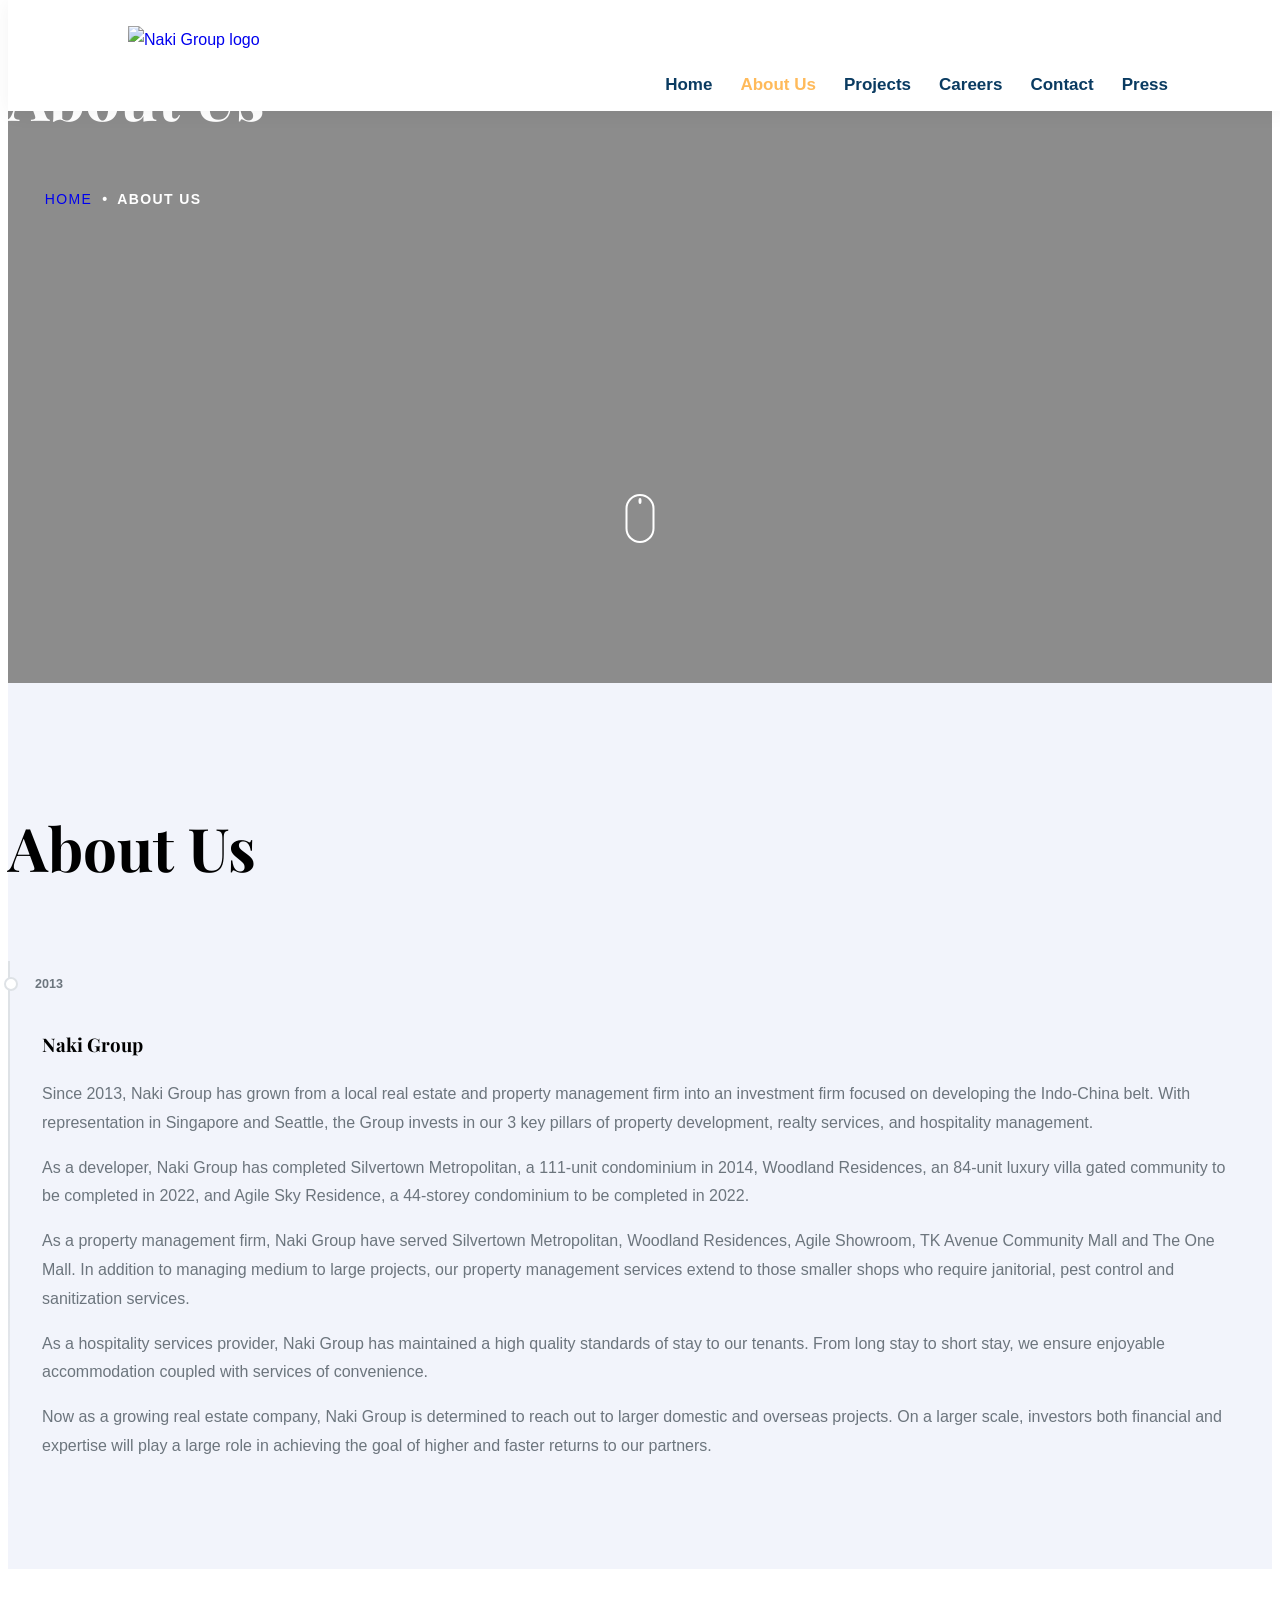
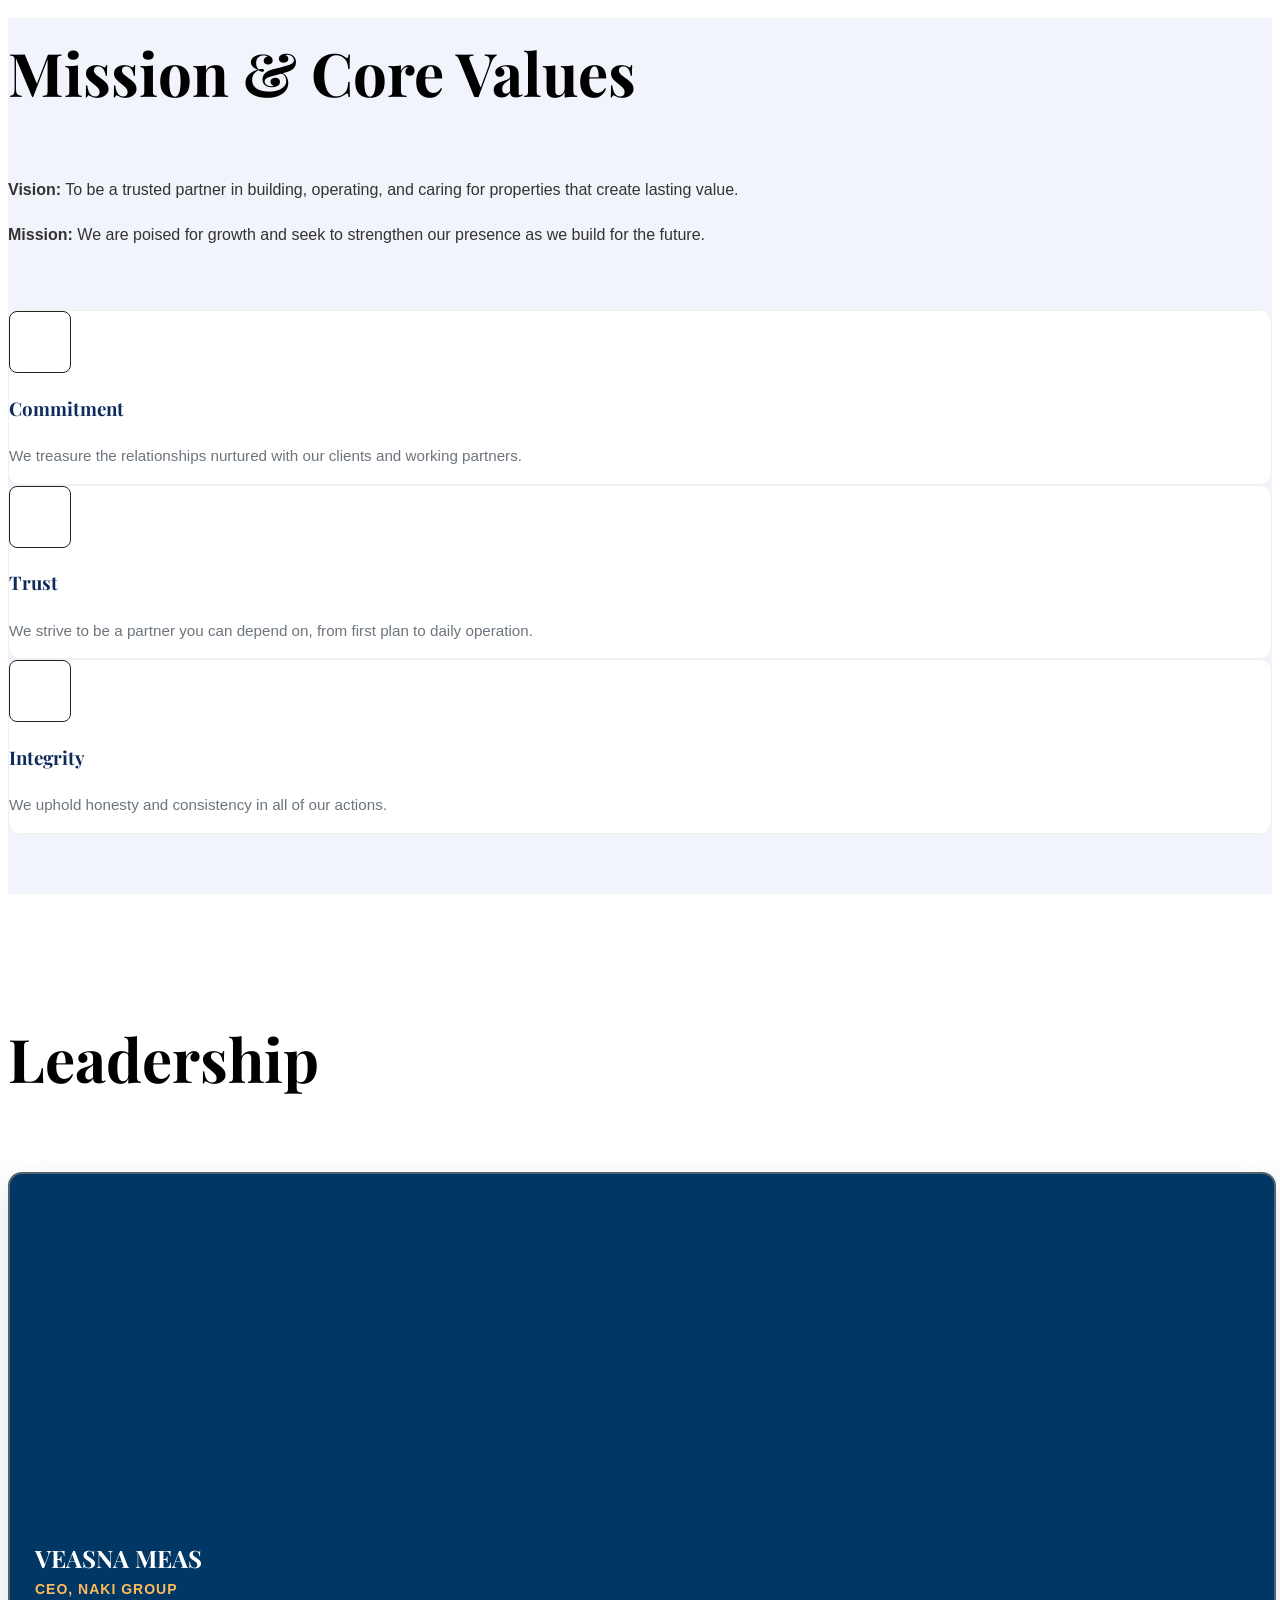
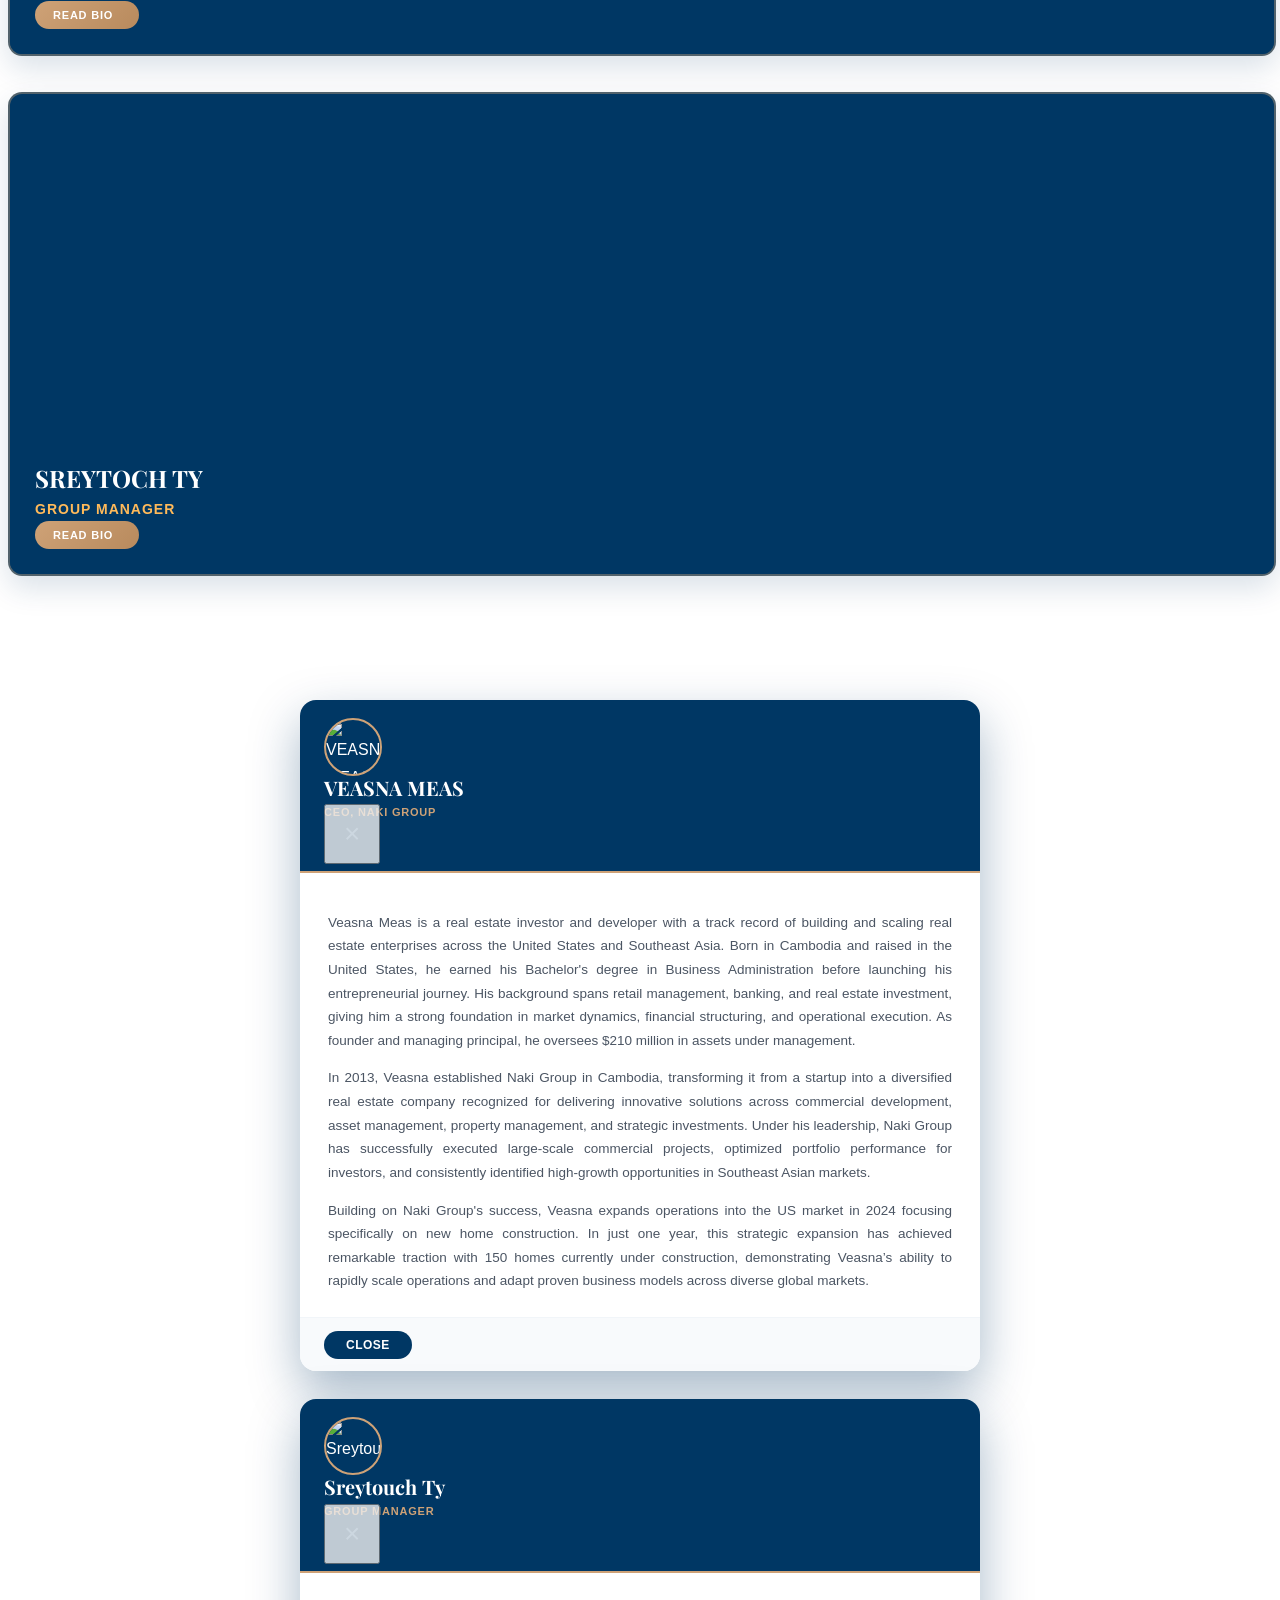
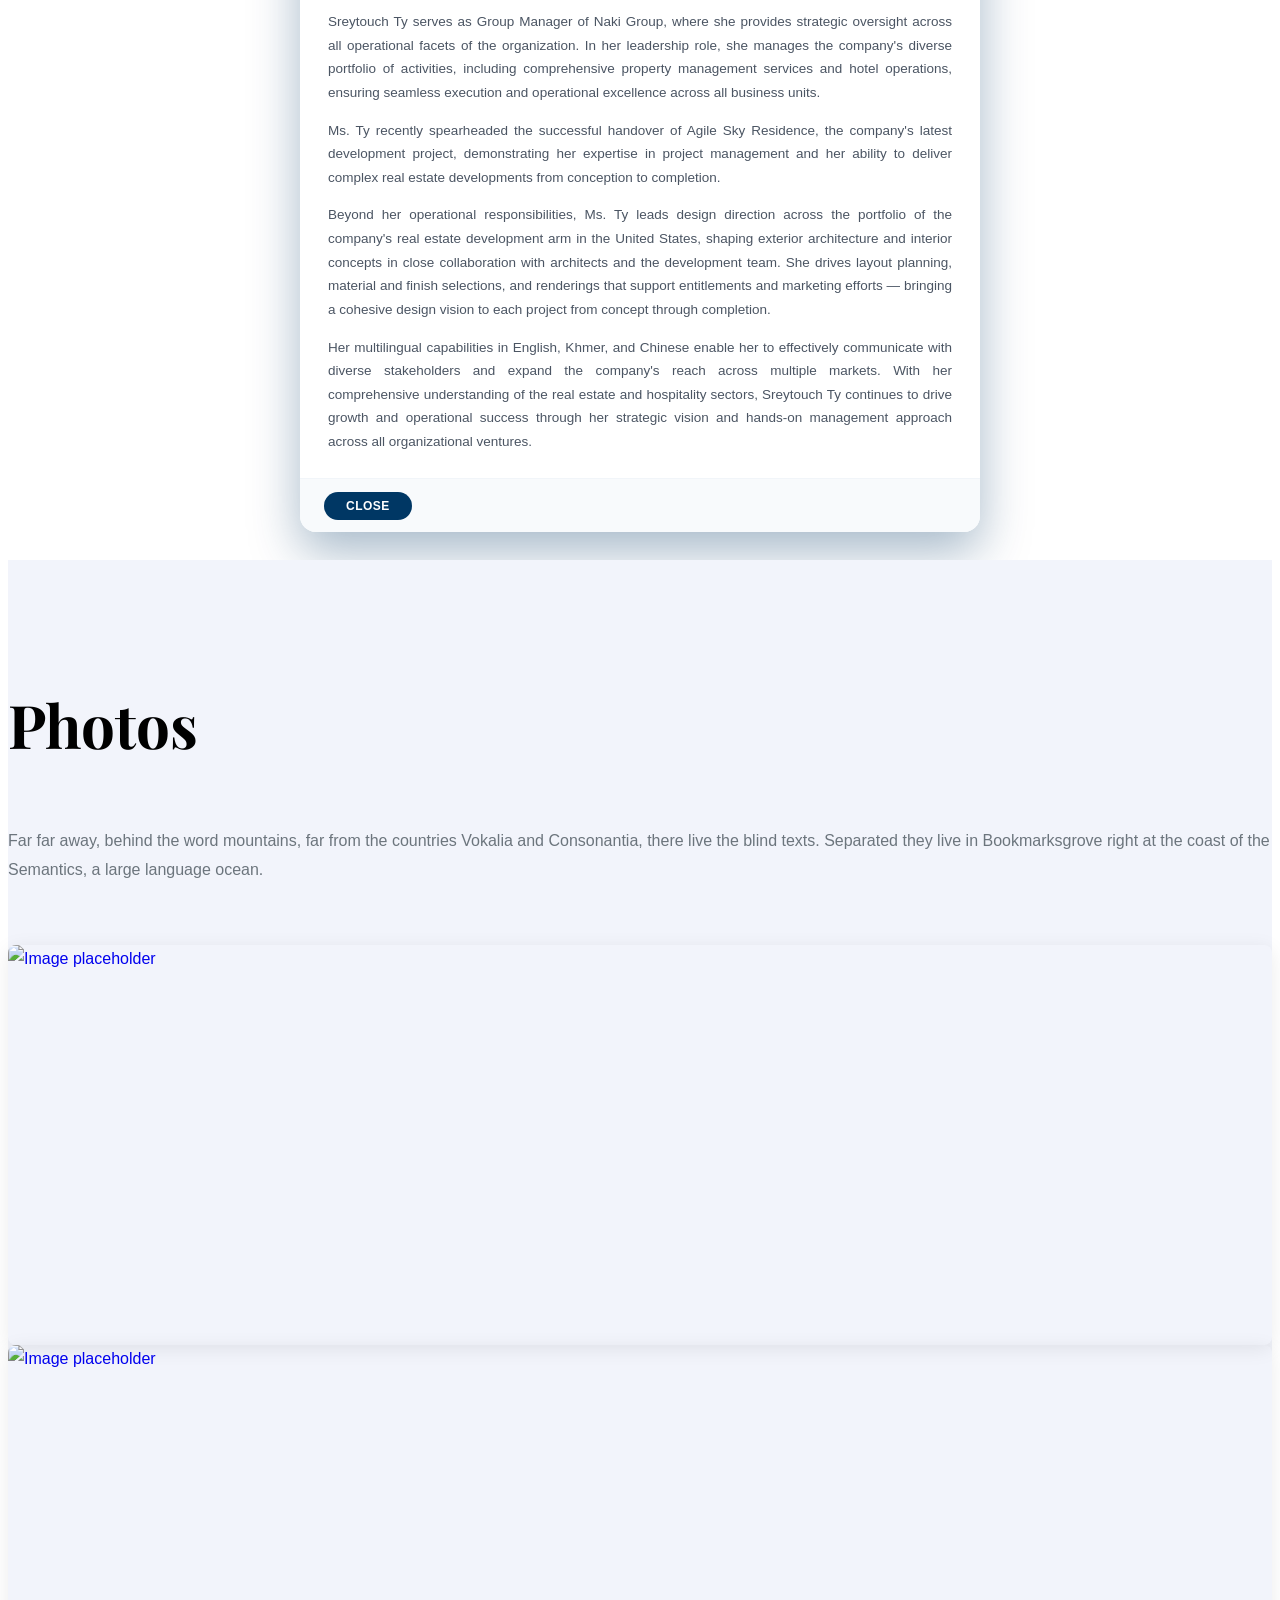
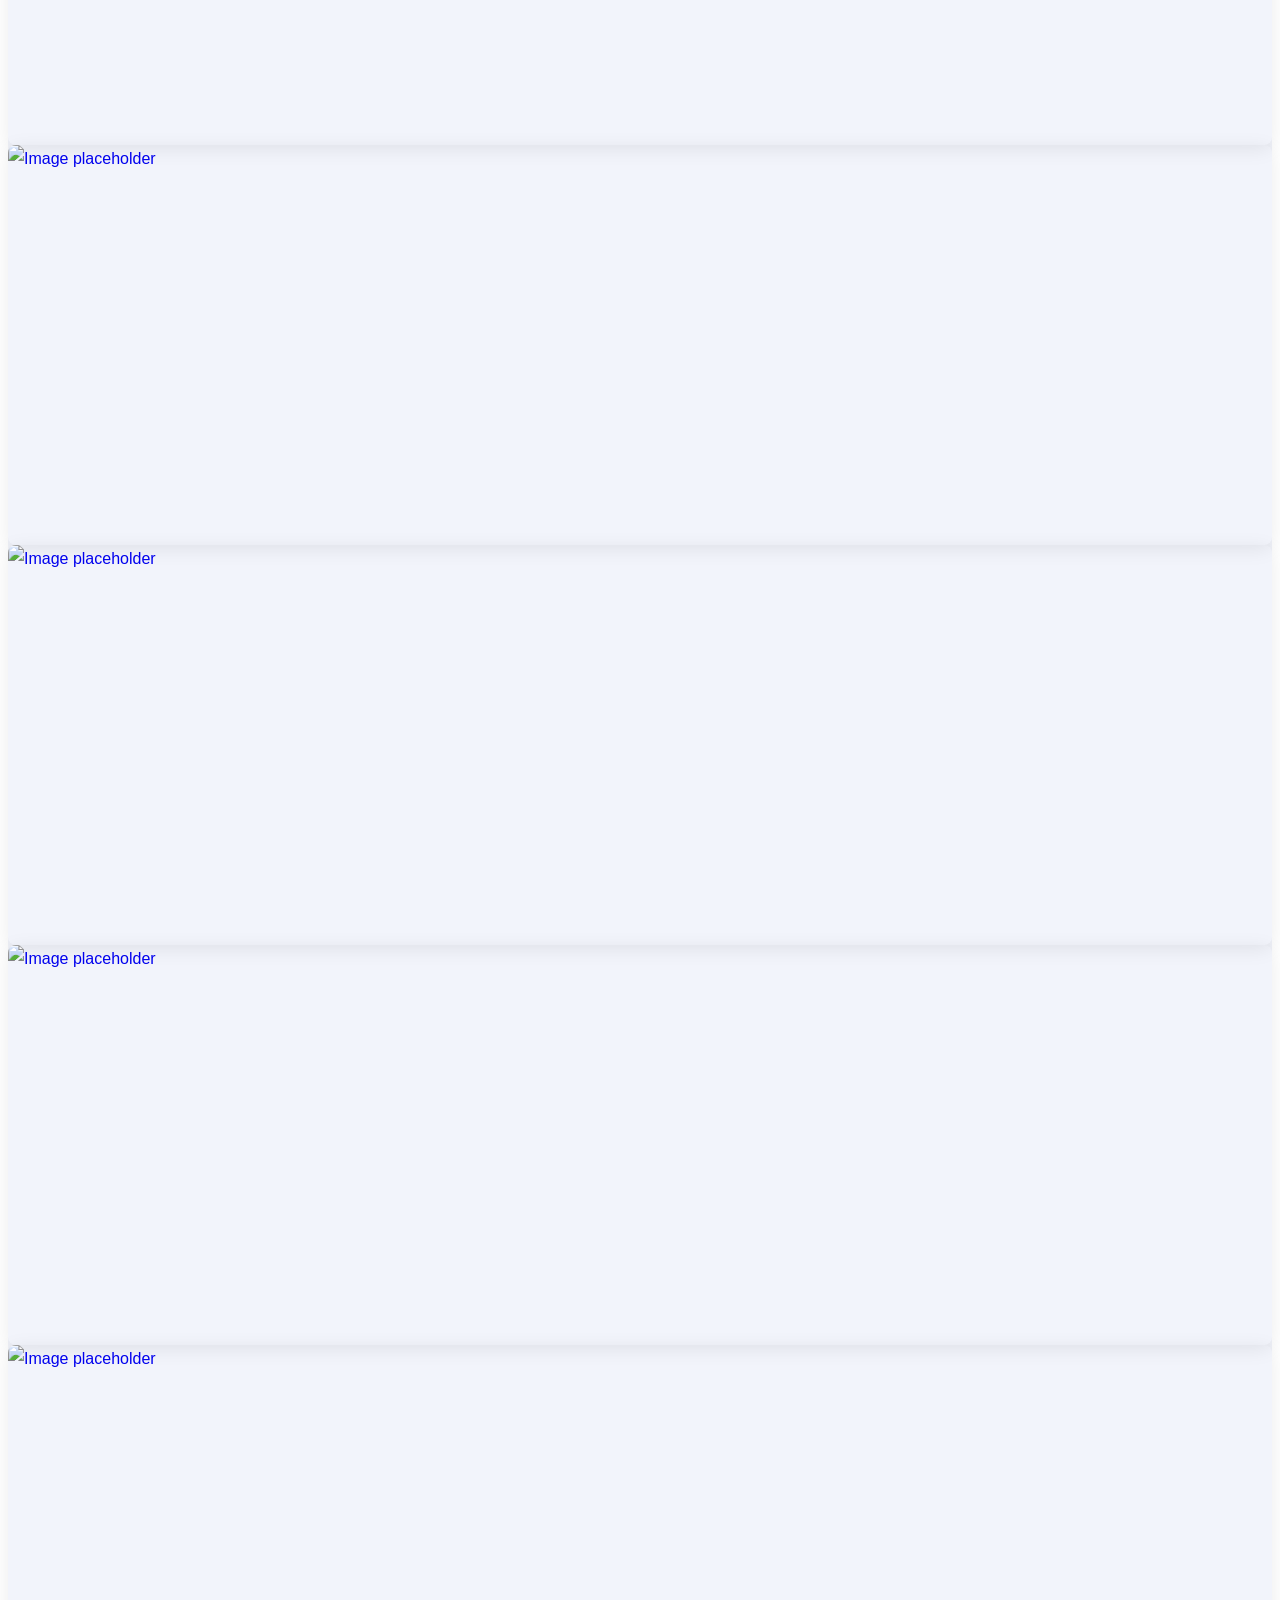
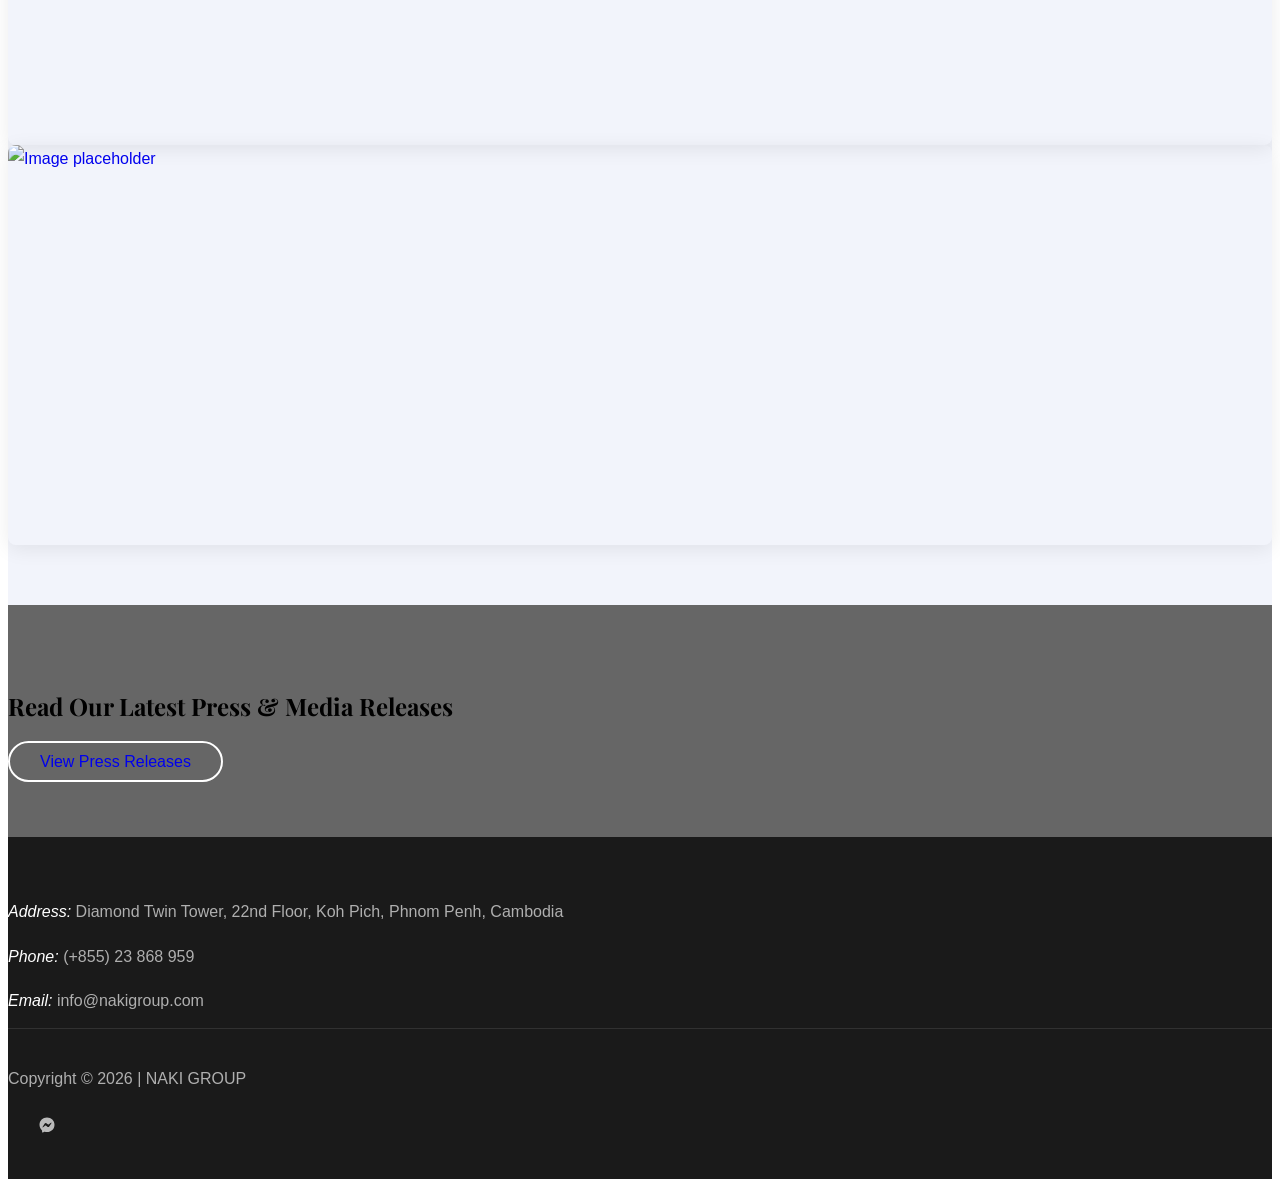
==== about.html @ 6ed98a63 "update footer" ====
<!DOCTYPE HTML>
<html>

<head>
  <meta charset="utf-8">
  <meta http-equiv="X-UA-Compatible" content="IE=edge">
  <title>About Us &ndash; Naki Group</title>
  <meta name="viewport" content="width=device-width, initial-scale=1, shrink-to-fit=no">
  <meta name="description" content="" />
  <meta name="keywords" content="" />
  <meta name="author" content="" />
  <link rel="stylesheet" type="text/css"
    href="//fonts.googleapis.com/css?family=|Roboto+Sans:400,700|Playfair+Display:400,700">

  <link rel="stylesheet" href="css/bootstrap.min.css">
  <link rel="stylesheet" href="css/animate.css">
  <link rel="stylesheet" href="css/owl.carousel.min.css">
  <link rel="stylesheet" href="css/aos.css">
  <link rel="stylesheet" href="css/bootstrap-datepicker.css">
  <link rel="stylesheet" href="css/jquery.timepicker.css">
  <link rel="stylesheet" href="css/fancybox.min.css">

  <link rel="stylesheet" href="fonts/ionicons/css/ionicons.min.css">
  <link rel="stylesheet" href="fonts/fontawesome/css/font-awesome.min.css">

  <!-- Theme Style -->
  <link rel="stylesheet" href="css/style.css">
</head>

<body>

  <header class="site-header js-site-header">
    <div class="container-fluid">
      <div class="row align-items-center justify-content-between">
        <!-- Logo -->
        <div class="logo-wrapper">
          <a href="index.html">
            <img src="https://nakigroup.com/wp-content/uploads/2022/08/NKG-Logo-Header.png" alt="Naki Group logo"
              class="site-logo-img" />
          </a>
        </div>

        <!-- Desktop Navigation -->
        <div class="col-6 col-lg-8 desktop-nav">
          <nav class="main-navbar">
            <ul class="main-menu">
              <li><a href="index.html">Home</a></li>
              <li class="active"><a href="about.html">About Us</a></li>
              <li><a href="projects.html">Projects</a></li>
              <li><a href="careers.html">Careers</a></li>
              <li><a href="contact.html">Contact</a></li>
              <li><a href="press.html">Press</a></li>
            </ul>
          </nav>
        </div>

        <!-- Mobile Menu Toggle Button -->
        <div class="mobile-menu-toggle">
          <button class="hamburger" id="hamburger-btn" aria-label="Menu">
            <span></span>
            <span></span>
            <span></span>
          </button>
        </div>
      </div>
    </div>
  </header>

  <!-- Mobile Navigation -->
  <div class="mobile-nav" id="mobile-nav">
    <ul class="mobile-menu">
      <li><a href="index.html">Home</a></li>
      <li class="active"><a href="about.html">About Us</a></li>
      <li><a href="projects.html">Projects</a></li>
      <li><a href="careers.html">Careers</a></li>
      <li><a href="contact.html">Contact</a></li>
      <li><a href="press.html">Press</a></li>
    </ul>
  </div>

  <!-- Mobile Overlay -->
  <div class="mobile-overlay" id="mobile-overlay"></div>
  <!-- END head -->

  <section class="site-hero inner-page overlay">
    <div class="site-hero-bg" style="background-image: url(images/hero_4.jpg)"></div>
    <div class="container">
      <div class="row site-hero-inner justify-content-center align-items-center">
        <div class="col-md-10 text-center" data-aos="fade">
          <h1 class="heading mb-3">About Us</h1>
          <ul class="custom-breadcrumbs mb-4">
            <li><a href="index.html">Home</a></li>
            <li>&bullet;</li>
            <li>About Us</li>
          </ul>
        </div>
      </div>
    </div>

    <a class="mouse smoothscroll" href="#next">
      <div class="mouse-icon">
        <span class="mouse-wheel"></span>
      </div>
    </a>
  </section>
  <!-- END section -->

  <div class="section bg-light" id="next">
    <div class="container">

      <div class="row justify-content-center text-center mb-5">
        <div class="col-md-7">
          <h2 class="heading" data-aos="fade">About Us</h2>
        </div>
      </div>

      <div class="row justify-content-center">
        <div class="col-md-8">
          <div class="timeline-item" date-is='2013' data-aos="fade">
            <h3>Naki Group</h3>
            <p>Since 2013, Naki Group has grown from a local real estate and property management firm into an investment
              firm focused on developing the Indo-China belt. With representation in Singapore and Seattle, the Group
              invests in our 3 key pillars of property development, realty services, and hospitality management.</p>
            <p>As a developer, Naki Group has completed Silvertown Metropolitan, a 111-unit condominium in 2014,
              Woodland Residences, an 84-unit luxury villa gated community to be completed in 2022, and Agile Sky
              Residence, a 44-storey condominium to be completed in 2022.</p>
            <p>As a property management firm, Naki Group have served Silvertown Metropolitan, Woodland Residences, Agile
              Showroom, TK Avenue Community Mall and The One Mall. In addition to managing medium to large projects, our
              property management services extend to those smaller shops who require janitorial, pest control and
              sanitization services.</p>
            <p>As a hospitality services provider, Naki Group has maintained a high quality standards of stay to our
              tenants. From long stay to short stay, we ensure enjoyable accommodation coupled with services of
              convenience.</p>
            <p>Now as a growing real estate company, Naki Group is determined to reach out to larger domestic and
              overseas projects. On a larger scale, investors both financial and expertise will play a large role in
              achieving the goal of higher and faster returns to our partners.</p>
          </div>
        </div>
      </div>

    </div>
  </div>

  <!-- Mission & Core Values Section -->
  <section class="section bg-light mission-values-section">
    <div class="container">
      <div class="row justify-content-center text-center mb-5">
        <div class="col-md-9" data-aos="fade-up">
          <h2 class="heading mb-3">Mission &amp; Core Values</h2>
          <p class="mb-1" style="color: #333; font-size: 1rem;"><strong>Vision:</strong> <span class="text-muted">To be
              a trusted partner in building, operating, and caring for properties that create lasting value.</span></p>
          <p class="mb-0" style="color: #333; font-size: 1rem;"><strong>Mission:</strong> <span class="text-muted">We
              are poised for growth and seek to strengthen our presence as we build for the future.</span></p>
        </div>
      </div>

      <div class="row justify-content-center">
        <!-- Card 1: Commitment -->
        <div class="col-lg-4 col-md-6 mb-4" data-aos="fade-up" data-aos-delay="100">
          <div class="value-card text-center p-4 bg-white h-100 shadow-sm rounded">
            <div class="value-icon-wrap mb-3 mx-auto">
              <span class="fa fa-handshake-o"></span>
            </div>
            <h3 class="h4 mb-3 font-weight-bold" style="color: #0f2b5c;">Commitment</h3>
            <p class="text-muted mb-0" style="font-size: 0.95rem; line-height: 1.6;">We treasure the relationships
              nurtured with
              our clients and working partners.</p>
          </div>
        </div>

        <!-- Card 2: Trust -->
        <div class="col-lg-4 col-md-6 mb-4" data-aos="fade-up" data-aos-delay="200">
          <div class="value-card text-center p-4 bg-white h-100 shadow-sm rounded">
            <div class="value-icon-wrap mb-3 mx-auto">
              <span class="fa fa-shield"></span>
            </div>
            <h3 class="h4 mb-3 font-weight-bold" style="color: #0f2b5c;">Trust</h3>
            <p class="text-muted mb-0" style="font-size: 0.95rem; line-height: 1.6;">We strive to be a partner you can
              depend on, from first plan to daily operation.</p>
          </div>
        </div>

        <!-- Card 3: Integrity -->
        <div class="col-lg-4 col-md-6 mb-4" data-aos="fade-up" data-aos-delay="300">
          <div class="value-card text-center p-4 bg-white h-100 shadow-sm rounded">
            <div class="value-icon-wrap mb-3 mx-auto">
              <span class="fa fa-sun-o"></span>
            </div>
            <h3 class="h4 mb-3 font-weight-bold" style="color: #0f2b5c;">Integrity</h3>
            <p class="text-muted mb-0" style="font-size: 0.95rem; line-height: 1.6;">We uphold honesty and consistency
              in all of
              our actions.</p>
          </div>
        </div>
      </div>
    </div>
  </section>

  <div class="container section">

    <div class="row justify-content-center text-center mb-5">
      <div class="col-md-7">
        <h2 class="heading" data-aos="fade-up">Leadership</h2>
      </div>
    </div>

    <div class="row justify-content-center">
      <!-- Leader 1: VEASNA MEAS -->
      <div class="col-md-6 col-lg-5 mb-4" data-aos="fade-up" data-aos-delay="100">
        <div class="block-2">
          <div class="flipper">
            <div class="front" style="background-image: url(images/person_3.png);">
              <div class="box">
                <h2>VEASNA MEAS</h2>
                <p>CEO, NAKI GROUP</p>
                <button type="button" class="btn btn-read-bio d-lg-none mt-3" data-toggle="modal"
                  data-target="#bioModalVeasna">
                  Read Bio &nbsp;<i class="fa fa-arrow-right"></i>
                </button>
              </div>
            </div>
            <div class="back">
              <blockquote>
                <p>Veasna Meas is a real estate investor and developer with a track record of building and scaling real
                  estate enterprises across the United States and Southeast Asia. Born in Cambodia and raised in the
                  United States, he earned his Bachelor's degree in Business Administration before launching his
                  entrepreneurial journey. His background spans retail management, banking, and real estate investment,
                  giving him a strong foundation in market dynamics, financial structuring, and operational execution.
                  As founder and managing principal, he oversees $210 million in assets under management.</p>
                <p>In 2013, Veasna established Naki Group in Cambodia, transforming it from a startup into a diversified
                  real estate company recognized for delivering innovative solutions across commercial development,
                  asset management, property management, and strategic investments. Under his leadership, Naki Group has
                  successfully executed large-scale commercial projects, optimized portfolio performance for investors,
                  and consistently identified high-growth opportunities in Southeast Asian markets.</p>
                <p>Building on Naki Group's success, Veasna expands operations into the US market in 2024 focusing
                  specifically on new home construction. In just one year, this strategic expansion has achieved
                  remarkable traction with 150 homes currently under construction, demonstrating Veasna’s ability to
                  rapidly scale operations and adapt proven business models across diverse global markets.</p>
              </blockquote>
              <div class="author d-flex">
                <div class="image mr-3 align-self-center">
                  <img src="images/person_3.png" alt="VEASNA MEAS">
                </div>
                <div class="name align-self-center">VEASNA MEAS <span class="position">CEO, NAKI GROUP</span></div>
              </div>
            </div>
          </div>
        </div>
      </div>

      <!-- Leader 2: Sreytouch Ty -->
      <div class="col-md-6 col-lg-5 mb-4" data-aos="fade-up" data-aos-delay="200">
        <div class="block-2">
          <div class="flipper">
            <div class="front" style="background-image: url(images/person_1.jpg);">
              <div class="box">
                <h2>SREYTOCH TY</h2>
                <p>Group Manager</p>
                <button type="button" class="btn btn-read-bio d-lg-none mt-3" data-toggle="modal"
                  data-target="#bioModalSreytouch">
                  Read Bio &nbsp;<i class="fa fa-arrow-right"></i>
                </button>
              </div>
            </div>
            <div class="back">
              <blockquote>
                <p>Sreytouch Ty serves as Group Manager of Naki Group, where she provides strategic oversight across all
                  operational facets of the organization. In her leadership role, she manages the company's diverse
                  portfolio of activities, including comprehensive property management services and hotel operations,
                  ensuring seamless execution and operational excellence across all business units.</p>
                <p>Ms. Ty recently spearheaded the successful handover of Agile Sky Residence, the company's latest
                  development project, demonstrating her expertise in project management and her ability to deliver
                  complex real estate developments from conception to completion.</p>
                <p>Beyond her operational responsibilities, Ms. Ty leads design direction across the portfolio of the
                  company's real estate development arm in the United States, shaping exterior architecture and interior
                  concepts in close collaboration with architects and the development team. She drives layout planning,
                  material and finish selections, and renderings that support entitlements and marketing efforts —
                  bringing a cohesive design vision to each project from concept through completion.</p>
                <p>Her multilingual capabilities in English, Khmer, and Chinese enable her to effectively communicate
                  with diverse stakeholders and expand the company's reach across multiple markets. With her
                  comprehensive understanding of the real estate and hospitality sectors, Sreytouch Ty continues to
                  drive growth and operational success through her strategic vision and hands-on management approach
                  across all organizational ventures.</p>
              </blockquote>
              <div class="author d-flex">
                <div class="image mr-3 align-self-center">
                  <img src="images/person_1.jpg" alt="Sreytouch Ty">
                </div>
                <div class="name align-self-center">SREYTOCH TY<span class="position">GROUP MANAGER</span></div>
              </div>
            </div>
          </div>
        </div>
      </div>
    </div>
  </div>
  <!-- END .block-2 -->

  <!-- Modal Leader 1: VEASNA MEAS -->
  <div class="modal fade leader-bio-modal" id="bioModalVeasna" tabindex="-1" role="dialog"
    aria-labelledby="bioModalVeasnaLabel" aria-hidden="true">
    <div class="modal-dialog modal-dialog-centered" role="document">
      <div class="modal-content">
        <div class="modal-header">
          <div class="d-flex align-items-center">
            <div class="modal-avatar mr-3">
              <img src="images/person_3.png" alt="VEASNA MEAS">
            </div>
            <div>
              <h4 class="modal-title" id="bioModalVeasnaLabel">VEASNA MEAS</h4>
              <span class="modal-position">CEO, NAKI GROUP</span>
            </div>
          </div>
          <button type="button" class="close" data-dismiss="modal" aria-label="Close">
            <span aria-hidden="true">&times;</span>
          </button>
        </div>
        <div class="modal-body">
          <p>Veasna Meas is a real estate investor and developer with a track record of building and scaling real estate
            enterprises across the United States and Southeast Asia. Born in Cambodia and raised in the United States,
            he earned his Bachelor's degree in Business Administration before launching his entrepreneurial journey. His
            background spans retail management, banking, and real estate investment, giving him a strong foundation in
            market dynamics, financial structuring, and operational execution. As founder and managing principal, he
            oversees $210 million in assets under management.</p>
          <p>In 2013, Veasna established Naki Group in Cambodia, transforming it from a startup into a diversified real
            estate company recognized for delivering innovative solutions across commercial development, asset
            management, property management, and strategic investments. Under his leadership, Naki Group has
            successfully executed large-scale commercial projects, optimized portfolio performance for investors, and
            consistently identified high-growth opportunities in Southeast Asian markets.</p>
          <p>Building on Naki Group's success, Veasna expands operations into the US market in 2024 focusing
            specifically on new home construction. In just one year, this strategic expansion has achieved remarkable
            traction with 150 homes currently under construction, demonstrating Veasna’s ability to rapidly scale
            operations and adapt proven business models across diverse global markets.</p>
        </div>
        <div class="modal-footer">
          <button type="button" class="btn btn-close-modal" data-dismiss="modal">Close</button>
        </div>
      </div>
    </div>
  </div>

  <!-- Modal Leader 2: Sreytouch Ty -->
  <div class="modal fade leader-bio-modal" id="bioModalSreytouch" tabindex="-1" role="dialog"
    aria-labelledby="bioModalSreytouchLabel" aria-hidden="true">
    <div class="modal-dialog modal-dialog-centered" role="document">
      <div class="modal-content">
        <div class="modal-header">
          <div class="d-flex align-items-center">
            <div class="modal-avatar mr-3">
              <img src="images/person_1.jpg" alt="Sreytouch Ty">
            </div>
            <div>
              <h4 class="modal-title" id="bioModalSreytouchLabel">Sreytouch Ty</h4>
              <span class="modal-position">Group Manager</span>
            </div>
          </div>
          <button type="button" class="close" data-dismiss="modal" aria-label="Close">
            <span aria-hidden="true">&times;</span>
          </button>
        </div>
        <div class="modal-body">
          <p>Sreytouch Ty serves as Group Manager of Naki Group, where she provides strategic oversight across all
            operational facets of the organization. In her leadership role, she manages the company's diverse portfolio
            of activities, including comprehensive property management services and hotel operations, ensuring seamless
            execution and operational excellence across all business units.</p>
          <p>Ms. Ty recently spearheaded the successful handover of Agile Sky Residence, the company's latest
            development project, demonstrating her expertise in project management and her ability to deliver complex
            real estate developments from conception to completion.</p>
          <p>Beyond her operational responsibilities, Ms. Ty leads design direction across the portfolio of the
            company's real estate development arm in the United States, shaping exterior architecture and interior
            concepts in close collaboration with architects and the development team. She drives layout planning,
            material and finish selections, and renderings that support entitlements and marketing efforts — bringing a
            cohesive design vision to each project from concept through completion.</p>
          <p>Her multilingual capabilities in English, Khmer, and Chinese enable her to effectively communicate with
            diverse stakeholders and expand the company's reach across multiple markets. With her comprehensive
            understanding of the real estate and hospitality sectors, Sreytouch Ty continues to drive growth and
            operational success through her strategic vision and hands-on management approach across all organizational
            ventures.</p>
        </div>
        <div class="modal-footer">
          <button type="button" class="btn btn-close-modal" data-dismiss="modal">Close</button>
        </div>
      </div>
    </div>
  </div>

  <section class="section slider-section bg-light">
    <div class="container">
      <div class="row justify-content-center text-center mb-5">
        <div class="col-md-7">
          <h2 class="heading" data-aos="fade-up">Photos</h2>
          <p data-aos="fade-up" data-aos-delay="100">Far far away, behind the word mountains, far from the countries
            Vokalia and Consonantia,
            there live the blind texts. Separated they live in Bookmarksgrove right at the coast of the
            Semantics, a large language ocean.</p>
        </div>
      </div>
      <div class="row">
        <div class="col-md-12">
          <div class="major-caousel js-carousel-1 owl-carousel mb-5" data-aos="fade-up" data-aos-delay="200">
            <div class="slider-item">
              <a href="images/slider-1.jpg" data-fancybox="images" data-caption="Caption for this image"><img
                  src="images/slider-1.jpg" alt="Image placeholder" class="img-fluid"></a>
            </div>
            <div class="slider-item">
              <a href="images/slider-2.jpg" data-fancybox="images" data-caption="Caption for this image"><img
                  src="images/slider-2.jpg" alt="Image placeholder" class="img-fluid"></a>
            </div>
            <div class="slider-item">
              <a href="images/slider-3.jpg" data-fancybox="images" data-caption="Caption for this image"><img
                  src="images/slider-3.jpg" alt="Image placeholder" class="img-fluid"></a>
            </div>
            <div class="slider-item">
              <a href="images/slider-4.jpg" data-fancybox="images" data-caption="Caption for this image"><img
                  src="images/slider-4.jpg" alt="Image placeholder" class="img-fluid"></a>
            </div>
            <div class="slider-item">
              <a href="images/slider-5.jpg" data-fancybox="images" data-caption="Caption for this image"><img
                  src="images/slider-5.jpg" alt="Image placeholder" class="img-fluid"></a>
            </div>
            <div class="slider-item">
              <a href="images/slider-6.jpg" data-fancybox="images" data-caption="Caption for this image"><img
                  src="images/slider-6.jpg" alt="Image placeholder" class="img-fluid"></a>
            </div>
            <div class="slider-item">
              <a href="images/slider-7.jpg" data-fancybox="images" data-caption="Caption for this image"><img
                  src="images/slider-7.jpg" alt="Image placeholder" class="img-fluid"></a>
            </div>
          </div>
          <!-- END slider -->
        </div>

      </div>
    </div>
  </section>
  <!-- END section -->

  <section class="section bg-image overlay" style="background-image: url('images/hero_4.jpg');">
    <div class="container">
      <div class="row align-items-center">
        <div class="col-12 col-md-6 text-center mb-4 mb-md-0 text-md-left" data-aos="fade-up">
          <h2 class="text-white font-weight-bold">Read Our Latest Press &amp; Media Releases</h2>
        </div>
        <div class="col-12 col-md-6 text-center text-md-right" data-aos="fade-up" data-aos-delay="200">
          <a href="press.html" class="btn btn-outline-white-primary py-3 text-white px-5">View Press Releases</a>
        </div>
      </div>
    </div>
  </section>

  <footer class="section footer-section">
    <div class="container">
      <div class="row justify-content-start text-left mb-4">
        <div class="col-md-6 col-lg-5 mb-4 pr-lg-4 contact-info">
          <p><span class="d-block"><span class="ion-ios-location h5 mr-2 text-primary"></span>Address:</span>
            <span>Diamond Twin Tower, 22nd Floor, Koh Pich, Phnom Penh, Cambodia</span></p>
          <p><span class="d-block"><span class="ion-ios-telephone h5 mr-2 text-primary"></span>Phone:</span>
            <span>(+855) 23 868 959</span></p>
          <p class="mb-0"><span class="d-block"><span class="ion-ios-email h5 mr-2 text-primary"></span>Email:</span>
            <span>info@nakigroup.com</span></p>
        </div>
        <!-- <div class="col-md-5 col-lg-4 mb-4 pl-lg-4">
          <p class="mb-2 text-white font-weight-bold">Sign up for our newsletter</p>
          <form action="#" class="footer-newsletter">
            <div class="form-group mb-0">
              <input type="email" class="form-control" placeholder="Email...">
              <button type="submit" class="btn"><span class="fa fa-paper-plane"></span></button>
            </div>
          </form>
        </div> -->
      </div>
      <div class="row pt-3 bordertop align-items-center">
        <p class="col-md-7 col-12 text-center text-md-left mb-2 mb-md-0">
          Copyright &copy;
          <script>document.write(new Date().getFullYear());</script> | NAKI GROUP
        </p>

        <p class="col-md-5 col-12 text-center text-md-right social mb-0">
          <a href="http://t.me/+85578666959" target="_blank" aria-label="Telegram"><span
              class="fa fa-telegram"></span></a>
          <a href="https://m.me/558646874560581" target="_blank" aria-label="Messenger">
            <svg xmlns="http://www.w3.org/2000/svg" width="18" height="18" viewBox="0 0 24 24" fill="currentColor"
              style="vertical-align: -2px;">
              <path
                d="M12 2C6.36 2 2 6.13 2 11.7c0 2.91 1.19 5.44 3.14 7.17.16.13.26.35.27.57l.05 1.78c.04.57.61.94 1.13.71l1.98-.87c.17-.08.36-.1.55-.06.88.24 1.83.38 2.88.38 5.64 0 10-4.13 10-9.7C22 6.13 17.64 2 12 2zm5.89 7.52l-2.9 4.61c-.46.73-1.45.91-2.13.4l-2.3-1.73a.6.6 0 0 0-.72 0l-3.1 2.36c-.41.31-.95-.18-.68-.62l2.9-4.61c.46-.73 1.45-.91 2.13-.4l2.3 1.73c.21.16.51.16.72 0l3.1-2.36c.41-.31.95.18.68.62z" />
            </svg>
          </a>
          <a href="http://wa.me/+85578666959" target="_blank" aria-label="WhatsApp"><span
              class="fa fa-whatsapp"></span></a>
          <a href="https://www.instagram.com/direct/t/17843727248285550/" target="_blank" aria-label="Instagram"><span
              class="fa fa-instagram"></span></a>
        </p>
      </div>
    </div>
  </footer>

  <script src="js/jquery-3.3.1.min.js"></script>
  <script src="js/jquery-migrate-3.0.1.min.js"></script>
  <script src="js/popper.min.js"></script>
  <script src="js/bootstrap.min.js"></script>
  <script src="js/owl.carousel.min.js"></script>
  <script src="js/jquery.stellar.min.js"></script>
  <script src="js/jquery.fancybox.min.js"></script>


  <script src="js/aos.js"></script>

  <script src="js/bootstrap-datepicker.js"></script>
  <script src="js/jquery.timepicker.min.js"></script>



  <script src="js/main.js"></script>
</body>

</html>
---- css/style.css ----
body {
  background: #fff;
  font-family: "Roboto", arial, sans-serif;
  font-weight: 200;
  font-size: 16px;
  line-height: 1.8;
  color: #6c757d;
  position: relative; }

::-moz-selection {
  color: #fff;
  background: #ffba5a; }

::selection {
  color: #fff;
  background: #ffba5a; }

a {
  -webkit-transition: .3s all ease;
  -o-transition: .3s all ease;
  transition: .3s all ease;
  text-decoration: none; }
  a:hover {
    text-decoration: none; }

h1, h2, h3, h4, h5 {
  color: #000;
  font-family: "Playfair Display", times, serif; }

.font-family-serif {
  font-family: "Playfair Display", times, serif; }

.font-family-sans-serif {
  font-family: "Roboto", arial, sans-serif; }

.bg-light {
  background: #f2f4fb !important; }

.container-fluid {
  max-width: 1600px; }

.btn {
  padding-left: 30px;
  padding-right: 30px;
  padding-top: 10px;
  padding-bottom: 10px;
  border-radius: 50px; }
  .btn.btn-outline-white {
    border: 2px solid #fff; }
    .btn.btn-outline-white:hover {
      border: 2px solid transparent;
      background: #000;
      color: #fff; }
  .btn.btn-outline-white-primary {
    border: 2px solid #fff; }
    .btn.btn-outline-white-primary:hover {
      border: 2px solid transparent;
      background: #ffba5a;
      color: #fff; }
  .btn.uppercase {
    text-transform: uppercase;
    font-size: 14px;
    letter-spacing: .2em; }

.btn, .form-control {
  outline: none;
  -webkit-box-shadow: none !important;
  box-shadow: none !important; }
  .btn:focus, .btn:active, .form-control:focus, .form-control:active {
    outline: none; }

.form-control {
  -webkit-box-shadow: none !important;
  box-shadow: none !important;
  height: 50px;
  border-width: 2px; }
  .form-control:active, .form-control:focus {
    border-color: #ffba5a; }

textarea.form-control {
  height: inherit; }

.site-header {
  position: fixed;
  top: 0;
  width: 100%;
  padding: 10px 0;
  z-index: 1001;
  background: #ffffff;
  -webkit-box-shadow: 0 2px 20px rgba(0, 0, 0, 0.05);
  box-shadow: 0 2px 20px rgba(0, 0, 0, 0.05);
  -webkit-transition: .3s all ease-in-out;
  -o-transition: .3s all ease-in-out;
  transition: .3s all ease-in-out; }
  .site-header.scrolled {
    padding: 8px 0;
    background: #ffffff;
    -webkit-box-shadow: 0 5px 20px -5px rgba(0, 0, 0, 0.08);
    box-shadow: 0 5px 20px -5px rgba(0, 0, 0, 0.08); }
    .site-header.scrolled .site-menu-toggle {
      top: 10px;
      position: relative; }
      .site-header.scrolled .site-menu-toggle span {
        background: #000; }
    .site-header.scrolled .site-logo {
      position: relative;
      z-index: 100; }
      .site-header.scrolled .site-logo a {
        color: #000; }

.menu-open {
  position: relative; }
  .menu-open .site-header {
    position: fixed; }
  .menu-open .site-logo {
    position: relative;
    z-index: 100; }
    .menu-open .site-logo a {
      color: #000; }
  .menu-open .site-navbar {
    border: 10px solid #f8f9fa; }

.site-logo {
  padding-left: 40px; }
  .site-logo a {
    font-size: 30px;
    color: #fff;
    font-weight: bold;
    line-height: 1;
    font-family: "Playfair Display", times, serif; }
    @media (max-width: 991.98px) {
      .site-logo a {
        font-size: 27px; } }
.site-header .container-fluid {
  padding-left: 120px;
  padding-right: 120px;
  max-width: 1400px;
  margin-left: auto;
  margin-right: auto;
}

/* ===== Logo Wrapper Styles ===== */
.logo-wrapper {
  height: 60px;
  display: flex;
  align-items: center;
  padding-left: 0;
}

.site-logo-img {
  height: 100%;
  width: auto;
  max-height: 55px;
}

/* ===== Desktop Navigation ===== */
.desktop-nav {
  display: block !important;
  padding-right: 0;
}

.main-navbar {
  display: flex;
  justify-content: flex-end;
  align-items: center;
  width: 100%;
}

.main-menu {
  display: flex;
  align-items: center;
  justify-content: flex-end;
  gap: 28px;
  list-style: none;
  margin: 0;
  padding: 0;
}

.main-menu li {
  margin: 0;
}

.main-menu li a {
  color: #0a3b61;
  font-size: 17px;
  font-weight: 600;
  text-decoration: none;
  transition: 0.3s;
  white-space: nowrap;
}

.main-menu li a:hover,
.main-menu li.active a {
  color: #ffba5a;
}

/* Laptop / Medium Desktop Spacing */
@media (min-width: 992px) and (max-width: 1199.98px) {
  .site-header .container-fluid {
    padding-left: 140px;
    padding-right: 150px;
  }
  .main-menu {
    gap: 16px;
  }
  .main-menu li a {
    font-size: 15px;
  }
}

/* ===== Mobile Menu Toggle Button ===== */
.mobile-menu-toggle {
  display: none;
  margin-right: 0;
}

.hamburger {
  display: flex;
  flex-direction: column;
  justify-content: center;
  align-items: center;
  width: 40px;
  height: 40px;
  background: transparent;
  border: none;
  cursor: pointer;
  padding: 0;
  z-index: 1005;
  position: relative;
}

.hamburger span {
  display: block;
  width: 30px;
  height: 3px;
  background: #0a3b61;
  margin: 3px 0;
  transition: all 0.3s ease;
  border-radius: 2px;
}

/* Hamburger Animation */
.hamburger.active span:nth-child(1) {
  transform: translateY(9px) rotate(45deg);
  background: #0a3b61;
}

.hamburger.active span:nth-child(2) {
  opacity: 0;
}

.hamburger.active span:nth-child(3) {
  transform: translateY(-9px) rotate(-45deg);
  background: #0a3b61;
}

/* ===== Mobile Navigation (Naki Group Style) ===== */
.mobile-nav {
  position: fixed;
  top: 74px;
  left: 0;
  width: 100%;
  max-height: 0;
  background: #ffffff;
  box-shadow: 0 10px 25px rgba(0, 0, 0, 0.08);
  transition: max-height 0.4s ease, opacity 0.3s ease, visibility 0.3s ease;
  z-index: 9999;
  overflow: hidden;
  opacity: 0;
  visibility: hidden;
  border-top: 1px solid #f1f5f9;
}

.mobile-nav.active {
  max-height: 450px;
  opacity: 1;
  visibility: visible;
  overflow-y: auto;
}

.mobile-menu {
  list-style: none;
  padding: 10px 0;
  margin: 0;
}

.mobile-menu li {
  border-bottom: 1px solid #f1f5f9;
}

.mobile-menu li:last-child {
  border-bottom: none;
}

.mobile-menu li a {
  display: block;
  padding: 14px 30px;
  color: #003764;
  font-size: 16px;
  font-weight: 500;
  text-decoration: none;
  transition: all 0.25s ease;
  cursor: pointer;
}

.mobile-menu li a:hover,
.mobile-menu li.active a {
  color: #CEA277;
  background: #f8fafc;
  padding-left: 36px;
}

/* ===== Mobile Overlay ===== */
.mobile-overlay {
  position: fixed;
  top: 74px;
  left: 0;
  width: 100%;
  height: calc(100vh - 74px);
  background: rgba(0, 0, 0, 0.4);
  opacity: 0;
  visibility: hidden;
  pointer-events: none;
  transition: all 0.3s ease;
  z-index: 9998;
}

.mobile-overlay.active {
  opacity: 1;
  visibility: visible;
  pointer-events: auto;
}

/* ===== RESPONSIVE STYLES (max-width: 991.98px) ===== */
@media (max-width: 991.98px) {
  /* Fix header for mobile */
  .site-header {
    padding: 12px 0 !important;
    background: #ffffff !important;
    box-shadow: 0 2px 12px rgba(0, 0, 0, 0.06) !important;
    position: fixed;
    top: 0;
    left: 0;
    width: 100%;
  }
  
  .site-header.scrolled {
    padding: 12px 0 !important;
    background: #ffffff !important;
  }
  
  /* Logo adjustments */
  .logo-wrapper {
    height: 50px;
    padding-left: 0;
  }
  
  .site-logo-img {
    height: 48px !important;
    max-height: 48px !important;
    width: auto;
  }
  
  /* Hide desktop nav */
  .desktop-nav {
    display: none !important;
  }
  
  /* Show hamburger */
  .mobile-menu-toggle {
    display: flex;
    align-items: center;
    margin-left: auto;
    padding-right: 0;
  }
  
  /* Container adjustments */
  .site-header .container-fluid {
    padding-left: 70px !important;
    padding-right: 70px !important;
  }
  
  .site-header .row {
    margin: 0;
  }
}

/* Small mobile devices */
@media (max-width: 576px) {
  .site-header .container-fluid {
    padding-left: 30px !important;
    padding-right: 30px !important;
  }
  .mobile-menu li a {
    padding: 13px 20px;
  }
  .mobile-menu li a:hover,
  .mobile-menu li.active a {
    padding-left: 25px;
  }
  .logo-wrapper {
    height: 48px;
  }
  .site-logo-img {
    height: 42px !important;
    max-height: 42px !important;
  }
}
.site-navbar {
  position: fixed;
  display: none;
  top: 0;
  left: 0;
  right: 0;
  bottom: 0;
  z-index: 99;
  border: 20px solid transparent;
  background: #fff;
  min-height: 300px;
  overflow-y: scroll; }
  .site-navbar nav {
    text-align: left; }
    .site-navbar nav .menu {
      font-family: "Playfair Display", times, serif; }
      .site-navbar nav .menu li a {
        color: #000;
        font-size: 40px;
        padding: 5px 10px;
        position: relative; }
        .site-navbar nav .menu li a:hover:before {
          width: 100%; }
      .site-navbar nav .menu li.active a {
        color: #ffba5a; }
        .site-navbar nav .menu li.active a:before {
          width: 100%; }
  .site-navbar .extra-info a {
    color: #000; }
  .site-navbar .extra-info ul li a {
    color: #000; }
  .site-navbar .extra-info h3 {
    font-family: "Roboto", arial, sans-serif;
    text-transform: uppercase;
    font-size: 13px;
    letter-spacing: .2em;
    color: #adb5bd;
    margin-bottom: 30px; }
  .site-navbar .extra-info p {
    color: #212529; }

.full-height {
  height: 100vh;
  min-height: 700px; }

.site-hero {
  background-size: cover;
  height: 100vh;
  min-height: 700px;
  width: 100%;
  position: relative;
  overflow: hidden; }
  .site-hero .heading {
    font-family: "Playfair Display", times, serif;
    font-weight: bold; }
  .site-hero .scroll-down {
    position: absolute;
    bottom: 20px;
    left: 50%;
    -webkit-transform: translateX(-50%);
    -ms-transform: translateX(-50%);
    transform: translateX(-50%);
    color: #fff;
    z-index: 5; }
  .site-hero.overlay:before {
    background: rgba(0, 0, 0, 0.45);
    content: "";
    position: absolute;
    height: 100%;
    top: 0;
    left: 0;
    bottom: 0;
    right: 0;
    z-index: 1; }
  .site-hero.inner-page {
    height: 75vh;
    min-height: 600px; }
    .site-hero.inner-page.overlay:before {
      height: 100%;
      min-height: 600px; }
  .site-hero .container {
    position: relative;
    z-index: 2; }
  .site-hero .mouse {
    position: absolute;
    z-index: 3; }

/* Animated Hero Background (Pure vertical pan from bottom to top - No zoom) */
.site-hero-bg {
  position: absolute;
  top: -15%;
  left: 0;
  width: 100%;
  height: 130%;
  background-size: cover;
  background-position: center center;
  background-repeat: no-repeat;
  z-index: 0;
  animation: heroPanUpward 16s ease-in-out infinite alternate;
  will-change: transform;
  pointer-events: none;
}

@keyframes heroPanUpward {
  0% {
    transform: translateY(8%);
  }
  100% {
    transform: translateY(-8%);
  }
}

.site-hero-inner {
  height: 100vh;
  min-height: 700px; }
  .site-hero-inner .heading {
    font-size: 62px;
    font-family: "Playfair Display", times, serif;
    color: #fff;
    line-height: 1.2;
    font-weight: bold; }
    @media (max-width: 991.98px) {
      .site-hero-inner .heading {
        font-size: 40px; } }
    @media (max-width: 576px) {
      .site-hero-inner .heading {
        font-size: 32px; } }
  .site-hero-inner .sub-heading {
    font-size: 30px;
    font-weight: 200;
    color: #fff;
    line-height: 1.5; }
    @media (max-width: 991.98px) {
      .site-hero-inner .sub-heading {
        font-size: 18px; } }

/* ===== Unified Duo Device Mockup (iPhone Duo / Luxury Silver Titanium Edition) ===== */
.duo-unified-device {
  position: relative;
  width: 100%;
  max-width: 1160px;
  margin: 15px auto;
  background: linear-gradient(135deg, #f1f5f9 0%, #cbd5e1 30%, #e2e8f0 60%, #94a3b8 100%);
  padding: 14px 16px 18px 16px;
  border-radius: 44px;
  border: 1.5px solid #ffffff;
  box-shadow: 
    0 35px 85px -10px rgba(0, 45, 90, 0.3),
    0 15px 35px rgba(0, 0, 0, 0.15),
    inset 0 1px 3px rgba(255, 255, 255, 0.95),
    inset 0 -2px 5px rgba(71, 85, 105, 0.45),
    inset 0 0 0 2px #cbd5e1;
  overflow: hidden;
  transition: transform 0.4s ease, box-shadow 0.4s ease;
}

.duo-unified-device:hover {
  transform: translateY(-4px);
  box-shadow: 
    0 42px 95px -10px rgba(0, 45, 90, 0.38),
    0 20px 40px rgba(0, 0, 0, 0.2),
    inset 0 1px 3px #ffffff,
    inset 0 -2px 5px rgba(71, 85, 105, 0.5),
    inset 0 0 0 2px #e2e8f0;
}

/* Dual Screen Wrapper (Black OLED Screen Frame inside Silver Bezel) */
.duo-screen-wrapper {
  display: flex;
  flex-direction: row;
  width: 100%;
  height: 470px;
  background: #000000;
  border-radius: 30px;
  border: 2px solid #0f172a;
  overflow: hidden;
  position: relative;
  box-shadow: 0 4px 20px rgba(0, 0, 0, 0.4), inset 0 0 0 1px rgba(255, 255, 255, 0.08);
  transition: height 0.55s cubic-bezier(0.4, 0, 0.2, 1);
}

/* Individual Screens inside the single device */
.duo-screen {
  flex: 1 1 50%;
  width: 50%;
  position: relative;
  height: 100%;
  overflow: hidden;
  background: #000;
  transition: flex 0.55s cubic-bezier(0.4, 0, 0.2, 1), width 0.55s cubic-bezier(0.4, 0, 0.2, 1), opacity 0.45s ease, transform 0.55s ease;
}

.duo-screen.duo-left-screen {
  z-index: 5;
}

.duo-screen.duo-right-screen {
  z-index: 4;
}

.duo-screen iframe,
.duo-screen img {
  position: absolute;
  top: 0;
  left: 0;
  width: 100%;
  height: 100%;
  border: none;
  object-fit: cover;
}

/* Center Seam / Stainless Steel Hinge */
.duo-center-hinge {
  width: 7px;
  height: 100%;
  background: linear-gradient(to right, #94a3b8, #f8fafc, #94a3b8);
  position: relative;
  z-index: 15;
  box-shadow: inset 0 0 3px rgba(0, 0, 0, 0.5);
  display: flex;
  align-items: center;
  justify-content: center;
  flex-shrink: 0;
  transition: all 0.45s ease;
}

.duo-center-hinge .hinge-line {
  width: 1px;
  height: 40%;
  background: rgba(15, 23, 42, 0.35);
  border-radius: 2px;
}

/* Screen Home Indicator Bars */
.duo-screen-home-bar {
  position: absolute;
  bottom: 10px;
  left: 50%;
  transform: translateX(-50%);
  width: 110px;
  height: 4.5px;
  background: rgba(255, 255, 255, 0.85);
  border-radius: 10px;
  z-index: 20;
  pointer-events: none;
  box-shadow: 0 1px 4px rgba(0, 0, 0, 0.7);
}

/* Click Overlay on Video Screen (Transparent Trigger) */
.duo-play-overlay {
  position: absolute;
  top: 0;
  left: 0;
  width: 100%;
  height: 100%;
  background: transparent;
  cursor: pointer;
  z-index: 10;
  transition: opacity 0.3s ease, visibility 0.3s ease;
}

/* ===== Video Expanded State (Full Width 100% & 16:9 Ratio) ===== */
.duo-unified-device.video-expanded .duo-screen-wrapper {
  height: 640px;
}

.duo-unified-device.video-expanded .duo-left-screen {
  flex: 1 1 100%;
  width: 100%;
}

.duo-unified-device.video-expanded .duo-right-screen {
  flex: 0 0 0%;
  width: 0 !important;
  opacity: 0;
  pointer-events: none;
  transform: scaleX(0);
}

.duo-unified-device.video-expanded .duo-center-hinge {
  width: 0 !important;
  opacity: 0;
  pointer-events: none;
}

.duo-unified-device.video-expanded .duo-play-overlay {
  opacity: 0;
  visibility: hidden;
  pointer-events: none;
  display: none;
}

/* Split-Screen / Minimize Toggle Button */
.duo-toggle-split-btn {
  position: absolute;
  top: 22px;
  right: 26px;
  z-index: 30;
  background: rgba(15, 23, 42, 0.88);
  color: #ffffff;
  border: 1px solid rgba(255, 255, 255, 0.4);
  padding: 6px 15px;
  border-radius: 20px;
  font-size: 13px;
  font-weight: 600;
  cursor: pointer;
  display: none;
  align-items: center;
  gap: 7px;
  backdrop-filter: blur(8px);
  -webkit-backdrop-filter: blur(8px);
  transition: all 0.25s ease;
  box-shadow: 0 4px 15px rgba(0, 0, 0, 0.5);
}

.duo-toggle-split-btn:hover {
  background: #CEA277;
  color: #003764;
  border-color: #CEA277;
  transform: scale(1.05);
}

.duo-unified-device.video-expanded .duo-toggle-split-btn {
  display: flex;
}

/* Responsive Media Queries */
@media (max-width: 1199.98px) {
  .duo-unified-device.video-expanded .duo-screen-wrapper {
    height: 560px;
  }
}

@media (max-width: 991.98px) {
  .duo-unified-device {
    padding: 10px 12px 14px 12px;
    border-radius: 34px;
  }
  .duo-screen-wrapper {
    height: 360px;
    border-radius: 24px;
  }
  .duo-unified-device.video-expanded .duo-screen-wrapper {
    height: 450px;
  }
  .duo-screen-home-bar {
    width: 80px;
    height: 3.5px;
  }
}

@media (max-width: 767.98px) {
  .duo-unified-device {
    padding: 10px 10px 14px 10px;
    border-radius: 30px;
    margin: 10px 0;
  }
  .duo-screen-wrapper {
    flex-direction: column !important;
    height: 480px !important;
    min-height: 480px !important;
    border-radius: 20px;
  }
  .duo-screen {
    flex: 1 1 50% !important;
    width: 100% !important;
    height: 50% !important;
    min-height: 220px !important;
    position: relative !important;
  }
  .duo-screen.duo-left-screen {
    border-top-left-radius: 18px;
    border-top-right-radius: 18px;
    border-bottom-left-radius: 0;
    border-bottom-right-radius: 0;
  }
  .duo-screen.duo-right-screen {
    border-bottom-left-radius: 18px;
    border-bottom-right-radius: 18px;
    border-top-left-radius: 0;
    border-top-right-radius: 0;
  }
  .duo-center-hinge {
    width: 100% !important;
    height: 7px !important;
    flex-shrink: 0 !important;
    background: linear-gradient(to bottom, #94a3b8, #f8fafc, #94a3b8) !important;
    box-shadow: inset 0 0 3px rgba(0, 0, 0, 0.4);
  }
  .duo-center-hinge .hinge-line {
    width: 35% !important;
    height: 1.5px !important;
    background: rgba(15, 23, 42, 0.35) !important;
  }
  .duo-screen-home-bar {
    bottom: 8px;
    width: 70px;
    height: 3.5px;
  }
  .duo-left-screen .duo-screen-home-bar {
    display: none;
  }
  .duo-toggle-split-btn {
    top: 14px;
    right: 16px;
    padding: 5px 12px;
    font-size: 11.5px;
  }
  
  /* Mobile Video Expanded State */
  .duo-unified-device.video-expanded .duo-screen-wrapper {
    height: 56.25vw !important;
    min-height: 220px !important;
  }
  .duo-unified-device.video-expanded .duo-left-screen {
    flex: 1 1 100% !important;
    width: 100% !important;
    height: 100% !important;
    min-height: 220px !important;
    border-radius: 18px;
  }
  .duo-unified-device.video-expanded .duo-right-screen {
    display: none !important;
  }
  .duo-unified-device.video-expanded .duo-center-hinge {
    display: none !important;
  }
}

.inner-page .site-hero-inner {
  height: 75vh;
  min-height: 600px; }

.page-inside .site-hero-inner, .page-inside {
  height: 70vh;
  min-height: 500px; }

.page-inside.overlay:before {
  height: 70vh;
  min-height: 500px; }

.menu-open .site-menu-toggle span {
  background: #000; }

.site-menu-toggle {
  top: 0;
  float: right;
  width: 40px;
  height: 45px;
  position: relative;
  margin: 0px auto;
  z-index: 200;
  -webkit-transform: rotate(0deg);
  -moz-transform: rotate(0deg);
  -o-transform: rotate(0deg);
  -ms-transform: rotate(0deg);
  transform: rotate(0deg);
  -webkit-transition: .5s ease-in-out;
  -moz-transition: .5s ease-in-out;
  -o-transition: .5s ease-in-out;
  transition: .5s ease-in-out;
  cursor: pointer;
  margin-right: 40px; }
  .site-menu-toggle span {
    display: block;
    position: absolute;
    height: 2px;
    width: 100%;
    background: #fff;
    border-radius: 9px;
    opacity: 1;
    left: 0;
    -webkit-transform: rotate(0deg);
    -moz-transform: rotate(0deg);
    -o-transform: rotate(0deg);
    -ms-transform: rotate(0deg);
    transform: rotate(0deg);
    -webkit-transition: .25s ease-in-out;
    -moz-transition: .25s ease-in-out;
    -o-transition: .25s ease-in-out;
    transition: .25s ease-in-out; }
  .site-menu-toggle span:nth-child(1) {
    top: 0px; }
  .site-menu-toggle span:nth-child(2) {
    top: 10px; }
  .site-menu-toggle span:nth-child(3) {
    top: 20px; }
  .site-menu-toggle.open span:nth-child(1) {
    top: 13px;
    -webkit-transform: rotate(135deg);
    -moz-transform: rotate(135deg);
    -o-transform: rotate(135deg);
    -ms-transform: rotate(135deg);
    transform: rotate(135deg); }
  .site-menu-toggle.open span:nth-child(2) {
    opacity: 0;
    left: -60px; }
  .site-menu-toggle.open span:nth-child(3) {
    top: 13px;
    -webkit-transform: rotate(-135deg);
    -moz-transform: rotate(-135deg);
    -o-transform: rotate(-135deg);
    -ms-transform: rotate(-135deg);
    transform: rotate(-135deg); }

.section {
  padding: 60px 0; }
  @media (max-width: 991.98px) {
    .section {
      padding: 40px 0; } }

/* Section Heading Balance & Equal Vertical Spacing */
.section .row.justify-content-center.text-center.mb-5,
.section .row.text-center.mb-5,
.section .container > .row:first-child.text-center,
.projects-overview-section .row.justify-content-center.text-center.mb-5,
.projects-showcase-section .row.justify-content-center.text-center.mb-5,
.careers-intro-section .row.justify-content-center.text-center.mb-5,
.careers-jobs-section .row.justify-content-center.text-center.mb-5,
.mission-values-section .row.justify-content-center.text-center.mb-5,
.press-media-section .row.justify-content-center.text-center.mb-5 {
  margin-bottom: 60px !important; }
  @media (max-width: 991.98px) {
    .section .row.justify-content-center.text-center.mb-5,
    .section .row.text-center.mb-5,
    .section .container > .row:first-child.text-center,
    .projects-overview-section .row.justify-content-center.text-center.mb-5,
    .projects-showcase-section .row.justify-content-center.text-center.mb-5,
    .careers-intro-section .row.justify-content-center.text-center.mb-5,
    .careers-jobs-section .row.justify-content-center.text-center.mb-5,
    .mission-values-section .row.justify-content-center.text-center.mb-5,
    .press-media-section .row.justify-content-center.text-center.mb-5 {
      margin-bottom: 40px !important; } }

.section .heading ~ p:last-child,
.section .row.justify-content-center.text-center p:last-child,
.section .row.text-center.mb-5 p:last-child,
.projects-overview-section .heading ~ p:last-child,
.projects-showcase-section .heading ~ p:last-child,
.careers-intro-section .heading ~ p:last-child,
.careers-jobs-section .heading ~ p:last-child,
.mission-values-section .heading ~ p:last-child,
.press-media-section .heading ~ p:last-child {
  margin-bottom: 0 !important; }

/* Remove trailing margin on last items so section bottom padding is exactly 60px */
.section .container > .site-block-half:last-child {
  margin-bottom: 0 !important; }
.section .container > .row:last-child > [class*="col-"] > .media-custom,
.section .container > .row:last-child > [class*="col-"] > .career-perk-card,
.section .container > .row:last-child > [class*="col-"] > .project-stat-card,
.section .container > .row:last-child > [class*="col-"] > .value-card {
  margin-bottom: 0 !important; }

/* Consecutive sections of same background: eliminate double padding */
.section.bg-light + .section.bg-light,
.section.blog-post-entry.bg-light + .section.bg-light,
.section.bg-light + .mission-values-section.bg-light {
  padding-top: 0 !important; }

@media (max-width: 991.98px) {
  .lead {
    font-size: 16px; } }

.visit-section .heading {
  font-size: 15px;
  text-transform: uppercase;
  font-family: "Roboto", arial, sans-serif;
  color: #b3b3b3;
  letter-spacing: .2em;
  margin-bottom: 30px; }

.visit-section .visit a {
  color: #000; }
  .visit-section .visit a:hover {
    color: #ffba5a; }

.visit-section .visit img {
  -webkit-box-shadow: 0 2px 3px 0 rgba(0, 0, 0, 0.2);
  box-shadow: 0 2px 3px 0 rgba(0, 0, 0, 0.2);
  margin-bottom: 15px; }

.visit-section .visit h3 {
  font-size: 20px;
  margin-bottom: 0; }

.visit-section .reviews-star span {
  font-size: 18px;
  color: #ffba5a; }

.visit-section .reviews-count {
  color: #adb5bd;
  font-style: italic; }

.heading-serif, .heading, .testimonial-section .heading, .slider-section .heading, .blog-post-entry .heading {
  font-size: 60px;
  font-family: "Playfair Display", times, serif;
  font-weight: 700; }
  @media (max-width: 991.98px) {
    .heading-serif, .heading, .testimonial-section .heading, .slider-section .heading, .blog-post-entry .heading {
      font-size: 40px; } }

.bg-pattern {
  background: #e9ecef url("../img/round.png"); }

.slider-section {
  position: relative; }

.blog-post-entry {
  position: relative; }

.half .image, .half .text {
  width: 50%; }
  @media (max-width: 991.98px) {
    .half .image, .half .text {
      width: 100%; } }

.half .image {
  background-size: cover;
  background-position: center center; }
  @media (max-width: 991.98px) {
    .half .image {
      height: 300px; } }

.half .text {
  padding: 100px 7%; }
  @media (max-width: 991.98px) {
    .half .text {
      padding-top: 50px;
      padding-bottom: 50px; } }
  .half .text h2 {
    font-size: 70px; }
    @media (max-width: 991.98px) {
      .half .text h2 {
        font-size: 40px; } }

.testimonial blockquote {
  padding: 0; }

.testimonial .author-image img {
  width: 84px !important;
  height: 84px !important;
  object-fit: cover !important;
  border-radius: 50% !important;
  box-shadow: 0 8px 24px rgba(0, 0, 0, 0.12);
  border: 3px solid #fff;
  transition: transform 0.3s ease; }
.testimonial:hover .author-image img {
  transform: scale(1.08); }

.post .media-custom {
  background: #fff;
  border-radius: 14px;
  overflow: hidden;
  -webkit-transition: transform .35s cubic-bezier(0.165, 0.84, 0.44, 1), box-shadow .35s cubic-bezier(0.165, 0.84, 0.44, 1);
  -o-transition: transform .35s cubic-bezier(0.165, 0.84, 0.44, 1), box-shadow .35s cubic-bezier(0.165, 0.84, 0.44, 1);
  transition: transform .35s cubic-bezier(0.165, 0.84, 0.44, 1), box-shadow .35s cubic-bezier(0.165, 0.84, 0.44, 1);
  -webkit-box-shadow: 0 4px 15px rgba(0, 0, 0, 0.05);
  box-shadow: 0 4px 15px rgba(0, 0, 0, 0.05); }
  .post .media-custom:hover, .post .media-custom:focus {
    -webkit-transform: translateY(-10px);
    -ms-transform: translateY(-10px);
    transform: translateY(-10px);
    -webkit-box-shadow: 0 22px 45px -10px rgba(0, 0, 0, 0.16), 0 10px 20px -5px rgba(0, 0, 0, 0.06);
    box-shadow: 0 22px 45px -10px rgba(0, 0, 0, 0.16), 0 10px 20px -5px rgba(0, 0, 0, 0.06); }
  .post .media-custom a {
    color: #000; }
    .post .media-custom a:hover {
      color: #ffba5a; }
  .post .media-custom > a,
  .post .media-custom > .media-custom-img {
    display: block;
    width: 100%;
    height: 240px;
    overflow: hidden; }
    .post .media-custom > a img,
    .post .media-custom > .media-custom-img img {
      width: 100% !important;
      height: 100% !important;
      object-fit: cover !important;
      object-position: center center !important;
      display: block;
      -webkit-transition: .4s ease;
      -o-transition: .4s ease;
      transition: .4s ease; }
  .post .media-custom:hover > a img,
  .post .media-custom:hover > .media-custom-img img {
    -webkit-transform: scale(1.06);
    -ms-transform: scale(1.06);
    transform: scale(1.06); }
  .post .media-custom .media-body {
    padding: 15px 25px 25px 25px; }
  .post .media-custom h2 {
    font-size: 26px; }

@media (max-width: 575.98px) {
  .post .media-custom > a,
  .post .media-custom > .media-custom-img {
    height: 200px; } }

.media-custom .meta-post {
  color: #adb5bd;
  text-transform: uppercase;
  letter-spacing: .2em;
  font-size: 14px; }

.owl-carousel .owl-item {
  opacity: .4; }
  .owl-carousel .owl-item.active {
    opacity: 1; }

.owl-carousel .owl-nav {
  position: absolute;
  top: 50%;
  width: 100%; }
  .owl-carousel .owl-nav .owl-prev,
  .owl-carousel .owl-nav .owl-next {
    position: absolute;
    -webkit-transform: translateY(-50%);
    -ms-transform: translateY(-50%);
    transform: translateY(-50%);
    margin-top: -10px; }
    .owl-carousel .owl-nav .owl-prev:hover, .owl-carousel .owl-nav .owl-prev:focus, .owl-carousel .owl-nav .owl-prev:active,
    .owl-carousel .owl-nav .owl-next:hover,
    .owl-carousel .owl-nav .owl-next:focus,
    .owl-carousel .owl-nav .owl-next:active {
      outline: none; }
    .owl-carousel .owl-nav .owl-prev span:before,
    .owl-carousel .owl-nav .owl-next span:before {
      font-size: 40px; }
  .owl-carousel .owl-nav .owl-prev {
    left: 30px !important; }
  .owl-carousel .owl-nav .owl-next {
    right: 30px !important; }

.owl-carousel .owl-dots {
  text-align: center; }
  .owl-carousel .owl-dots .owl-dot {
    border-width: 2px !important;
    width: 10px;
    height: 10px;
    margin: 5px;
    border-radius: 50%; }

.owl-carousel.home-slider {
  z-index: 1;
  position: relative; }
  .owl-carousel.home-slider .owl-nav {
    opacity: 0;
    visibility: hidden;
    -webkit-transition: .3s all ease;
    -o-transition: .3s all ease;
    transition: .3s all ease; }
    .owl-carousel.home-slider .owl-nav button {
      color: #fff; }
  .owl-carousel.home-slider:focus .owl-nav, .owl-carousel.home-slider:hover .owl-nav {
    opacity: 1;
    visibility: visible; }
  .owl-carousel.home-slider .slider-item {
    background-size: cover;
    background-repeat: no-repeat;
    background-position: center center;
    height: calc(100vh - 117px);
    min-height: 700px;
    position: relative; }
    .owl-carousel.home-slider .slider-item .slider-text {
      color: #fff;
      height: calc(100vh - 117px);
      min-height: 700px; }
      .owl-carousel.home-slider .slider-item .slider-text h1 {
        font-size: 40px;
        color: #fff;
        line-height: 1.2;
        font-weight: 800 !important;
        text-transform: uppercase; }
        @media (max-width: 991.98px) {
          .owl-carousel.home-slider .slider-item .slider-text h1 {
            font-size: 40px; } }
      .owl-carousel.home-slider .slider-item .slider-text p {
        font-size: 20px;
        line-height: 1.5;
        font-weight: 300;
        color: white; }
    .owl-carousel.home-slider .slider-item.dark .child-name {
      color: #000; }
    .owl-carousel.home-slider .slider-item.dark h1 {
      color: #000; }
    .owl-carousel.home-slider .slider-item.dark p {
      color: #000; }
  .owl-carousel.home-slider .owl-dots {
    position: absolute;
    bottom: 100px;
    width: 100%; }
    .owl-carousel.home-slider .owl-dots .owl-dot {
      width: 10px;
      height: 10px;
      margin: 5px;
      border-radius: 50%;
      border: 2px solid transparent;
      outline: none !important;
      position: relative;
      -webkit-transition: .3s all ease;
      -o-transition: .3s all ease;
      transition: .3s all ease;
      background: #fff; }
      .owl-carousel.home-slider .owl-dots .owl-dot.active {
        border: 2px solid white;
        background: none; }

.owl-carousel.major-caousel .owl-stage-outer {
  padding-top: 15px;
  padding-bottom: 15px; }

.owl-carousel.major-caousel .slider-item {
  height: 400px;
  min-height: auto; }
  .owl-carousel.major-caousel .slider-item a {
    display: block;
    width: 100%;
    height: 100%;
    overflow: hidden;
    border-radius: 8px;
    box-shadow: 0 4px 20px rgba(0, 0, 0, 0.08); }
  .owl-carousel.major-caousel .slider-item img {
    width: 100%;
    height: 100%;
    object-fit: cover;
    object-position: center;
    margin-bottom: 0; }

@media (max-width: 991.98px) {
  .owl-carousel.major-caousel .slider-item {
    height: 340px; } }

@media (max-width: 575.98px) {
  .owl-carousel.major-caousel .slider-item {
    height: 260px; } }

.owl-carousel.major-caousel .owl-nav {
  opacity: 1;
  visibility: visible; }
  .owl-carousel.major-caousel .owl-nav .owl-prev, .owl-carousel.major-caousel .owl-nav .owl-next {
    -webkit-transition: .3s all ease;
    -o-transition: .3s all ease;
    transition: .3s all ease;
    color: #495057; }
    .owl-carousel.major-caousel .owl-nav .owl-prev:hover, .owl-carousel.major-caousel .owl-nav .owl-prev:focus, .owl-carousel.major-caousel .owl-nav .owl-next:hover, .owl-carousel.major-caousel .owl-nav .owl-next:focus {
      color: #6c757d;
      outline: none; }
    .owl-carousel.major-caousel .owl-nav .owl-prev.disabled, .owl-carousel.major-caousel .owl-nav .owl-next.disabled {
      color: #dee2e6; }
  .owl-carousel.major-caousel .owl-nav .owl-prev {
    left: -50px !important; }
  .owl-carousel.major-caousel .owl-nav .owl-next {
    right: -50px !important; }
  @media (max-width: 767.98px) {
    .owl-carousel.major-caousel .owl-nav .owl-prev {
      left: 10px !important; }
    .owl-carousel.major-caousel .owl-nav .owl-next {
      right: 10px !important; } }

.owl-carousel.major-caousel .owl-dots {
  position: relative !important;
  bottom: auto !important;
  margin-top: 25px !important;
  text-align: center; }
  .owl-carousel.major-caousel .owl-dots .owl-dot {
    display: inline-block;
    border: none;
    outline: none !important; }
    .owl-carousel.major-caousel .owl-dots .owl-dot > span {
      width: 9px;
      height: 9px;
      margin: 4px;
      border-radius: 50%;
      background: #ced4da;
      display: inline-block;
      -webkit-transition: .3s all ease;
      -o-transition: .3s all ease;
      transition: .3s all ease; }
    .owl-carousel.major-caousel .owl-dots .owl-dot.active > span {
      background: #ffba5a;
      -webkit-transform: scale(1.3);
      -ms-transform: scale(1.3);
      transform: scale(1.3); }

.owl-carousel.js-carousel-2 .slider-item {
  padding: 0 20px;
  text-align: center; }

.owl-carousel.js-carousel-2 .owl-nav {
  position: absolute;
  top: 50%;
  width: 100%;
  z-index: 299; }
  .owl-carousel.js-carousel-2 .owl-nav .owl-prev,
  .owl-carousel.js-carousel-2 .owl-nav .owl-next {
    position: absolute;
    -webkit-transform: translateY(-50%);
    -ms-transform: translateY(-50%);
    transform: translateY(-50%);
    margin-top: -10px; }
    .owl-carousel.js-carousel-2 .owl-nav .owl-prev:hover, .owl-carousel.js-carousel-2 .owl-nav .owl-prev:focus, .owl-carousel.js-carousel-2 .owl-nav .owl-prev:active,
    .owl-carousel.js-carousel-2 .owl-nav .owl-next:hover,
    .owl-carousel.js-carousel-2 .owl-nav .owl-next:focus,
    .owl-carousel.js-carousel-2 .owl-nav .owl-next:active {
      outline: none; }
    .owl-carousel.js-carousel-2 .owl-nav .owl-prev span:before,
    .owl-carousel.js-carousel-2 .owl-nav .owl-next span:before {
      font-size: 40px; }
  .owl-carousel.js-carousel-2 .owl-nav .owl-prev {
    left: -30px !important; }
  .owl-carousel.js-carousel-2 .owl-nav .owl-next {
    right: -30px !important; }

.owl-carousel.js-carousel-2 .owl-dots .owl-dot {
  display: inline-block;
  border: none; }
  .owl-carousel.js-carousel-2 .owl-dots .owl-dot > span {
    width: 8px;
    height: 8px;
    border-radius: 50%;
    background: #e9ecef;
    display: inline-block; }
  .owl-carousel.js-carousel-2 .owl-dots .owl-dot.active > span {
    background: #ffba5a; }
  .owl-carousel.js-carousel-2 .owl-dots .owl-dot:active, .owl-carousel.js-carousel-2 .owl-dots .owl-dot:focus, .owl-carousel.js-carousel-2 .owl-dots .owl-dot:hover {
    outline: none; }

.owl-custom-nav {
  float: right;
  position: relative;
  z-index: 10; }
  .owl-custom-nav .owl-custom-prev,
  .owl-custom-nav .owl-custom-next {
    padding: 10px;
    font-size: 30px;
    background: #ccc;
    line-height: 0;
    width: 60px;
    text-align: center;
    display: inline-block; }

.footer-section {
  background: #1a1a1a;
  color: #fff;
  padding: 45px 0 25px 0 !important; }
  .footer-section a {
    color: rgba(255, 255, 255, 0.7); }
    .footer-section a:hover {
      color: #fff; }
  .footer-section p {
    color: rgba(255, 255, 255, 0.65);
    margin-bottom: 12px; }
  .footer-section .bordertop {
    border-top: 1px solid rgba(255, 255, 255, 0.1);
    padding-top: 20px;
    margin-top: 10px; }
  .footer-section .contact-info span.d-block {
    font-style: italic;
    color: #fff; }
  .footer-section .contact-info p {
    margin-bottom: 12px; }
  .footer-section .social a {
    font-size: 18px;
    padding: 8px 10px; }
  .footer-section .link li {
    margin-bottom: 10px; }

.footer-newsletter .form-group {
  position: relative; }

.footer-newsletter .form-control {
  background: none;
  border: none;
  border-bottom: 1px solid rgba(255, 255, 255, 0.2);
  border-radius: 0;
  color: #fff; }
  .footer-newsletter .form-control::-webkit-input-placeholder {
    /* Chrome/Opera/Safari */
    color: rgba(255, 255, 255, 0.2);
    font-style: italic; }
  .footer-newsletter .form-control::-moz-placeholder {
    /* Firefox 19+ */
    color: rgba(255, 255, 255, 0.2);
    font-style: italic; }
  .footer-newsletter .form-control:-ms-input-placeholder {
    /* IE 10+ */
    color: rgba(255, 255, 255, 0.2);
    font-style: italic; }
  .footer-newsletter .form-control:-moz-placeholder {
    /* Firefox 18- */
    color: rgba(255, 255, 255, 0.2);
    font-style: italic; }
  .footer-newsletter .form-control:active, .footer-newsletter .form-control:focus {
    border-bottom: 1px solid white; }

.footer-newsletter button[type="submit"] {
  background: none;
  color: #fff;
  position: absolute;
  top: 0;
  right: 0; }

.side-box, .sidebar-search {
  padding: 30px;
  background: #fff;
  -webkit-box-shadow: 0 1px 2px 0 rgba(0, 0, 0, 0.1);
  box-shadow: 0 1px 2px 0 rgba(0, 0, 0, 0.1);
  margin-bottom: 30px; }
  .side-box .heading, .sidebar-search .heading {
    font-size: 18px;
    margin-bottom: 30px;
    font-family: "Roboto", arial, sans-serif; }

.post-list li {
  margin-bottom: 20px; }
  .post-list li a > div {
    margin-top: -10px; }
  .post-list li a .meta {
    font-size: 13px;
    color: #adb5bd; }
  .post-list li a .image {
    width: 150px; }
  .post-list li a h3 {
    font-size: 16px; }
  .post-list li:last-child {
    margin-bottom: 0; }

.sidebar-search .form-group {
  position: relative;
  margin-bottom: 0; }

.sidebar-search .icon-search {
  position: absolute;
  top: 50%;
  left: 15px;
  -webkit-transform: translateY(-50%);
  -ms-transform: translateY(-50%);
  transform: translateY(-50%); }

.sidebar-search .search-input {
  border-color: #dee2e6;
  padding-left: 40px;
  border-radius: 0px; }
  .sidebar-search .search-input:focus, .sidebar-search .search-input:active {
    border-color: #343a40; }

.contact-section .contact-info p {
  font-family: "Playfair Display", times, serif;
  font-size: 30px;
  margin-bottom: 30px; }
  .contact-section .contact-info p .d-block {
    font-size: 14px;
    letter-spacing: .2em;
    font-weight: bold;
    font-family: "Roboto", arial, sans-serif;
    text-transform: uppercase; }

.post-categories li {
  display: block; }
  .post-categories li a {
    display: block;
    position: relative;
    padding-bottom: 10px;
    margin-bottom: 10px;
    border-bottom: 1px solid #e9ecef; }
    .post-categories li a .count {
      position: absolute;
      top: 0;
      right: 0;
      color: #6c757d; }

.custom-pagination .page-item .page-link {
  text-align: center;
  border: none;
  background: none;
  border-radius: 50% !important;
  width: 50px;
  height: 50px;
  padding: 0;
  line-height: 50px;
  margin-right: 10px;
  margin-bottom: 10px; }

.custom-pagination .page-item.active .page-link {
  background: #ffba5a;
  -webkit-box-shadow: 0 2px 7px 0 rgba(0, 0, 0, 0.2);
  box-shadow: 0 2px 7px 0 rgba(0, 0, 0, 0.2); }

.line-height-1-2 {
  line-height: 1.2; }

/* Mouse Animation */
.mouse {
  width: auto;
  display: inline-block;
  position: absolute;
  left: 50%;
  bottom: 140px;
  z-index: 3;
  -webkit-transform: translateX(-50%);
  -ms-transform: translateX(-50%);
  transform: translateX(-50%); }

.mouse-icon {
  width: 25px;
  height: 45px;
  margin: 0 auto;
  border: 2px solid white;
  border-radius: 15px;
  cursor: pointer;
  position: relative;
  text-align: center; }

.mouse-wheel {
  height: 6px;
  margin: 2px auto 0;
  display: block;
  width: 3px;
  background-color: white;
  border-radius: 50%;
  -webkit-animation: 1.6s ease infinite wheel-up-down;
  -moz-animation: 1.6s ease infinite wheel-up-down;
  animation: 1.6s ease infinite wheel-up-down; }

@-webkit-keyframes wheel-up-down {
  0% {
    margin-top: 2px;
    opacity: 0; }
  30% {
    opacity: 1; }
  100% {
    margin-top: 20px;
    opacity: 0; } }

@-moz-keyframes wheel-up-down {
  0% {
    margin-top: 2px;
    opacity: 0; }
  30% {
    opacity: 1; }
  100% {
    margin-top: 20px;
    opacity: 0; } }

@keyframes wheel-up-down {
  0% {
    margin-top: 2px;
    opacity: 0; }
  30% {
    opacity: 1; }
  100% {
    margin-top: 20px;
    opacity: 0; } }

.site-block-half {
  margin-bottom: 30px;
  border-radius: 12px;
  overflow: hidden;
  background: #ffffff;
  box-shadow: 0 4px 15px rgba(0, 0, 0, 0.05);
  border: 1px solid #eee;
  -webkit-transition: transform .35s cubic-bezier(0.165, 0.84, 0.44, 1), box-shadow .35s cubic-bezier(0.165, 0.84, 0.44, 1);
  -o-transition: transform .35s cubic-bezier(0.165, 0.84, 0.44, 1), box-shadow .35s cubic-bezier(0.165, 0.84, 0.44, 1);
  transition: transform .35s cubic-bezier(0.165, 0.84, 0.44, 1), box-shadow .35s cubic-bezier(0.165, 0.84, 0.44, 1); }
  .site-block-half:hover {
    -webkit-transform: translateY(-8px);
    -ms-transform: translateY(-8px);
    transform: translateY(-8px);
    -webkit-box-shadow: 0 20px 40px -10px rgba(0, 0, 0, 0.15), 0 8px 16px -4px rgba(0, 0, 0, 0.06);
    box-shadow: 0 20px 40px -10px rgba(0, 0, 0, 0.15), 0 8px 16px -4px rgba(0, 0, 0, 0.06); }

.site-block-half .image, .site-block-half .text {
  width: 100%; }
  @media (min-width: 992px) {
    .site-block-half {
      height: 515px; }
    .site-block-half .image, .site-block-half .text {
      width: 50%;
      height: 100%; } }

.site-block-half .image {
  position: relative;
  overflow: hidden;
  background-color: #f8fafc; }
  .site-block-half .image a {
    display: block;
    width: 100%;
    height: 100%; }
  .site-block-half .image img {
    width: 100%;
    height: 100%;
    object-fit: cover;
    object-position: center center;
    display: block;
    -webkit-transition: transform .45s ease;
    -o-transition: transform .45s ease;
    transition: transform .45s ease; }
  .site-block-half:hover .image img {
    -webkit-transform: scale(1.04);
    -ms-transform: scale(1.04);
    transform: scale(1.04); }
  @media (min-width: 992px) {
    .site-block-half .image {
      align-self: stretch;
      min-height: 515px;
      height: 100%;
      position: relative; }
    .site-block-half .image a {
      position: absolute;
      top: 0;
      left: 0;
      right: 0;
      bottom: 0;
      width: 100%;
      height: 100%; }
    .site-block-half .image img {
      position: absolute;
      top: 0;
      left: 0;
      width: 100%;
      height: 100%;
      min-height: 100%;
      object-fit: cover; } }
  @media (max-width: 991.98px) {
    .site-block-half .image {
      margin-bottom: 0;
      height: 380px;
      min-height: 380px; }
    .site-block-half .image a {
      position: relative;
      display: block;
      width: 100%;
      height: 100%; }
    .site-block-half .image img {
      width: 100%;
      height: 100%;
      object-fit: cover; } }
  @media (max-width: 575.98px) {
    .site-block-half .image {
      height: 320px;
      min-height: 320px; }
    .site-block-half .image img {
      height: 320px;
      min-height: 320px; } }

.site-block-half .text {
  padding: 1.5rem;
  display: flex;
  flex-direction: column;
  justify-content: center; }
  @media (min-width: 992px) {
    .site-block-half .text {
      height: 100%;
      padding: 1.8rem 2.5rem; } }
  .site-block-half .text .project-logo {
    display: flex;
    justify-content: center;
    align-items: center;
    text-align: center;
    margin-bottom: 1.2rem;
    width: 100%;
  }
  .site-block-half .text .project-logo a {
    display: inline-flex;
    justify-content: center;
    align-items: center;
  }
  .site-block-half .text .project-logo img {
    max-height: 110px;
    max-width: 250px;
    width: auto;
    height: auto;
    object-fit: contain;
    margin: 0 auto;
    display: block;
    transition: transform 0.3s ease;
  }
  .site-block-half .text .project-logo a:hover img {
    transform: scale(1.05);
  }
  @media (max-width: 576px) {
    .site-block-half .text .project-logo img {
      max-height: 85px;
      max-width: 200px;
    }
  }
  .site-block-half .text h2 {
    font-size: 1.4rem;
    font-weight: 700;
    color: #0f2b5c;
    margin-bottom: 0.8rem;
    text-align: center; }
  .site-block-half .text p {
    font-size: 0.9rem;
    line-height: 1.6;
    color: #666;
    margin-bottom: 0.8rem; }
  .site-block-half .text p:last-child {
    text-align: center;
    margin-bottom: 0;
    margin-top: 0.5rem; }
  .site-block-half .text .btn {
    padding: 0.5rem 1.4rem;
    font-size: 0.85rem;
    font-weight: 600;
    align-self: center;
    display: inline-block; }

.site-block-half .bg-image {
  background-repeat: no-repeat;
  background-size: cover;
  background-position: center center; }
  @media (max-width: 991.98px) {
    .site-block-half .bg-image {
      height: 250px; } }

.site-block-half.site-block-video .image {
  position: relative; }
  .site-block-half.site-block-video .image .play-button {
    position: absolute;
    top: 50%;
    left: 50%;
    -webkit-transform: translate(-50%, -50%);
    -ms-transform: translate(-50%, -50%);
    transform: translate(-50%, -50%);
    font-size: 20px;
    width: 70px;
    height: 70px;
    background: #fff;
    display: block;
    border-radius: 50%;
    opacity: 1;
    color: #ffba5a !important; }
    .site-block-half.site-block-video .image .play-button:hover {
      opacity: 1; }
    .site-block-half.site-block-video .image .play-button > span {
      position: absolute;
      left: 55%;
      top: 50%;
      -webkit-transform: translate(-60%, -50%);
      -ms-transform: translate(-60%, -50%);
      transform: translate(-60%, -50%); }

.field-icon-wrap {
  position: relative; }
  .field-icon-wrap .form-control {
    position: relative;
    padding-right: 40px;
    -webkit-box-shadow: none !important;
    box-shadow: none !important;
    color: #a6a6a6; }
  .field-icon-wrap .icon {
    position: absolute;
    top: 50%;
    -webkit-transform: translateY(-50%);
    -ms-transform: translateY(-50%);
    transform: translateY(-50%);
    right: 15px;
    z-index: 2; }
  .field-icon-wrap select {
    -webkit-appearance: none;
    -moz-appearance: none;
    appearance: none;
    width: 100%; }

.block-32 {
  background: #fff;
  padding: 30px;
  -webkit-box-shadow: 0 2px 80px -10px rgba(0, 0, 0, 0.2);
  box-shadow: 0 2px 80px -10px rgba(0, 0, 0, 0.2);
  width: 100%; }
  .block-32 .field-icon-wrap {
    position: relative; }
    .block-32 .field-icon-wrap .form-control {
      position: relative;
      padding-right: 40px;
      -webkit-box-shadow: none !important;
      box-shadow: none !important;
      color: #a6a6a6; }
    .block-32 .field-icon-wrap .icon {
      position: absolute;
      top: 50%;
      -webkit-transform: translateY(-50%);
      -ms-transform: translateY(-50%);
      transform: translateY(-50%);
      right: 15px;
      z-index: 2; }
    .block-32 .field-icon-wrap select {
      -webkit-appearance: none;
      -moz-appearance: none;
      appearance: none;
      width: 100%; }

.block-2 {
  margin-bottom: 40px;
  -webkit-perspective: 1000;
  -moz-perspective: 1000;
  -ms-perspective: 1000;
  perspective: 1000;
  -ms-transform: perspective(1000px);
  -moz-transform: perspective(1000px);
  -moz-transform-style: preserve-3d;
  -ms-transform-style: preserve-3d; }
  .block-2:hover .back, .block-2.hover .back {
    -webkit-transform: rotateY(0deg);
    -moz-transform: rotateY(0deg);
    -o-transform: rotateY(0deg);
    -ms-transform: rotateY(0deg);
    transform: rotateY(0deg); }
  .block-2:hover .front, .block-2.hover .front {
    -webkit-transform: rotateY(180deg);
    -moz-transform: rotateY(180deg);
    -o-transform: rotateY(180deg);
    transform: rotateY(180deg); }
  .block-2, .block-2 .front, .block-2 .back {
    width: 100%;
    height: 480px; }
  .block-2 .flipper {
    -webkit-transition: 0.6s cubic-bezier(0.4, 0, 0.2, 1);
    -webkit-transform-style: preserve-3d;
    -ms-transition: 0.6s cubic-bezier(0.4, 0, 0.2, 1);
    -moz-transition: 0.6s cubic-bezier(0.4, 0, 0.2, 1);
    -moz-transform: perspective(1000px);
    -moz-transform-style: preserve-3d;
    -ms-transform-style: preserve-3d;
    -o-transition: 0.6s cubic-bezier(0.4, 0, 0.2, 1);
    transition: 0.6s cubic-bezier(0.4, 0, 0.2, 1);
    transform-style: preserve-3d;
    position: relative;
    height: 100%; }
  .block-2 .front, .block-2 .back {
    -webkit-backface-visibility: hidden;
    -moz-backface-visibility: hidden;
    -ms-backface-visibility: hidden;
    backface-visibility: hidden;
    border-radius: 14px;
    -webkit-transition: 0.6s cubic-bezier(0.4, 0, 0.2, 1);
    -webkit-transform-style: preserve-3d;
    -webkit-transform: rotateY(0deg);
    -moz-transition: 0.6s cubic-bezier(0.4, 0, 0.2, 1);
    -moz-transform-style: preserve-3d;
    -moz-transform: rotateY(0deg);
    -o-transition: 0.6s cubic-bezier(0.4, 0, 0.2, 1);
    -o-transform-style: preserve-3d;
    -o-transform: rotateY(0deg);
    -ms-transition: 0.6s cubic-bezier(0.4, 0, 0.2, 1);
    -ms-transform-style: preserve-3d;
    -ms-transform: rotateY(0deg);
    transition: 0.6s cubic-bezier(0.4, 0, 0.2, 1);
    transform-style: preserve-3d;
    transform: rotateY(0deg);
    position: absolute;
    top: 0;
    left: 0;
    overflow: hidden; }
  .block-2 .front {
    -webkit-transform: rotateY(0deg);
    -ms-transform: rotateY(0deg);
    background: #003764;
    z-index: 2;
    background-size: cover;
    background-position: center center;
    background-repeat: no-repeat;
    box-shadow: 0 12px 30px rgba(0, 55, 100, 0.15);
    border: 2px solid rgba(206, 162, 119, 0.4); }
    .block-2 .front:before {
      content: '';
      position: absolute;
      top: 0;
      right: 0;
      bottom: 0;
      left: 0;
      background: linear-gradient(to bottom, transparent 0%, transparent 40%, rgba(0, 55, 100, 0.85) 90%, rgba(0, 55, 100, 0.95) 100%); }
    .block-2 .front .box {
      position: absolute;
      bottom: 25px;
      left: 25px;
      right: 25px; }
      .block-2 .front .box h2, .block-2 .front .box p {
        color: #fff;
        margin: 0;
        padding: 0;
        line-height: 1.4; }
      .block-2 .front .box h2 {
        font-size: 24px;
        font-weight: 700;
        font-family: "Playfair Display", serif;
        margin-bottom: 4px; }
      .block-2 .front .box p {
        font-size: 14px;
        color: #ffba5a;
        font-weight: 600;
        text-transform: uppercase;
        letter-spacing: 1px; }
  .block-2 .back {
    background: #ffffff;
    -webkit-box-shadow: 0 14px 40px rgba(0, 55, 100, 0.18);
    box-shadow: 0 14px 40px rgba(0, 55, 100, 0.18);
    border: 2px solid #CEA277;
    -webkit-transform: rotateY(-180deg);
    -moz-transform: rotateY(-180deg);
    -o-transform: rotateY(-180deg);
    -ms-transform: rotateY(-180deg);
    transform: rotateY(-180deg); }
  .block-2 .back blockquote {
    position: absolute;
    top: 20px;
    bottom: 75px;
    left: 0;
    right: 0;
    padding: 0 25px;
    margin: 0;
    overflow-y: auto;
    text-align: left; }
  .block-2 .back blockquote::-webkit-scrollbar {
    width: 4px; }
  .block-2 .back blockquote::-webkit-scrollbar-thumb {
    background: #CEA277;
    border-radius: 4px; }
  .block-2 .back blockquote p {
    font-size: 12.5px !important;
    line-height: 1.65;
    color: #374151;
    text-align: justify;
    margin-bottom: 10px;
    padding: 0; }
  .block-2 .author {
    position: absolute;
    bottom: 0;
    left: 0;
    right: 0;
    padding: 12px 20px;
    background: #ffffff;
    border-top: 1px solid #f1f5f9;
    z-index: 10; }
    .block-2 .author .image {
      width: 44px;
      height: 44px;
      border-radius: 50%;
      overflow: hidden;
      border: 2px solid #CEA277;
      flex-shrink: 0; }
      .block-2 .author .image img {
        width: 100%;
        height: 100%;
        object-fit: cover; }
    .block-2 .author .name {
      font-size: 14px;
      font-weight: 700;
      color: #003764; }
    .block-2 .author .position {
      display: block;
      font-size: 11px;
      color: #CEA277;
      font-weight: 600; }

/* Leader Bio Button & Modal Styles */
.btn-read-bio {
  background: linear-gradient(135deg, #CEA277, #b88a5d);
  color: #ffffff !important;
  border: none;
  font-size: 11px;
  font-weight: 600;
  letter-spacing: 0.8px;
  text-transform: uppercase;
  padding: 8px 18px;
  border-radius: 25px;
  box-shadow: 0 4px 14px rgba(0, 0, 0, 0.3);
  transition: all 0.3s ease;
  display: inline-flex;
  align-items: center;
  cursor: pointer;
  z-index: 5;
  position: relative; }
  .btn-read-bio:hover, .btn-read-bio:focus, .btn-read-bio:active {
    background: linear-gradient(135deg, #dfb489, #CEA277);
    transform: translateY(-2px);
    box-shadow: 0 6px 18px rgba(206, 162, 119, 0.45);
    color: #ffffff !important; }

@media (max-width: 991.98px) {
  .block-2 {
    height: 440px;
    margin-bottom: 30px; }
  .block-2, .block-2 .front, .block-2 .back {
    height: 440px; }
  /* Disable 3D flip on mobile */
  .block-2:hover .back, .block-2.hover .back {
    transform: rotateY(-180deg) !important;
    display: none !important; }
  .block-2:hover .front, .block-2.hover .front {
    transform: rotateY(0deg) !important; }
  .block-2 .back {
    display: none !important; } }

/* Luxury Leader Bio Modal */
.leader-bio-modal .modal-dialog {
  max-width: 680px;
  margin: 1.75rem auto; }
.leader-bio-modal .modal-content {
  border: none;
  border-radius: 16px;
  overflow: hidden;
  box-shadow: 0 20px 50px rgba(0, 55, 100, 0.35); }
.leader-bio-modal .modal-header {
  background: #003764;
  color: #fff;
  border-bottom: 2px solid #CEA277;
  padding: 18px 24px;
  align-items: center;
  position: relative; }
.leader-bio-modal .modal-avatar {
  width: 54px;
  height: 54px;
  border-radius: 50%;
  overflow: hidden;
  border: 2px solid #CEA277;
  flex-shrink: 0; }
  .leader-bio-modal .modal-avatar img {
    width: 100%;
    height: 100%;
    object-fit: cover; }
.leader-bio-modal .modal-title {
  font-family: "Playfair Display", serif;
  font-size: 20px;
  font-weight: 700;
  color: #ffffff;
  margin: 0;
  line-height: 1.2; }
.leader-bio-modal .modal-position {
  font-size: 11px;
  color: #CEA277;
  font-weight: 600;
  text-transform: uppercase;
  letter-spacing: 0.8px;
  display: block;
  margin-top: 3px; }
.leader-bio-modal .close {
  color: #ffffff;
  opacity: 0.8;
  font-size: 28px;
  font-weight: 300;
  text-shadow: none;
  padding: 12px 18px;
  margin: -18px -24px -18px auto;
  transition: opacity 0.2s ease, color 0.2s ease; }
  .leader-bio-modal .close:hover {
    opacity: 1;
    color: #CEA277; }
.leader-bio-modal .modal-body {
  padding: 24px 28px;
  max-height: 60vh;
  overflow-y: auto;
  background: #ffffff; }
  .leader-bio-modal .modal-body::-webkit-scrollbar {
    width: 5px; }
  .leader-bio-modal .modal-body::-webkit-scrollbar-thumb {
    background: #CEA277;
    border-radius: 4px; }
  .leader-bio-modal .modal-body p {
    font-size: 13.5px;
    line-height: 1.75;
    color: #4b5563;
    text-align: justify;
    margin-bottom: 14px; }
    .leader-bio-modal .modal-body p:last-child {
      margin-bottom: 0; }
.leader-bio-modal .modal-footer {
  border-top: 1px solid #f1f5f9;
  padding: 12px 24px;
  background: #f8fafc; }
.leader-bio-modal .btn-close-modal {
  background: #003764;
  color: #ffffff;
  border-radius: 20px;
  padding: 7px 22px;
  font-size: 12px;
  font-weight: 600;
  letter-spacing: 0.5px;
  text-transform: uppercase;
  border: none;
  transition: all 0.2s ease;
  cursor: pointer; }
  .leader-bio-modal .btn-close-modal:hover {
    background: #CEA277;
    color: #ffffff; }

.check-availabilty {
  margin-top: -170px;
  position: relative; }
  .check-availabilty .block-32 {
    background: #fff;
    border-radius: 10px; }

.room {
  position: relative;
  display: block; }
  .room .img-wrap {
    position: relative;
    overflow: hidden;
    width: 100%;
    height: 250px;
    border-radius: 4px; }
    .room .img-wrap img {
      width: 100% !important;
      height: 100% !important;
      object-fit: cover !important;
      object-position: center center !important;
      display: block;
      -webkit-transition: .3s all ease-in-out;
      -o-transition: .3s all ease-in-out;
      transition: .3s all ease-in-out;
      -webkit-transform: scale(1);
      -ms-transform: scale(1);
      transform: scale(1);
      margin-bottom: 0 !important; }
  .room:hover .img-wrap img, .room:focus .img-wrap img {
    -webkit-transform: scale(1.05);
    -ms-transform: scale(1.05);
    transform: scale(1.05); }

@media (max-width: 575.98px) {
  .room .img-wrap {
    height: 210px; } }

.letter-spacing-1 {
  letter-spacing: .1em; }

.text-opacity-8 {
  opacity: .8; }

.text-opacity-7 {
  opacity: .7; }

.text-opacity-6 {
  opacity: .6; }

.text-opacity-5 {
  opacity: .5; }

.letter-spacing-2 {
  letter-spacing: .2em; }

.bg-image {
  background-size: cover;
  background-attachment: fixed; }

.bg-image-2 {
  background-size: contain !important;
  background-position: center center !important;
  background-repeat: no-repeat !important; }

.food-menu-tabs {
  text-align: center; }
  .food-menu-tabs .nav-tabs {
    text-align: center;
    display: inline-block;
    text-transform: uppercase;
    border-bottom: none; }
    .food-menu-tabs .nav-tabs li {
      display: inline-block; }
      .food-menu-tabs .nav-tabs li a {
        border: none;
        background: none;
        font-size: 1.2rem;
        font-weight: bold;
        position: relative;
        display: block; }
        .food-menu-tabs .nav-tabs li a:before {
          -webkit-transition: .3s all ease;
          -o-transition: .3s all ease;
          transition: .3s all ease;
          content: "";
          position: absolute;
          bottom: 0;
          left: 16px;
          right: 20px;
          height: 2px;
          background: transparent; }
        .food-menu-tabs .nav-tabs li a.active {
          border: none;
          background: none;
          color: #fff; }
          .food-menu-tabs .nav-tabs li a.active:before {
            background: #fff; }

.custom-caption {
  font-size: 14px;
  letter-spacing: .2em; }

.bg-image {
  background-repeat: no-repeat;
  background-size: cover;
  background-position: center center;
  position: relative;
  z-index: 1; }
  .bg-image.overlay {
    position: relative; }
    .bg-image.overlay > .container {
      position: relative;
      z-index: 3;
     }
    .bg-image.overlay:before {
      z-index: 2;
      position: absolute;
      top: 0;
      left: 0;
      right: 0;
      bottom: 0;
      content: "";
      background: rgba(0, 0, 0, 0.6); }

.img-absolute {
  position: absolute;
  bottom: -100px;
  right: -100px; }
  .img-absolute img {
    max-width: 250px;
    border-radius: 50%;
    border: 10px solid #f2f4fb; }
  @media (max-width: 991.98px) {
    .img-absolute {
      right: 0px; }
      .img-absolute img {
        max-width: 160px; } }

.custom-breadcrumbs {
  list-style: none;
  padding: 0;
  margin: 0;
  display: inline-grid;
  grid-template-columns: 1fr auto 1fr;
  align-items: center;
  gap: 10px; }
  .custom-breadcrumbs li {
    display: inline-block;
    color: #fff;
    margin: 0;
    text-transform: uppercase;
    font-size: 14px;
    letter-spacing: .1em;
    font-weight: bold;
    white-space: nowrap; }
    .custom-breadcrumbs li:first-child {
      justify-self: end;
      text-align: right; }
    .custom-breadcrumbs li:nth-child(2) {
      justify-self: center;
      text-align: center;
      letter-spacing: 0; }
    .custom-breadcrumbs li:last-child {
      justify-self: start;
      text-align: left; }
    .custom-breadcrumbs li a {
      font-weight: normal; }
      .custom-breadcrumbs li a:hover {
        color: #fff; }

.timeline-item {
  padding: 3em 2em 2em;
  position: relative;
  border-left: 2px solid #dee2e6; }
  .timeline-item::before {
    content: attr(date-is);
    position: absolute;
    left: 2em;
    font-weight: bold;
    top: 1em;
    display: block;
    font-weight: 700;
    font-size: .785rem; }
  .timeline-item::after {
    width: 10px;
    height: 10px;
    display: block;
    top: 1em;
    position: absolute;
    left: -6px;
    border-radius: 10px;
    content: '';
    border: 2px solid #dee2e6;
    background: white; }
  .timeline-item:last-child {
    -webkit-border-image: -webkit-gradient(linear, left top, left bottom, color-stop(60%, #dee2e6), to(rgba(222, 226, 230, 0))) 1 100%;
    -webkit-border-image: -webkit-linear-gradient(top, #dee2e6 60%, rgba(222, 226, 230, 0)) 1 100%;
    -o-border-image: -o-linear-gradient(top, #dee2e6 60%, rgba(222, 226, 230, 0)) 1 100%;
    border-image: -webkit-gradient(linear, left top, left bottom, color-stop(60%, #dee2e6), to(rgba(222, 226, 230, 0))) 1 100%;
    border-image: linear-gradient(to bottom, #dee2e6 60%, rgba(222, 226, 230, 0)) 1 100%; }

.custom-pagination {
  text-align: center; }
  .custom-pagination ul {
    padding: 0;
    margin: 0; }
    .custom-pagination ul li {
      display: inline-block; }
      .custom-pagination ul li a {
        background: #fff;
        border-radius: 50%;
        border: 1px solid transparent; }
        .custom-pagination ul li a:hover {
          border: 1px solid #d9d9d9;
          -webkit-box-shadow: 0 4px 10px -2px rgba(0, 0, 0, 0.1);
          box-shadow: 0 4px 10px -2px rgba(0, 0, 0, 0.1); }
      .custom-pagination ul li a, .custom-pagination ul li span {
        display: inline-block;
        width: 47px;
        margin: 2px;
        height: 47px;
        font-size: 1.2rem;
        line-height: 47px; }
      .custom-pagination ul li.active span {
        background: #ffba5a;
        color: #fff;
        border-radius: 50%; }

.project-logo {
  text-align: left;
  margin-bottom: 1rem;
}
.project-logo img {
  max-height: 120px;
  max-width: 270px;
  height: auto;
  object-fit: contain;
  object-position: left center;
  display: inline-block;
}

/* Contact Page Enhancements */
.contact-section-title {
  color: #0f2b5c;
  font-weight: 700;
  font-size: 2.2rem;
  letter-spacing: -0.5px;
}

.contact-map-holder {
  width: 100%;
  height: 100%;
  min-height: 480px;
  border-radius: 8px;
  overflow: hidden;
  box-shadow: 0 4px 15px rgba(0, 0, 0, 0.06);
  border: 1px solid #e9ecef;
}

.contact-map-holder iframe {
  width: 100%;
  height: 100%;
  min-height: 480px;
  border: 0;
  display: block;
}

.contact-form-card {
  height: 100%;
  border-radius: 8px;
}

@media (max-width: 991.98px) {
  .contact-map-holder,
  .contact-map-holder iframe {
    min-height: 380px;
  }
}

@media (max-width: 575.98px) {
  .contact-section-title {
    font-size: 1.8rem;
  }
  .contact-map-holder,
  .contact-map-holder iframe {
    min-height: 300px;
  }
}

/* International Offices Section */
.offices-section {
  background-color: #f8f9fa;
  padding: 60px 0;
  border-top: 1px solid #e9ecef;
  border-bottom: 1px solid #e9ecef;
}

.office-card {
  height: 100%;
  padding: 10px 15px;
}

.office-country {
  color: #0f2b5c;
  font-size: 1.15rem;
  font-weight: 700;
  letter-spacing: 0.5px;
  margin-bottom: 22px;
  text-transform: uppercase;
}

.office-item {
  display: flex;
  align-items: flex-start;
  margin-bottom: 16px;
  line-height: 1.6;
}

.office-icon {
  color: #0f2b5c;
  font-size: 1.25rem;
  min-width: 26px;
  margin-right: 12px;
  margin-top: 2px;
  text-align: center;
}

.office-text {
  color: #495057;
  font-size: 0.95rem;
  flex: 1;
  word-break: break-word;
}

.office-text a {
  color: #495057;
  text-decoration: none;
  transition: color 0.2s ease;
}

.office-text a:hover {
  color: #0f2b5c;
  text-decoration: underline;
}

/* Vertical dividers on tablet & desktop */
@media (min-width: 768px) {
  .office-col + .office-col {
    border-left: 1px solid #e2e8f0;
  }
}

/* Responsive adjustments on mobile */
@media (max-width: 767.98px) {
  .offices-section {
    padding: 40px 0;
  }
  .office-col {
    margin-bottom: 24px;
    padding-bottom: 20px;
  }
  .office-col:not(:last-child) {
    border-bottom: 1px solid #e2e8f0;
  }
  .office-card {
    padding: 0;
  }
}

/* ========================================================
   Careers Page Styling & Responsive Layout
   ======================================================== */

.careers-intro-section {
  padding: 60px 0;
}
@media (max-width: 991.98px) {
  .careers-intro-section {
    padding: 40px 0;
  }
}

.career-perk-card {
  background: #ffffff;
  border: 1px solid #eef0f3;
  border-radius: 10px;
  padding: 30px 22px;
  height: 100%;
  text-align: center;
  box-shadow: 0 4px 15px rgba(0, 0, 0, 0.03);
  transition: transform 0.25s ease, box-shadow 0.25s ease;
}

.career-perk-card:hover {
  transform: translateY(-5px);
  box-shadow: 0 10px 25px rgba(0, 0, 0, 0.08);
}

.career-perk-icon {
  width: 60px;
  height: 60px;
  line-height: 60px;
  border-radius: 50%;
  background: rgba(15, 43, 92, 0.08);
  color: #0f2b5c;
  font-size: 1.5rem;
  margin: 0 auto 20px;
  display: inline-block;
  text-align: center;
}

.career-perk-title {
  font-size: 1.15rem;
  font-weight: 700;
  color: #0f2b5c;
  margin-bottom: 12px;
}

.career-perk-desc {
  font-size: 0.92rem;
  color: #6c757d;
  line-height: 1.6;
  margin-bottom: 0;
}

/* Open Positions */
.careers-jobs-section {
  padding: 60px 0;
  background-color: #f8f9fa;
}
@media (max-width: 991.98px) {
  .careers-jobs-section {
    padding: 40px 0;
  }
}

.job-card {
  background: #ffffff;
  border: 1px solid #e2e8f0;
  border-radius: 10px;
  padding: 28px 30px;
  margin-bottom: 20px;
  box-shadow: 0 2px 10px rgba(0, 0, 0, 0.03);
  transition: all 0.25s ease;
  display: flex;
  justify-content: space-between;
  align-items: center;
}

.job-card:hover {
  border-color: #0f2b5c;
  box-shadow: 0 8px 24px rgba(15, 43, 92, 0.1);
  transform: translateY(-2px);
}

.job-info {
  flex: 1;
  padding-right: 25px;
}

.job-title {
  font-size: 1.3rem;
  font-weight: 700;
  color: #0f2b5c;
  margin-bottom: 10px;
}

.job-badges {
  display: flex;
  flex-wrap: wrap;
  gap: 8px;
  margin-bottom: 12px;
}

.job-badge {
  display: inline-flex;
  align-items: center;
  font-size: 0.8rem;
  font-weight: 600;
  padding: 4px 10px;
  border-radius: 20px;
  background: #eef2f7;
  color: #0f2b5c;
}

.job-badge i {
  margin-right: 5px;
}

.job-badge.badge-type {
  background: #e6f4ea;
  color: #137333;
}

.job-desc {
  font-size: 0.93rem;
  color: #4a5568;
  line-height: 1.6;
  margin-bottom: 0;
}

.job-action {
  flex-shrink: 0;
}

.job-action .btn {
  white-space: nowrap;
  padding: 10px 24px;
  font-weight: 600;
  border-radius: 6px;
}

/* How to Apply Section */
.careers-apply-section {
  padding: 70px 0;
}

.apply-steps-card {
  background: #ffffff;
  border: 1px solid #e9ecef;
  border-radius: 10px;
  padding: 35px 30px;
  height: 100%;
}

.apply-step-item {
  display: flex;
  align-items: flex-start;
  margin-bottom: 22px;
}

.apply-step-number {
  width: 36px;
  height: 36px;
  min-width: 36px;
  border-radius: 50%;
  background: #0f2b5c;
  color: #ffffff;
  display: flex;
  align-items: center;
  justify-content: center;
  font-weight: 700;
  font-size: 0.95rem;
  margin-right: 15px;
  margin-top: 2px;
}

.apply-step-content h5 {
  font-size: 1.05rem;
  font-weight: 700;
  color: #0f2b5c;
  margin-bottom: 5px;
}

.apply-step-content p {
  font-size: 0.9rem;
  color: #6c757d;
  margin-bottom: 0;
  line-height: 1.5;
}

.hr-contact-box {
  background: #f8f9fa;
  border-radius: 8px;
  padding: 20px;
  margin-top: 25px;
  border-left: 4px solid #0f2b5c;
}

.hr-contact-box h6 {
  font-weight: 700;
  color: #0f2b5c;
  margin-bottom: 12px;
}

.hr-contact-item {
  display: flex;
  align-items: center;
  font-size: 0.9rem;
  color: #495057;
  margin-bottom: 8px;
}

.hr-contact-item:last-child {
  margin-bottom: 0;
}

.hr-contact-item i {
  color: #0f2b5c;
  width: 22px;
  margin-right: 8px;
}

.hr-contact-item a {
  color: #0f2b5c;
  font-weight: 600;
}

.quick-apply-card {
  background: #ffffff;
  border: 1px solid #e9ecef;
  border-radius: 10px;
  padding: 35px 30px;
  box-shadow: 0 5px 20px rgba(0, 0, 0, 0.05);
}

/* Responsive Breakpoints */
@media (max-width: 991.98px) {
  .careers-intro-section,
  .careers-jobs-section,
  .careers-apply-section {
    padding: 45px 0;
  }

  .apply-steps-card {
    margin-bottom: 30px;
  }
}

@media (max-width: 767.98px) {
  .job-card {
    flex-direction: column;
    align-items: flex-start;
    padding: 22px 20px;
  }

  .job-info {
    padding-right: 0;
    margin-bottom: 18px;
    width: 100%;
  }

  .job-action {
    width: 100%;
  }

  .job-action .btn {
    width: 100%;
    text-align: center;
  }

  .career-perk-card {
    padding: 25px 18px;
  }

  .quick-apply-card,
  .apply-steps-card {
    padding: 25px 20px;
  }
}

/* ========================================================
   Projects Page Styling & Responsive Layout
   ======================================================== */

.projects-overview-section {
  padding: 60px 0;
  background-color: #ffffff;
}
@media (max-width: 991.98px) {
  .projects-overview-section {
    padding: 40px 0;
  }
}

.project-stat-card {
  background: #f8f9fa;
  border: 1px solid #eef0f3;
  border-radius: 10px;
  padding: 25px 15px;
  text-align: center;
  height: 100%;
  transition: transform 0.25s ease, box-shadow 0.25s ease;
}

.project-stat-card:hover {
  transform: translateY(-4px);
  box-shadow: 0 8px 20px rgba(15, 43, 92, 0.08);
}

.project-stat-number {
  font-size: 2.2rem;
  font-weight: 700;
  color: #0f2b5c;
  line-height: 1.2;
  margin-bottom: 5px;
}

.project-stat-label {
  font-size: 0.9rem;
  color: #6c757d;
  font-weight: 600;
  margin-bottom: 0;
  text-transform: uppercase;
  letter-spacing: 0.5px;
}

/* Main Projects Showcase */
.projects-showcase-section {
  padding: 60px 0;
  background-color: #f8f9fa;
}
@media (max-width: 991.98px) {
  .projects-showcase-section {
    padding: 40px 0;
  }
}

.project-card-item {
  background: #ffffff;
  border: 1px solid #e2e8f0;
  border-radius: 12px;
  overflow: hidden;
  margin-bottom: 40px;
  box-shadow: 0 4px 18px rgba(0, 0, 0, 0.04);
  transition: box-shadow 0.3s ease;
}

.project-card-item:hover {
  box-shadow: 0 10px 30px rgba(15, 43, 92, 0.12);
}

.project-image-wrap {
  position: relative;
  overflow: hidden;
  min-height: 420px;
  height: 100%;
}

.project-image-wrap a {
  display: block;
  width: 100%;
  height: 100%;
}

.project-image-wrap img {
  width: 100%;
  height: 100%;
  object-fit: cover;
  object-position: center center;
  min-height: 420px;
  display: block;
  transition: transform 0.4s ease;
}

.project-card-item:hover .project-image-wrap img {
  transform: scale(1.03);
}

@media (min-width: 992px) {
  .project-card-item .row.no-gutters {
    align-items: stretch !important;
  }
  .project-card-item .col-lg-6 {
    display: flex;
    flex-direction: column;
  }
  .project-image-wrap {
    flex: 1;
    position: relative;
    height: 100%;
  }
  .project-image-wrap a {
    position: absolute;
    top: 0;
    left: 0;
    width: 100%;
    height: 100%;
  }
  .project-image-wrap img {
    position: absolute;
    top: 0;
    left: 0;
    width: 100%;
    height: 100%;
    object-fit: cover;
  }
}

.project-status-badge {
  position: absolute;
  top: 20px;
  left: 20px;
  background: #0f2b5c;
  color: #ffffff;
  padding: 6px 14px;
  border-radius: 20px;
  font-size: 0.78rem;
  font-weight: 700;
  letter-spacing: 0.5px;
  text-transform: uppercase;
  box-shadow: 0 2px 8px rgba(0, 0, 0, 0.2);
}

.project-details-wrap {
  padding: 40px 35px;
}

.project-category-tag {
  color: #ffba5a;
  font-weight: 700;
  font-size: 0.85rem;
  text-transform: uppercase;
  letter-spacing: 1px;
  margin-bottom: 8px;
  display: inline-block;
}

.project-main-title {
  color: #0f2b5c;
  font-size: 1.8rem;
  font-weight: 700;
  margin-bottom: 15px;
  line-height: 1.3;
}

.project-specs-list {
  display: flex;
  flex-wrap: wrap;
  gap: 10px;
  margin-bottom: 18px;
}

.project-spec-pill {
  background: #f1f4f9;
  color: #0f2b5c;
  padding: 5px 12px;
  border-radius: 6px;
  font-size: 0.82rem;
  font-weight: 600;
  display: inline-flex;
  align-items: center;
}

.project-spec-pill i {
  margin-right: 6px;
  color: #0f2b5c;
}

.project-main-desc {
  color: #4a5568;
  font-size: 0.95rem;
  line-height: 1.7;
  margin-bottom: 22px;
}

/* Property Management Section */
.mgmt-section {
  padding: 70px 0;
  background-color: #ffffff;
}

.mgmt-card {
  background: #f8f9fa;
  border: 1px solid #eef0f3;
  border-radius: 10px;
  padding: 28px 22px;
  height: 100%;
  transition: transform 0.25s ease, box-shadow 0.25s ease;
  text-align: center;
}

.mgmt-card:hover {
  transform: translateY(-4px);
  box-shadow: 0 8px 22px rgba(15, 43, 92, 0.08);
}

.mgmt-icon {
  width: 56px;
  height: 56px;
  line-height: 56px;
  border-radius: 50%;
  background: rgba(15, 43, 92, 0.08);
  color: #0f2b5c;
  font-size: 1.4rem;
  margin: 0 auto 16px;
}

.mgmt-title {
  color: #0f2b5c;
  font-size: 1.15rem;
  font-weight: 700;
  margin-bottom: 10px;
}

.mgmt-desc {
  color: #6c757d;
  font-size: 0.9rem;
  line-height: 1.6;
  margin-bottom: 0;
}

/* Responsive adjustments for Projects */
@media (max-width: 991.98px) {
  .projects-overview-section,
  .projects-showcase-section,
  .mgmt-section {
    padding: 40px 0;
  }

  .project-image-wrap {
    min-height: 280px;
  }

  .project-image-wrap img {
    min-height: 280px;
  }

  .project-details-wrap {
    padding: 30px 25px;
  }

  .project-main-title {
    font-size: 1.5rem;
  }
}

@media (max-width: 575.98px) {
  .project-image-wrap {
    min-height: 220px;
  }

  .project-image-wrap img {
    min-height: 220px;
  }

  .project-details-wrap {
    padding: 22px 18px;
  }

  .project-main-title {
    font-size: 1.35rem;
  }

  .project-stat-number {
    font-size: 1.8rem;
  }
}

/* ==========================================================================
   Press & Media Page Styles
   ========================================================================== */
.press-filter-wrapper {
  margin-bottom: 45px;
  overflow-x: auto;
  -webkit-overflow-scrolling: touch;
  padding-bottom: 8px;
}

.press-filters {
  display: flex;
  flex-wrap: wrap;
  gap: 10px;
  justify-content: center;
  list-style: none;
  padding: 0;
  margin: 0;
}

.press-filter-btn {
  display: inline-block;
  padding: 9px 24px;
  background: #f4f6fa;
  color: #555;
  border-radius: 30px;
  font-weight: 600;
  font-size: 0.9rem;
  border: 1px solid #e1e7f0;
  transition: all 0.3s ease;
  cursor: pointer;
  text-decoration: none;
}

.press-filter-btn:hover,
.press-filter-btn.active {
  background: #0f2b5c;
  color: #fff;
  border-color: #0f2b5c;
  box-shadow: 0 4px 14px rgba(15, 43, 92, 0.2);
}

/* Featured Press Release */
.press-featured-card {
  background: #ffffff;
  border-radius: 12px;
  overflow: hidden;
  box-shadow: 0 10px 30px rgba(0, 0, 0, 0.07);
  margin-bottom: 50px;
  border: 1px solid #eaeef5;
  transition: all 0.35s ease;
}

.press-featured-card:hover {
  box-shadow: 0 16px 40px rgba(0, 0, 0, 0.12);
  transform: translateY(-3px);
}

.press-featured-img-wrap {
  position: relative;
  overflow: hidden;
  height: 100%;
  min-height: 340px;
}

.press-featured-img-wrap img {
  width: 100%;
  height: 100%;
  min-height: 340px;
  object-fit: cover;
  transition: transform 0.5s ease;
}

.press-featured-card:hover .press-featured-img-wrap img {
  transform: scale(1.04);
}

.press-featured-body {
  padding: 40px;
  display: flex;
  flex-direction: column;
  justify-content: center;
}

.press-badge {
  display: inline-block;
  padding: 5px 14px;
  border-radius: 20px;
  font-size: 0.78rem;
  font-weight: 700;
  text-transform: uppercase;
  letter-spacing: 0.8px;
  background: #e9f2ff;
  color: #0f2b5c;
  margin-bottom: 14px;
}

.press-badge.badge-csr {
  background: #e6f9f0;
  color: #0d824d;
}

.press-badge.badge-corp {
  background: #fff3e6;
  color: #c46d0a;
}

.press-badge.badge-project {
  background: #f3ebff;
  color: #6929c4;
}

.press-meta {
  font-size: 0.86rem;
  color: #7d8b9b;
  margin-bottom: 12px;
  display: flex;
  align-items: center;
  gap: 15px;
  flex-wrap: wrap;
}

.press-meta i {
  color: #e59934;
  margin-right: 4px;
}

.press-featured-title {
  font-size: 1.65rem;
  font-weight: 700;
  line-height: 1.35;
  color: #0f2b5c;
  margin-bottom: 16px;
}

.press-featured-desc {
  font-size: 0.98rem;
  color: #596775;
  line-height: 1.7;
  margin-bottom: 22px;
}

.press-impact-grid {
  display: flex;
  gap: 20px;
  margin-bottom: 25px;
  padding: 16px 0;
  border-top: 1px solid #f0f3f8;
  border-bottom: 1px solid #f0f3f8;
}

.press-impact-item {
  flex: 1;
}

.press-impact-number {
  font-size: 1.45rem;
  font-weight: 800;
  color: #0f2b5c;
  display: block;
  line-height: 1.1;
}

.press-impact-label {
  font-size: 0.75rem;
  color: #77838f;
  text-transform: uppercase;
  letter-spacing: 0.5px;
  font-weight: 600;
}

/* Regular Press Cards Grid */
.press-card {
  background: #ffffff;
  border-radius: 10px;
  overflow: hidden;
  box-shadow: 0 6px 20px rgba(0, 0, 0, 0.05);
  border: 1px solid #eaeef5;
  margin-bottom: 30px;
  transition: all 0.35s ease;
  height: 100%;
  display: flex;
  flex-direction: column;
}

.press-card:hover {
  transform: translateY(-5px);
  box-shadow: 0 14px 30px rgba(0, 0, 0, 0.1);
  border-color: #d1dcec;
}

.press-card-img-wrap {
  position: relative;
  height: 220px;
  overflow: hidden;
}

.press-card-img-wrap img {
  width: 100%;
  height: 100%;
  object-fit: cover;
  transition: transform 0.5s ease;
}

.press-card:hover .press-card-img-wrap img {
  transform: scale(1.06);
}

.press-card-body {
  padding: 24px;
  display: flex;
  flex-direction: column;
  flex-grow: 1;
}

.press-card-title {
  font-size: 1.18rem;
  font-weight: 700;
  line-height: 1.4;
  margin-bottom: 12px;
  color: #0f2b5c;
}

.press-card-desc {
  font-size: 0.92rem;
  color: #637282;
  line-height: 1.6;
  margin-bottom: 20px;
  flex-grow: 1;
}

.press-card-link {
  font-size: 0.88rem;
  font-weight: 700;
  color: #0f2b5c;
  display: inline-flex;
  align-items: center;
  gap: 6px;
  text-decoration: none;
  transition: all 0.25s ease;
}

.press-card-link i {
  transition: transform 0.25s ease;
  font-size: 0.95rem;
}

.press-card-link:hover {
  color: #e59934;
  text-decoration: none;
}

.press-card-link:hover i {
  transform: translateX(4px);
}

/* Media Relations & Press Kit Box */
.press-media-section {
  background: #f8fafc;
  border-top: 1px solid #eaeef5;
  border-bottom: 1px solid #eaeef5;
  padding: 60px 0;
}
@media (max-width: 991.98px) {
  .press-media-section {
    padding: 40px 0;
  }
}

.press-info-card {
  background: #ffffff;
  border-radius: 12px;
  padding: 35px;
  box-shadow: 0 8px 24px rgba(0, 0, 0, 0.05);
  border: 1px solid #eaeef5;
  height: 100%;
}

.press-info-header {
  display: flex;
  align-items: center;
  gap: 16px;
  margin-bottom: 24px;
  padding-bottom: 18px;
  border-bottom: 1px solid #edf2f9;
}

.press-info-icon {
  width: 50px;
  height: 50px;
  border-radius: 10px;
  background: #0f2b5c;
  color: #ffffff;
  display: flex;
  align-items: center;
  justify-content: center;
  font-size: 1.35rem;
  flex-shrink: 0;
}

.press-info-title {
  font-size: 1.25rem;
  font-weight: 700;
  color: #0f2b5c;
  margin: 0;
}

.press-contact-item {
  display: flex;
  align-items: flex-start;
  gap: 14px;
  margin-bottom: 18px;
}

.press-contact-item i {
  font-size: 1.15rem;
  color: #e59934;
  margin-top: 3px;
  flex-shrink: 0;
}

.press-contact-item div p {
  margin: 0;
  color: #556270;
  font-size: 0.93rem;
  line-height: 1.5;
}

.press-contact-item div strong {
  color: #1a2638;
  display: block;
  font-size: 0.82rem;
  text-transform: uppercase;
  letter-spacing: 0.5px;
}

/* Brand Kit Download List */
.press-asset-list {
  list-style: none;
  padding: 0;
  margin: 0 0 24px 0;
}

.press-asset-item {
  display: flex;
  align-items: center;
  justify-content: space-between;
  padding: 12px 16px;
  background: #f8fafc;
  border-radius: 8px;
  margin-bottom: 10px;
  border: 1px solid #edf2f9;
  transition: all 0.25s ease;
}

.press-asset-item:hover {
  background: #edf4fe;
  border-color: #c7dcf9;
}

.press-asset-details {
  display: flex;
  align-items: center;
  gap: 12px;
}

.press-asset-icon {
  color: #0f2b5c;
  font-size: 1.25rem;
}

.press-asset-name {
  font-size: 0.92rem;
  font-weight: 600;
  color: #243347;
}

.press-asset-format {
  font-size: 0.75rem;
  color: #7b8a9b;
  display: block;
}

.press-asset-btn {
  padding: 5px 14px;
  font-size: 0.8rem;
  font-weight: 600;
  border-radius: 20px;
}

/* Newsletter / Press Alerts */
.press-subscribe-card {
  background: linear-gradient(135deg, #0f2b5c 0%, #1a448a 100%);
  border-radius: 14px;
  padding: 40px;
  color: #ffffff;
  margin-top: 40px;
}

.press-subscribe-card h3 {
  color: #ffffff;
  font-weight: 700;
  font-size: 1.5rem;
  margin-bottom: 10px;
}

.press-subscribe-card p {
  color: rgba(255, 255, 255, 0.85);
  font-size: 0.95rem;
  margin-bottom: 22px;
}

.press-subscribe-form .form-control {
  border-radius: 30px;
  padding: 14px 22px;
  border: none;
  font-size: 0.92rem;
}

.press-subscribe-form .btn {
  border-radius: 30px;
  padding: 13px 30px;
  font-weight: 700;
  background: #e59934;
  border-color: #e59934;
  color: #ffffff;
  transition: all 0.3s ease;
}

.press-subscribe-form .btn:hover {
  background: #cc8325;
  border-color: #cc8325;
}

/* Responsive adjustments for Press page */
@media (max-width: 991.98px) {
  .press-featured-img-wrap {
    min-height: 280px;
  }
  .press-featured-img-wrap img {
    min-height: 280px;
  }
  .press-featured-body {
    padding: 30px 24px;
  }
  .press-featured-title {
    font-size: 1.4rem;
  }
  .press-media-section {
    padding: 50px 0;
  }
}

@media (max-width: 767.98px) {
  .press-filters {
    justify-content: flex-start;
    flex-wrap: nowrap;
    padding-bottom: 5px;
  }
  .press-filter-btn {
    white-space: nowrap;
    padding: 7px 18px;
    font-size: 0.85rem;
  }
  .press-featured-img-wrap {
    min-height: 220px;
  }
  .press-featured-img-wrap img {
    min-height: 220px;
  }
  .press-featured-body {
    padding: 22px 18px;
  }
  .press-featured-title {
    font-size: 1.25rem;
  }
  .press-impact-grid {
    gap: 12px;
  }
  .press-impact-number {
    font-size: 1.2rem;
  }
  .press-card-img-wrap {
    height: 190px;
  }
  .press-card-body {
    padding: 20px 16px;
  }
  .press-info-card {
    padding: 24px 18px;
    margin-bottom: 25px;
  }
  .press-subscribe-card {
    padding: 28px 20px;
  }
  .press-subscribe-card h3 {
    font-size: 1.3rem;
  }
}

@media (max-width: 575.98px) {
  .press-featured-title {
    font-size: 1.15rem;
  }
  .press-card-title {
    font-size: 1.05rem;
  }
  .press-subscribe-form .input-group {
    flex-direction: column;
  }
  .press-subscribe-form .form-control {
    width: 100%;
    margin-bottom: 10px;
    border-radius: 30px;
  }
  .press-subscribe-form .input-group-append {
    width: 100%;
    margin-left: 0;
  }
  .press-subscribe-form .btn {
    width: 100%;
    margin-top: 0;
  }
}

/* Mission & Core Values Section */
.mission-values-section {
  padding: 60px 0;
}
@media (max-width: 991.98px) {
  .mission-values-section {
    padding: 40px 0;
  }
}
.value-card {
  border: 1px solid #f0f0f0;
  border-radius: 12px;
  background: #fff;
  transition: transform 0.3s ease, box-shadow 0.3s ease;
}
.value-card:hover {
  transform: translateY(-5px);
  box-shadow: 0 12px 30px rgba(0, 0, 0, 0.08) !important;
}
.value-icon-wrap {
  width: 60px;
  height: 60px;
  border: 1.5px solid #222;
  border-radius: 8px;
  display: flex;
  align-items: center;
  justify-content: center;
  background: #fff;
}
.value-icon-wrap span {
  font-size: 26px;
  color: #222;
}

/* PowerApps Style Latest Press Section */
.press-portal-section {
  padding: 60px 0;
  background-color: #f8fafc;
}
@media (max-width: 991.98px) {
  .press-portal-section {
    padding: 40px 0;
  }
}
.press-portal-heading {
  font-size: 36px;
  font-weight: 700;
  color: #0f172a;
  text-align: center;
  margin-bottom: 60px !important;
  letter-spacing: -0.5px;
}
@media (max-width: 991.98px) {
  .press-portal-heading {
    margin-bottom: 40px !important;
  }
}
.press-portal-card {
  background: #ffffff;
  border-radius: 16px;
  border: 1px solid #e2e8f0;
  box-shadow: 0 4px 18px rgba(0, 0, 0, 0.05);
  overflow: hidden;
  display: flex;
  flex-direction: column;
  height: 100%;
  transition: transform 0.3s ease, box-shadow 0.3s ease;
}
.press-portal-card:hover {
  transform: translateY(-6px);
  box-shadow: 0 16px 36px rgba(20, 50, 90, 0.12);
}
.press-portal-img {
  width: 100%;
  height: 220px;
  overflow: hidden;
  background: #e2e8f0;
}
.press-portal-img img {
  width: 100%;
  height: 100%;
  object-fit: cover;
  object-position: center;
  transition: transform 0.4s ease;
}
.press-portal-card:hover .press-portal-img img {
  transform: scale(1.05);
}
.press-portal-body {
  padding: 24px 22px 28px;
  display: flex;
  flex-direction: column;
  flex-grow: 1;
}
.press-portal-title {
  font-size: 16.5px;
  font-weight: 700;
  color: #0f172a;
  line-height: 1.45;
  margin-bottom: 14px;
}
.press-portal-desc {
  font-size: 14px;
  color: #475569;
  line-height: 1.6;
  margin-bottom: 24px;
  flex-grow: 1;
}
.btn-press-readmore {
  background-color: #14325a;
  color: #ffffff !important;
  font-size: 14px;
  font-weight: 600;
  padding: 9px 24px;
  border-radius: 6px;
  border: none;
  display: inline-block;
  align-self: flex-start;
  text-decoration: none !important;
  transition: background-color 0.2s ease, transform 0.2s ease;
  cursor: pointer;
}
.btn-press-readmore:hover {
  background-color: #0d213c;
  transform: translateY(-1px);
}
.press-modal-header {
  background-color: #14325a;
  color: #ffffff;
  border-top-left-radius: calc(0.3rem - 1px);
  border-top-right-radius: calc(0.3rem - 1px);
}
.press-modal-header .close {
  color: #ffffff;
  opacity: 0.85;
}
.press-modal-header .close:hover {
  opacity: 1;
}

/* ===== Executive Leadership Cards (2 Leaders Layout) ===== */
.executive-leadership-section {
  padding: 80px 0;
  background: #f8fafc;
}

.executive-card {
  background: #ffffff;
  border-radius: 20px;
  border: 1px solid #e5e7eb;
  padding: 35px 32px;
  box-shadow: 0 10px 30px rgba(0, 55, 100, 0.06);
  display: flex;
  flex-direction: column;
  height: 100%;
  width: 100%;
  transition: transform 0.35s ease, box-shadow 0.35s ease, border-color 0.35s ease;
}

.executive-card:hover {
  transform: translateY(-5px);
  border-color: #CEA277;
  box-shadow: 0 20px 45px rgba(0, 55, 100, 0.12);
}

.executive-header {
  display: flex;
  align-items: center;
  gap: 22px;
  margin-bottom: 24px;
  padding-bottom: 20px;
  border-bottom: 1px solid #f1f5f9;
}

.executive-photo-wrap {
  width: 105px;
  height: 105px;
  flex-shrink: 0;
  border-radius: 50%;
  overflow: hidden;
  border: 3.5px solid #CEA277;
  box-shadow: 0 6px 18px rgba(206, 162, 119, 0.28);
  background: #003764;
}

.executive-photo {
  width: 100%;
  height: 100%;
  object-fit: cover;
  object-position: top center;
  display: block;
}

.executive-title-info {
  flex: 1;
}

.executive-role-badge {
  display: inline-block;
  background: rgba(206, 162, 119, 0.15);
  color: #003764;
  font-size: 11.5px;
  font-weight: 700;
  text-transform: uppercase;
  letter-spacing: 0.8px;
  padding: 4px 12px;
  border-radius: 20px;
  margin-bottom: 6px;
}

.executive-name {
  font-size: 24px;
  font-weight: 700;
  color: #003764;
  margin: 4px 0 2px 0;
  font-family: "Playfair Display", serif;
}

.executive-designation {
  font-size: 14px;
  color: #CEA277;
  font-weight: 600;
  margin: 0;
}

.executive-bio {
  flex: 1;
}

.executive-bio p {
  font-size: 14px;
  line-height: 1.75;
  color: #4b5563;
  margin-bottom: 14px;
  text-align: justify;
}

.executive-bio p:last-child {
  margin-bottom: 0;
}

@media (max-width: 576px) {
  .executive-card {
    padding: 24px 18px;
  }
  .executive-header {
    flex-direction: column;
    text-align: center;
    gap: 14px;
  }
  .executive-photo-wrap {
    width: 95px;
    height: 95px;
  }
  .executive-bio p {
    font-size: 13.5px;
    text-align: left;
  }
}
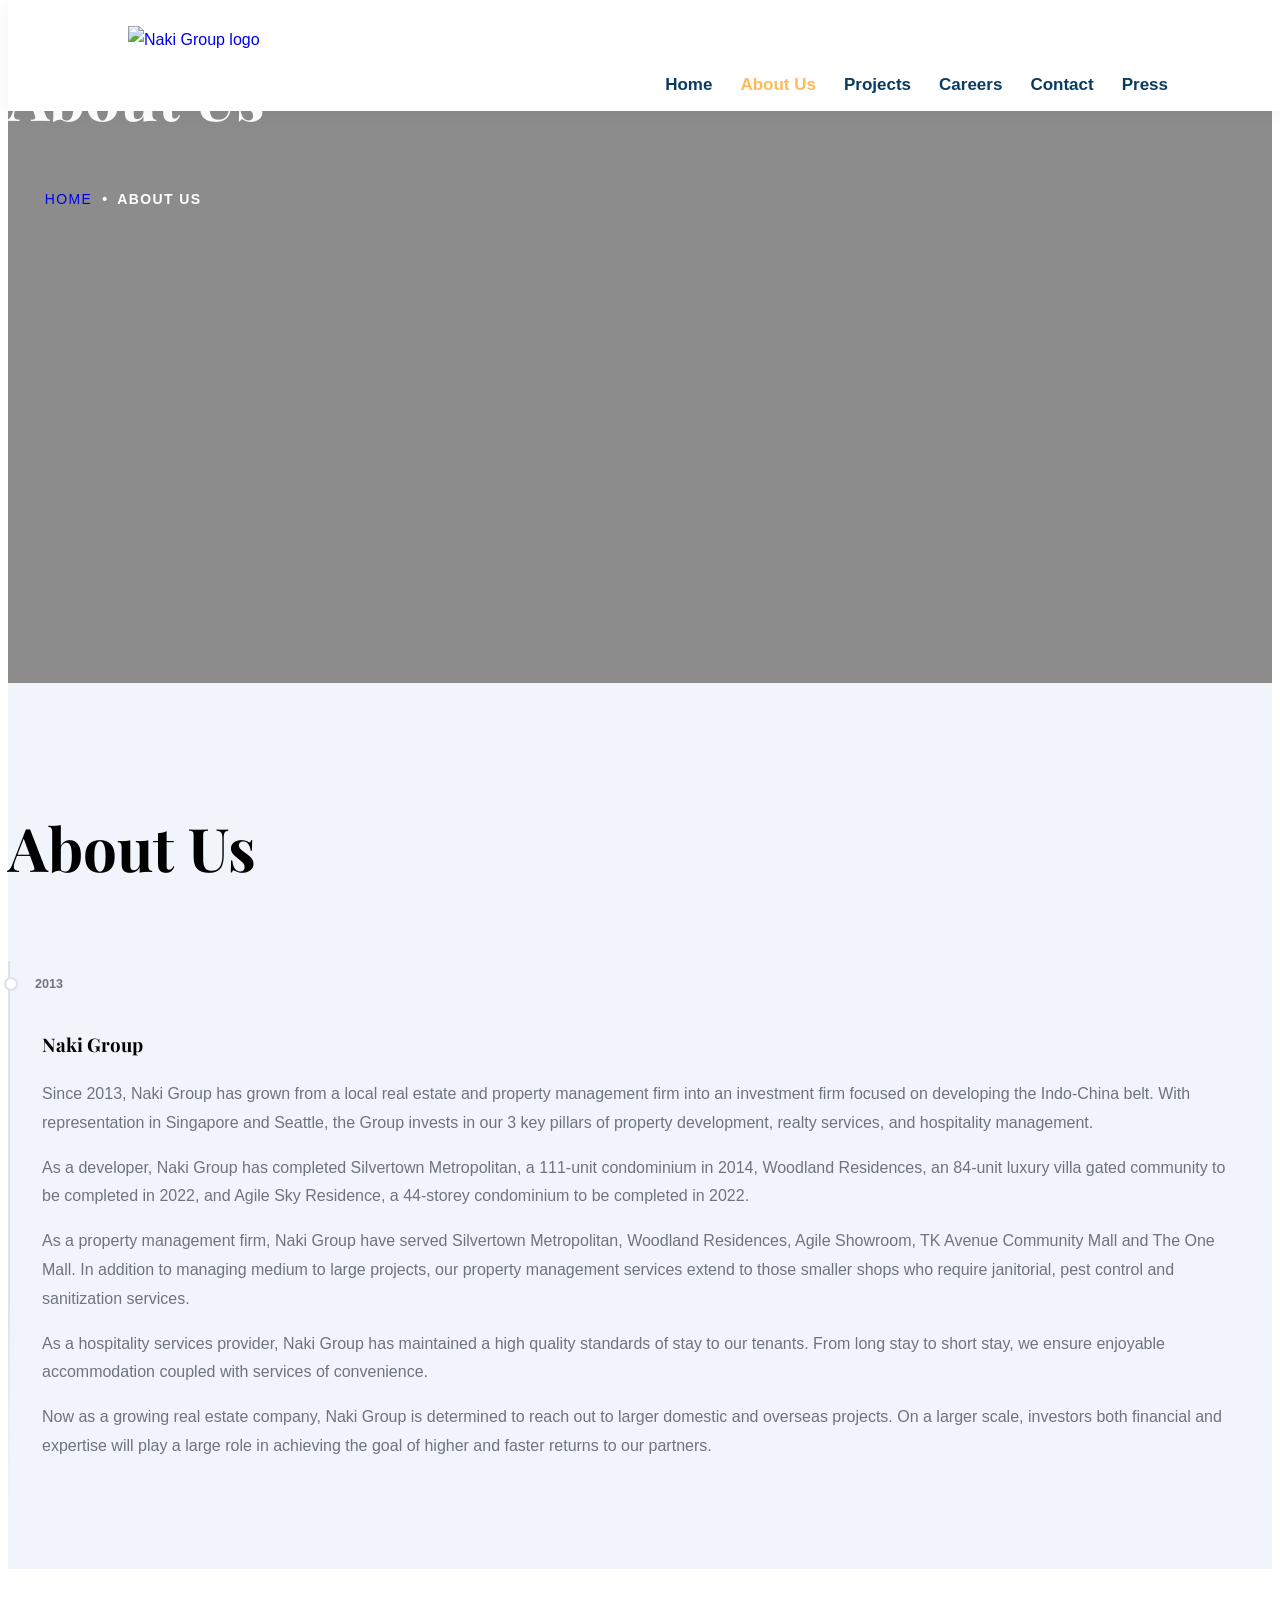
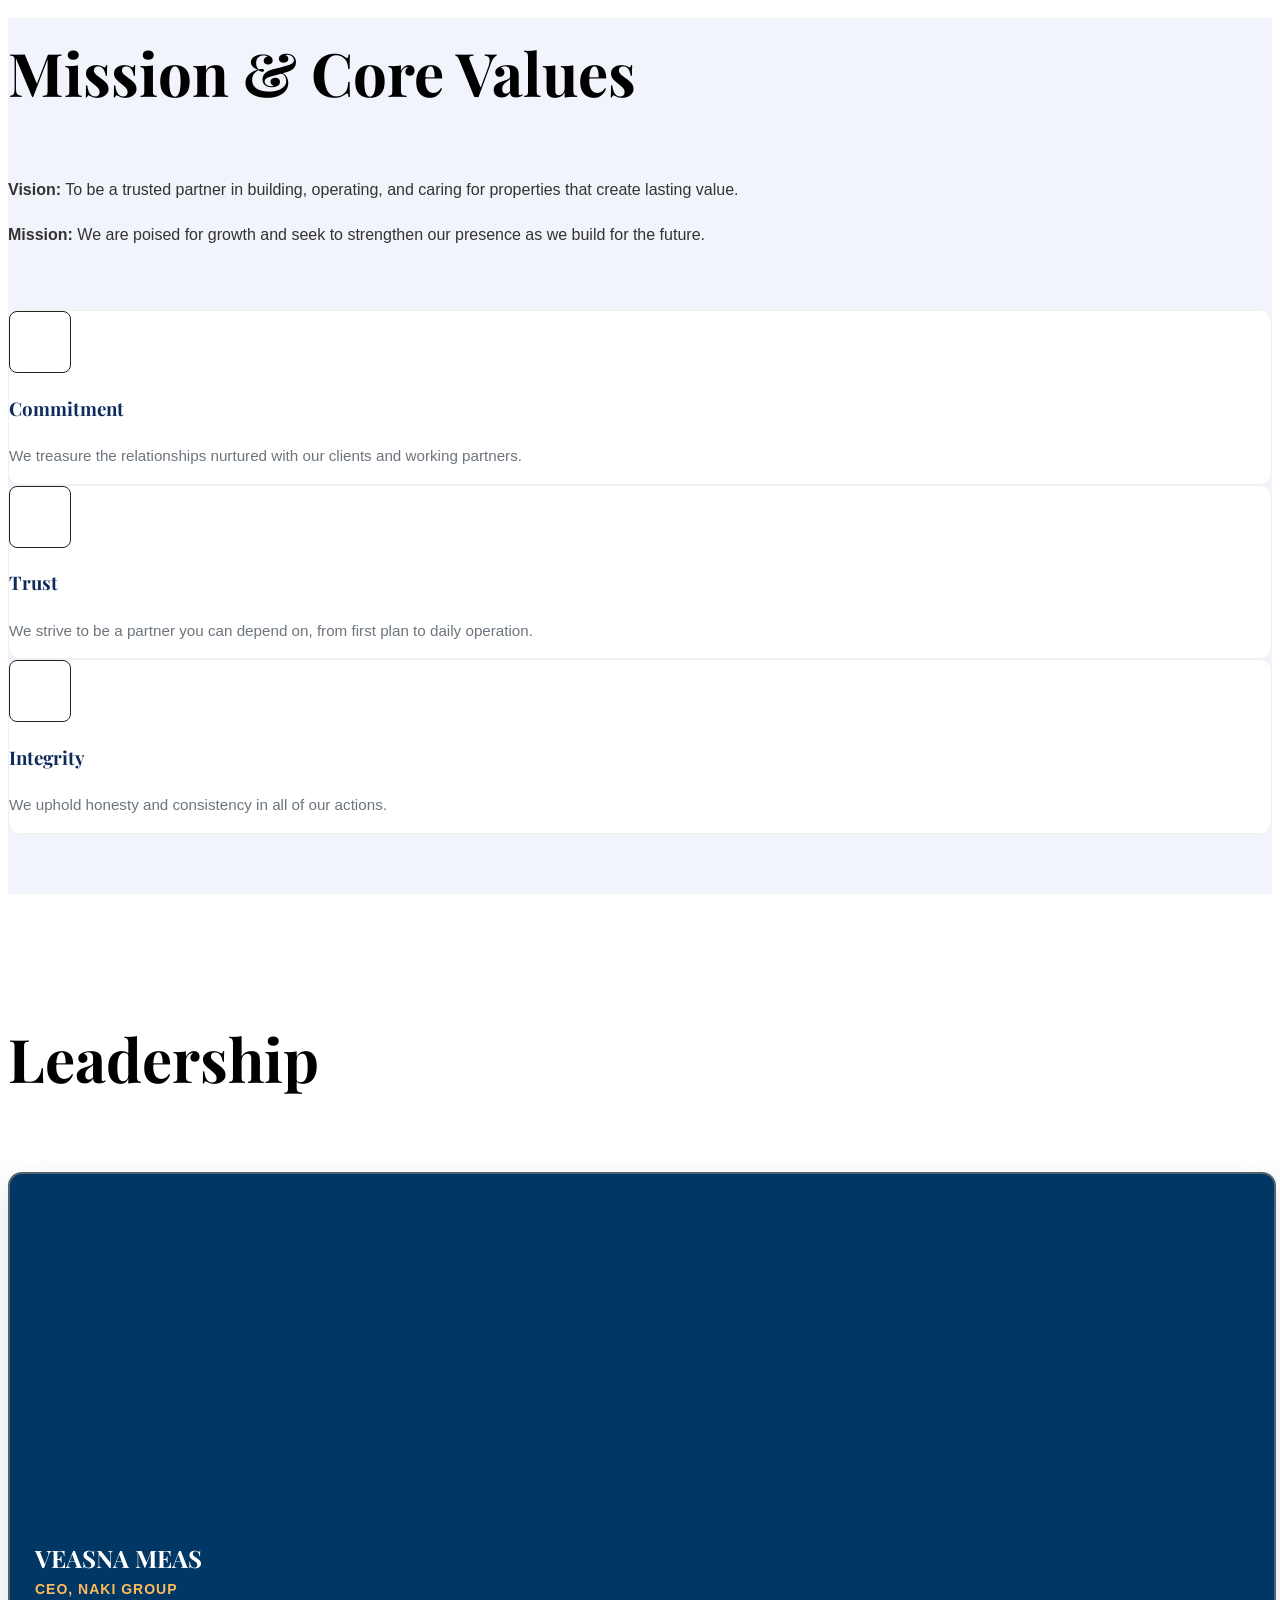
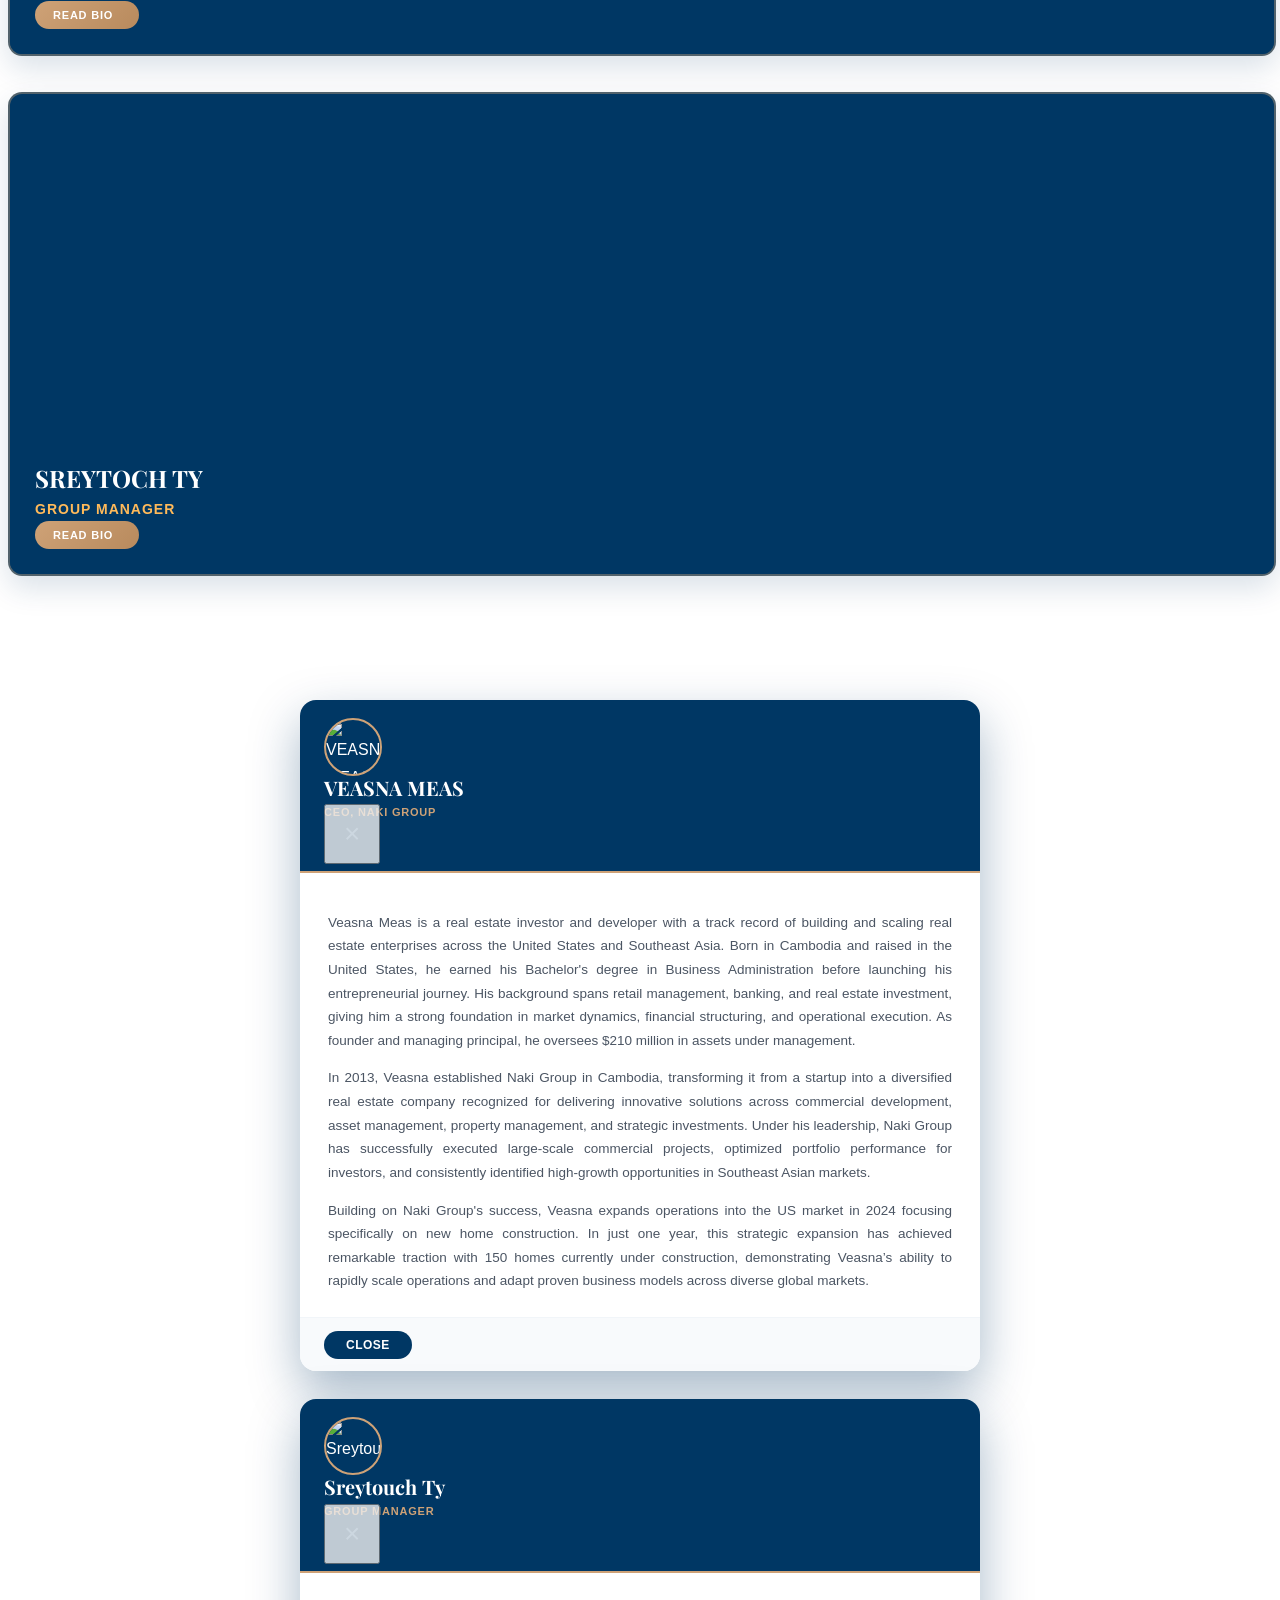
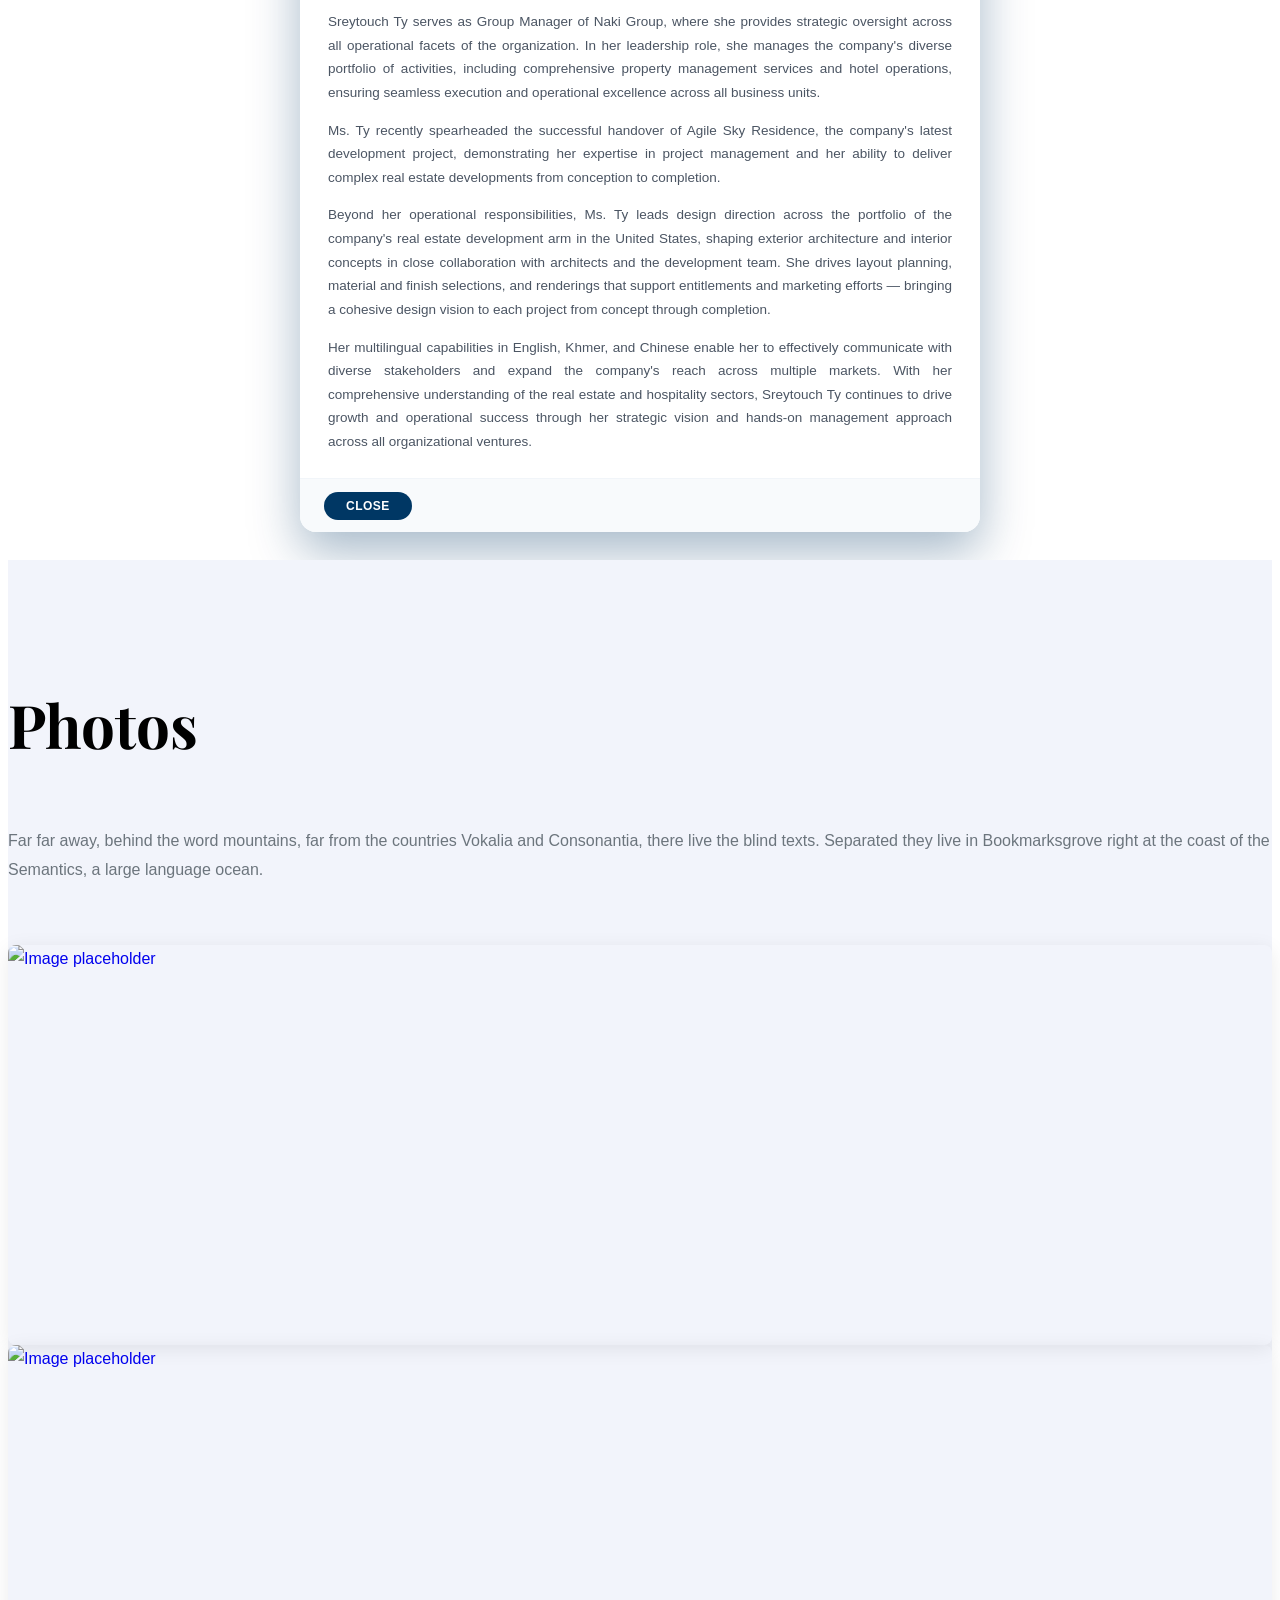
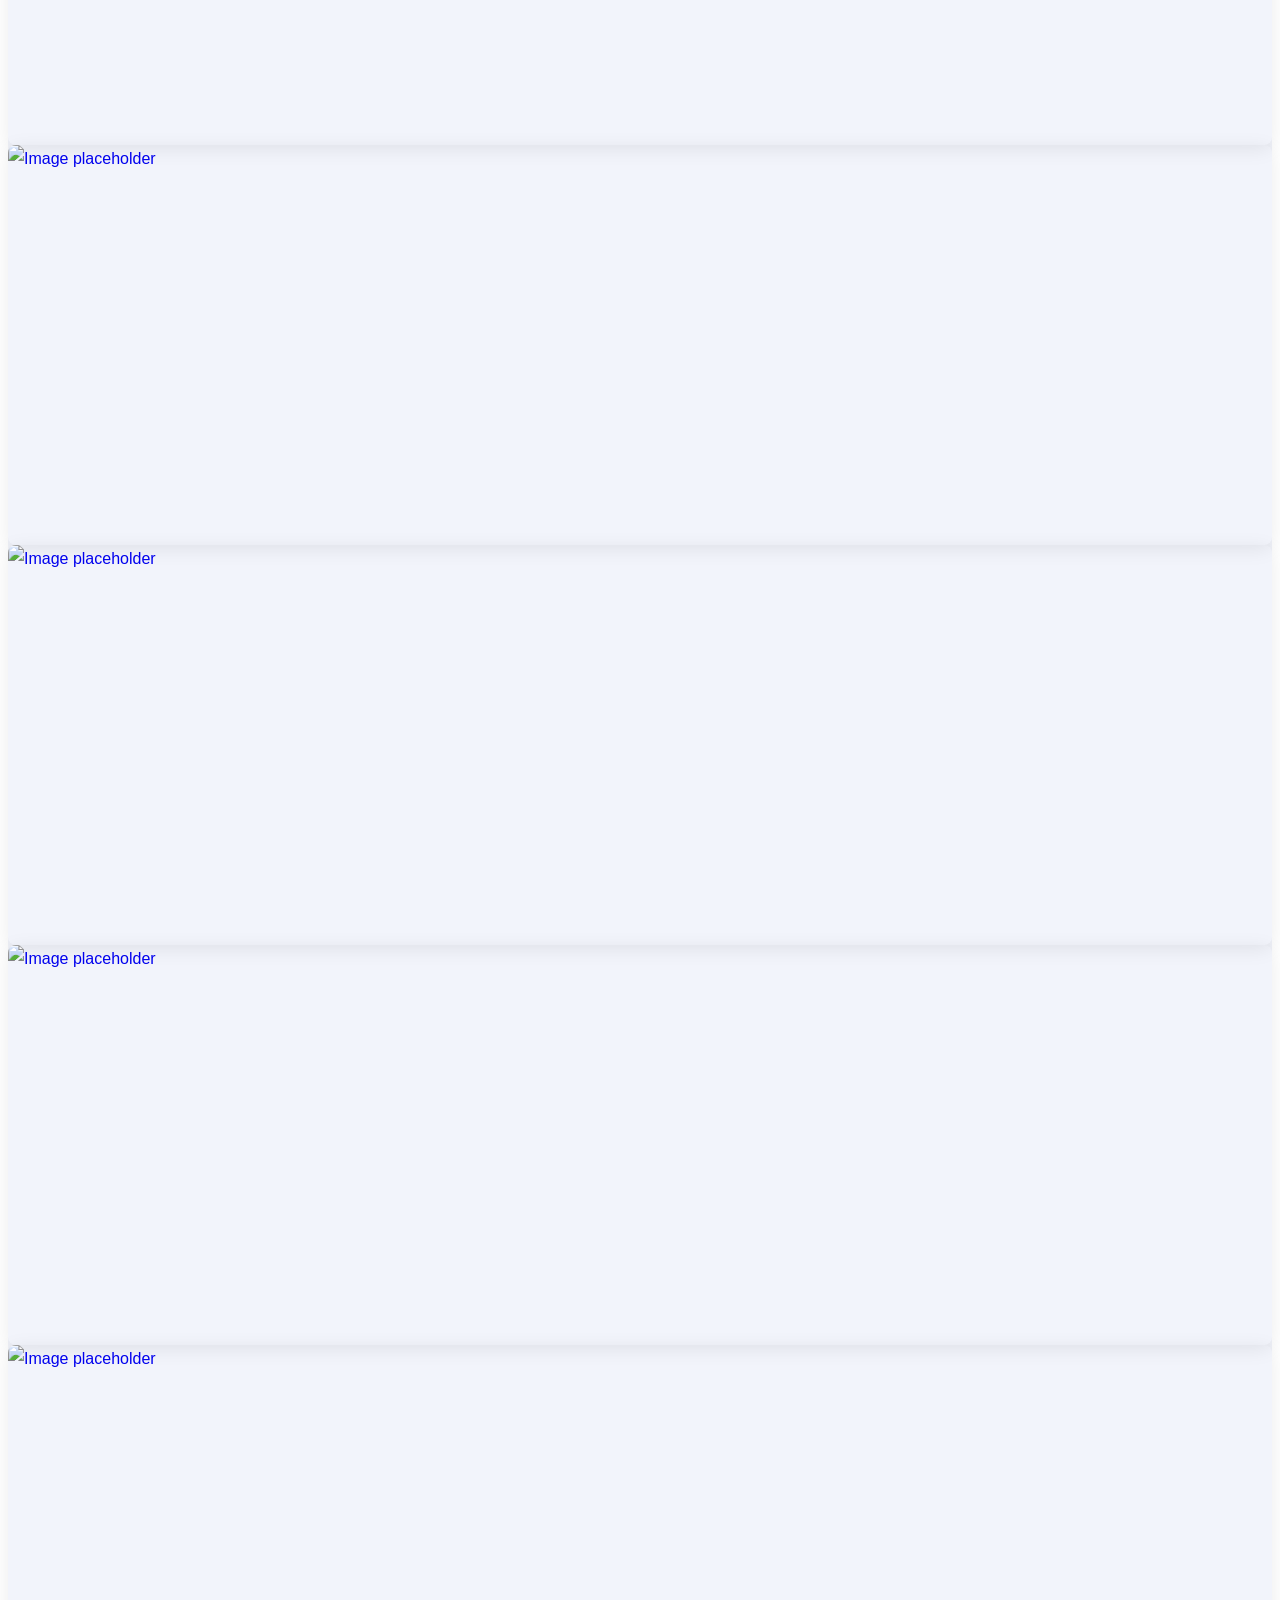
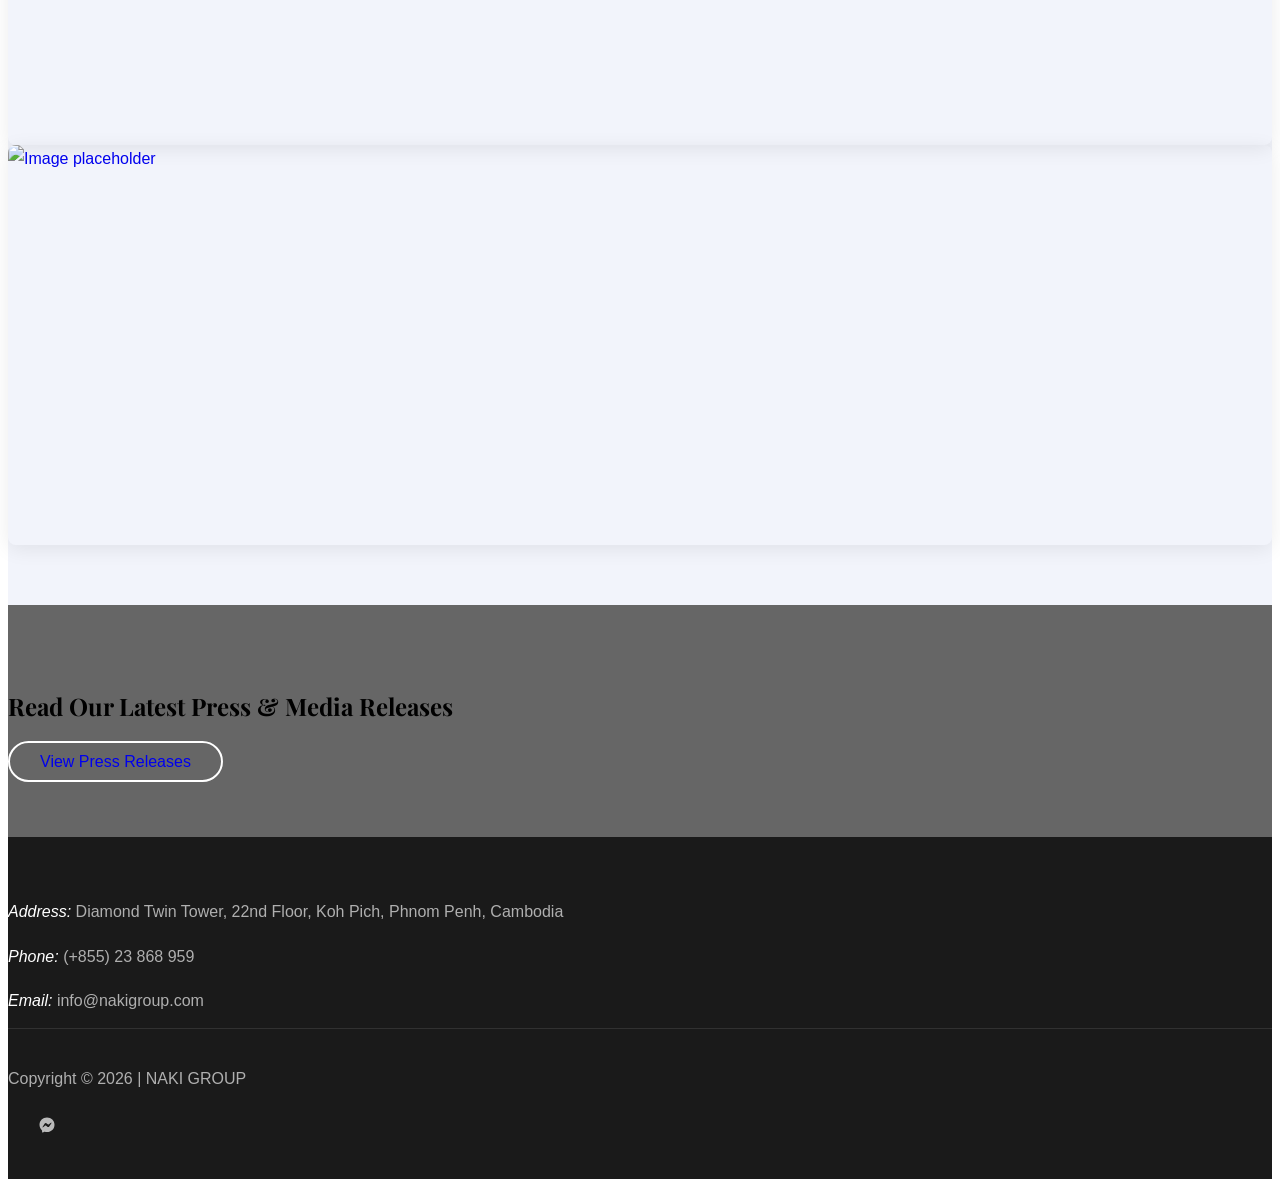
==== commit 7c29b123: "remove mouse scroll animation icon from all pages" ====
--- a/about.html
+++ b/about.html
@@ -97,11 +97,7 @@
       </div>
     </div>
 
-    <a class="mouse smoothscroll" href="#next">
-      <div class="mouse-icon">
-        <span class="mouse-wheel"></span>
-      </div>
-    </a>
+
   </section>
   <!-- END section -->
 
@@ -476,19 +472,17 @@
         </p>
 
         <p class="col-md-5 col-12 text-center text-md-right social mb-0">
-          <a href="http://t.me/+85578666959" target="_blank" aria-label="Telegram"><span
-              class="fa fa-telegram"></span></a>
-          <a href="https://m.me/558646874560581" target="_blank" aria-label="Messenger">
+          <a href="https://www.facebook.com/share/1Pe8kDTFeu/?mibextid=wwXIfr" target="_blank" aria-label="Facebook"><span
+              class="fa fa-facebook"></span></a>
+          <a href="https://m.me/61590706071910" target="_blank" aria-label="Messenger">
             <svg xmlns="http://www.w3.org/2000/svg" width="18" height="18" viewBox="0 0 24 24" fill="currentColor"
               style="vertical-align: -2px;">
               <path
                 d="M12 2C6.36 2 2 6.13 2 11.7c0 2.91 1.19 5.44 3.14 7.17.16.13.26.35.27.57l.05 1.78c.04.57.61.94 1.13.71l1.98-.87c.17-.08.36-.1.55-.06.88.24 1.83.38 2.88.38 5.64 0 10-4.13 10-9.7C22 6.13 17.64 2 12 2zm5.89 7.52l-2.9 4.61c-.46.73-1.45.91-2.13.4l-2.3-1.73a.6.6 0 0 0-.72 0l-3.1 2.36c-.41.31-.95-.18-.68-.62l2.9-4.61c.46-.73 1.45-.91 2.13-.4l2.3 1.73c.21.16.51.16.72 0l3.1-2.36c.41-.31.95.18.68.62z" />
             </svg>
           </a>
-          <a href="http://wa.me/+85578666959" target="_blank" aria-label="WhatsApp"><span
-              class="fa fa-whatsapp"></span></a>
-          <a href="https://www.instagram.com/direct/t/17843727248285550/" target="_blank" aria-label="Instagram"><span
-              class="fa fa-instagram"></span></a>
+          <a href="https://t.me/hradminnaki2025" target="_blank" aria-label="Telegram"><span
+              class="fa fa-telegram"></span></a>
         </p>
       </div>
     </div>
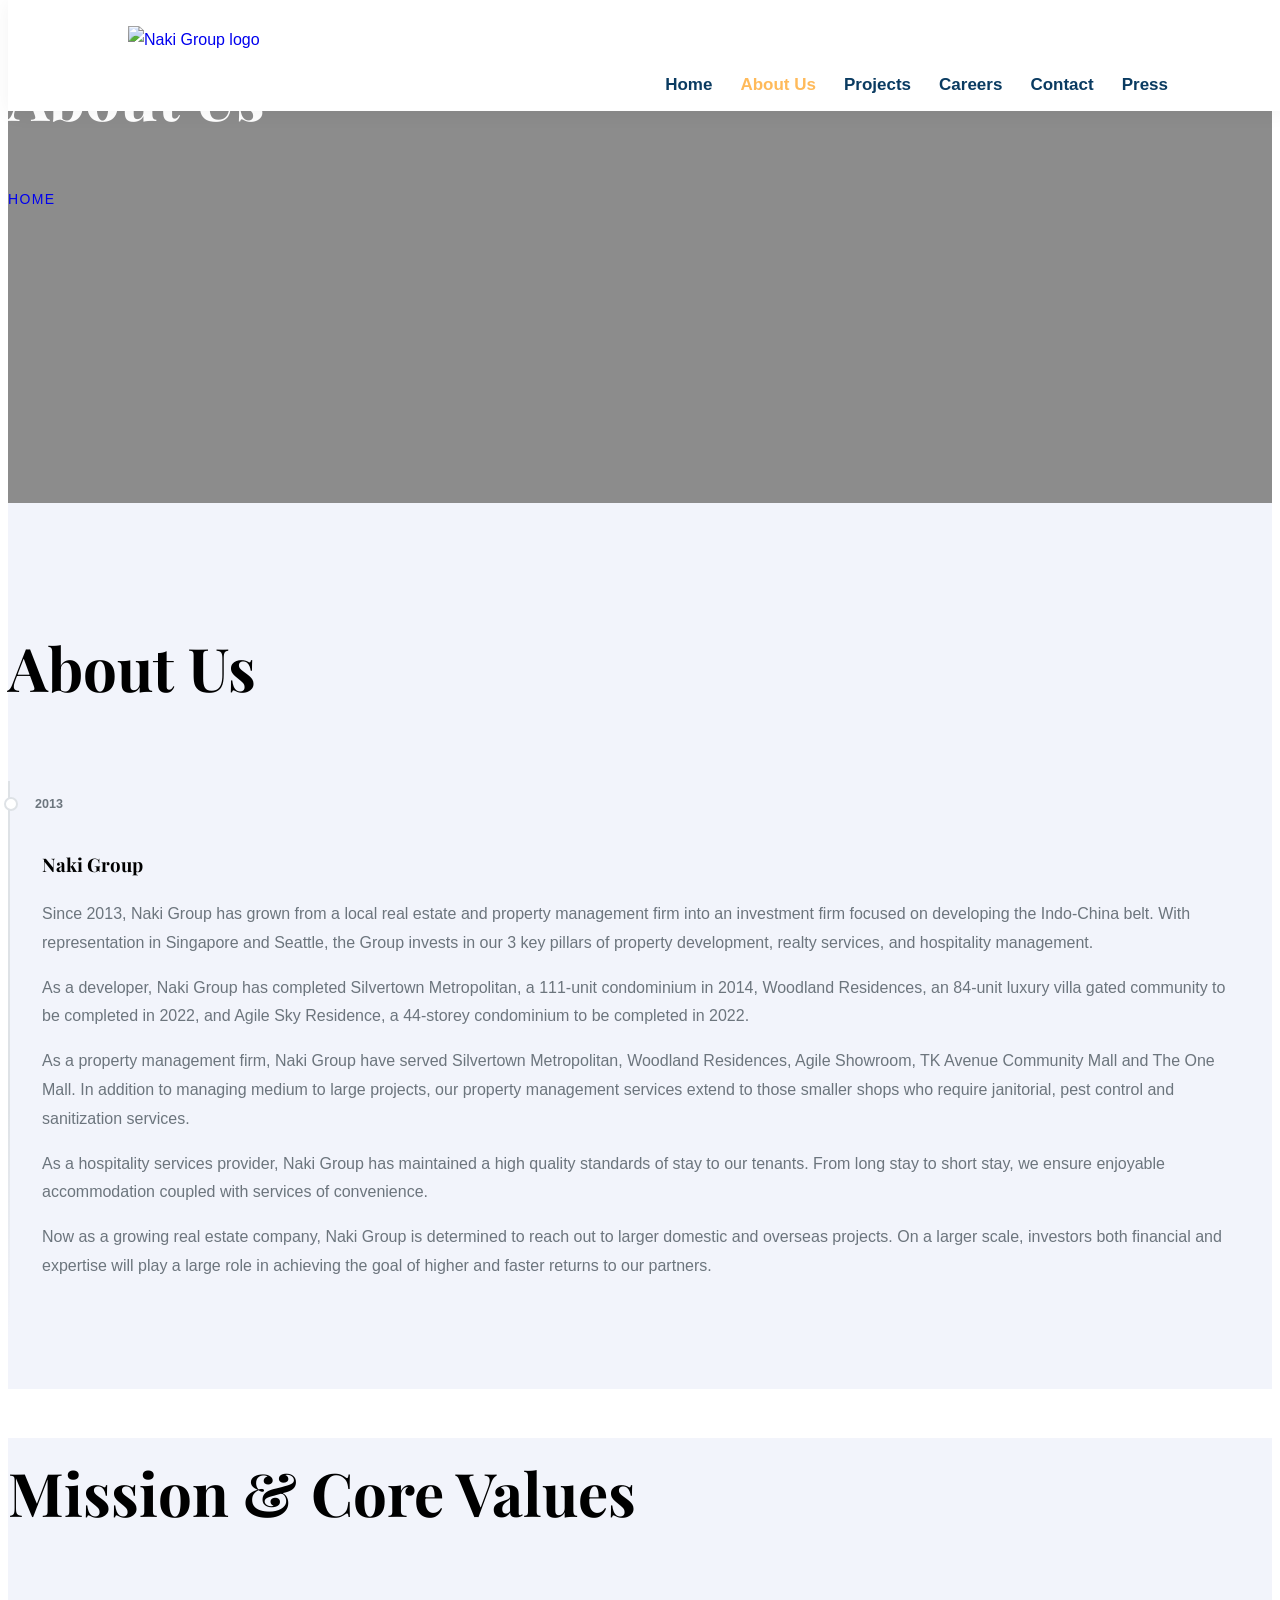
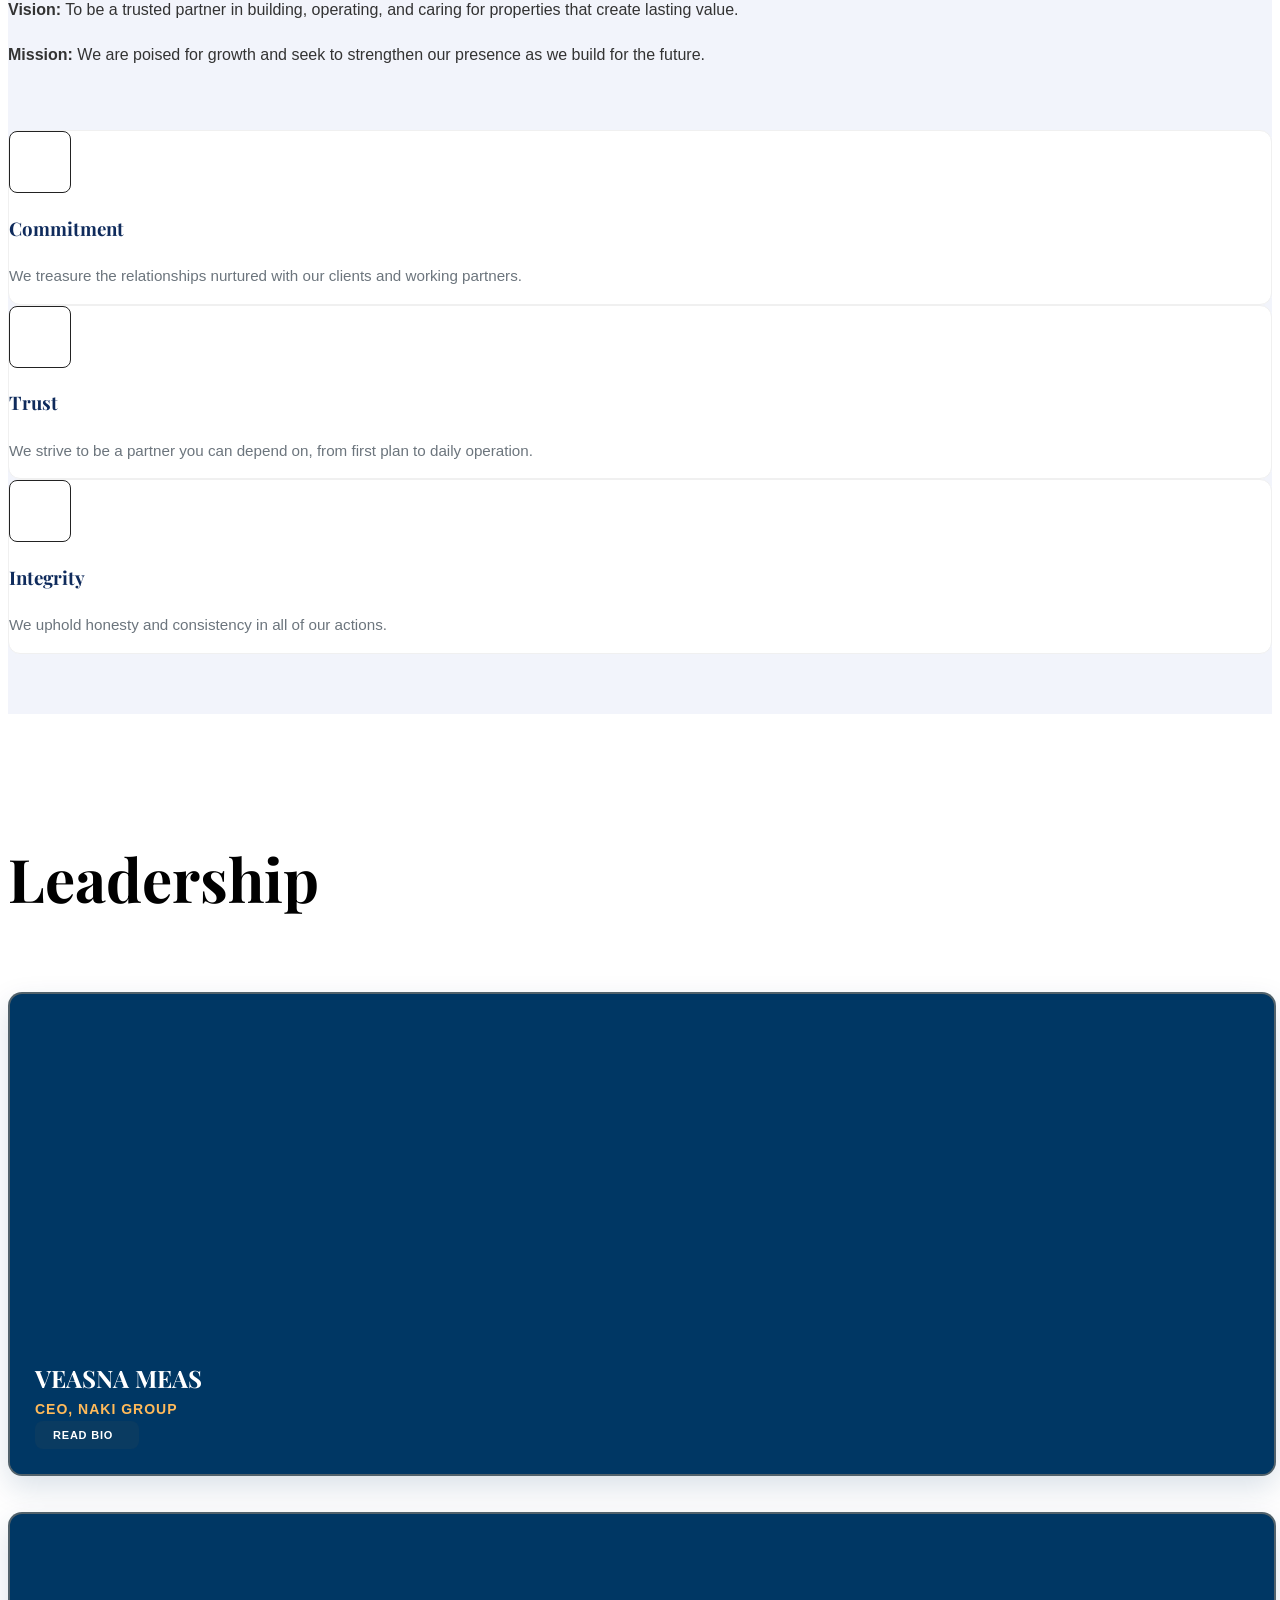
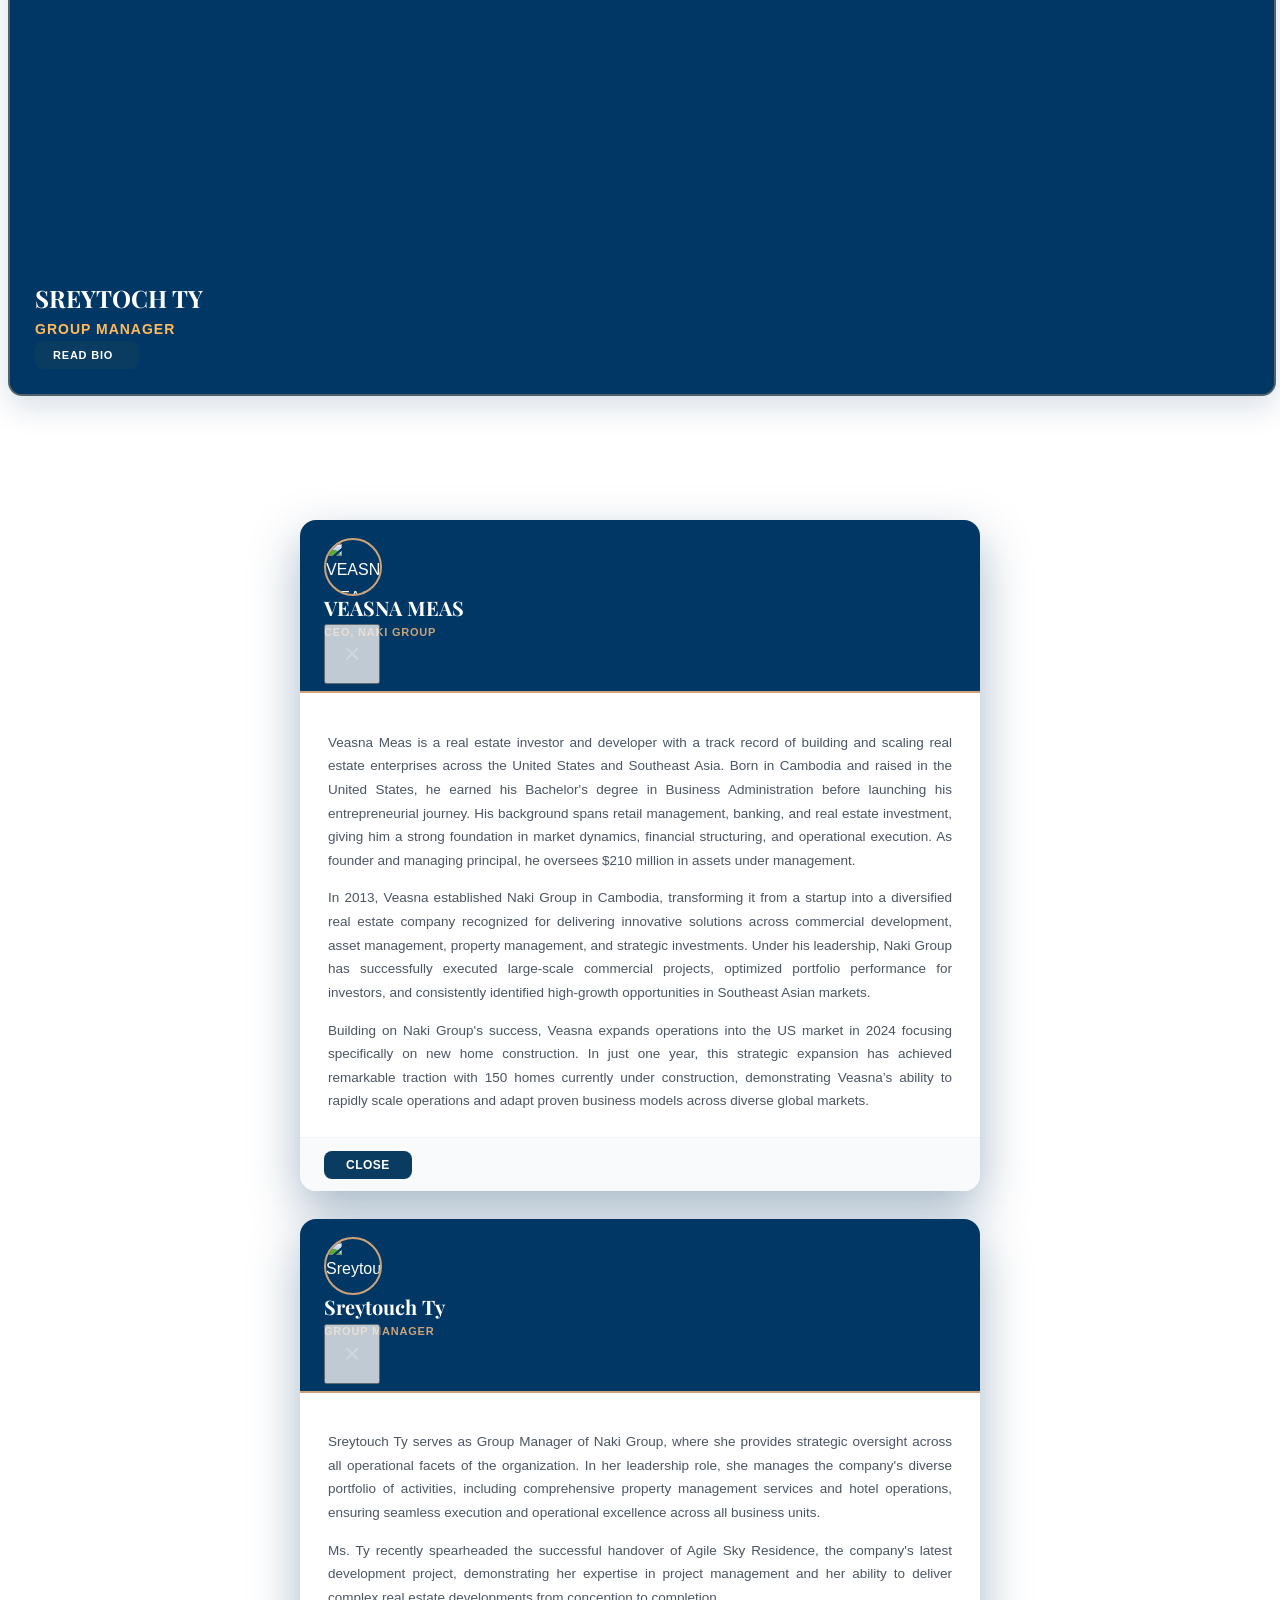
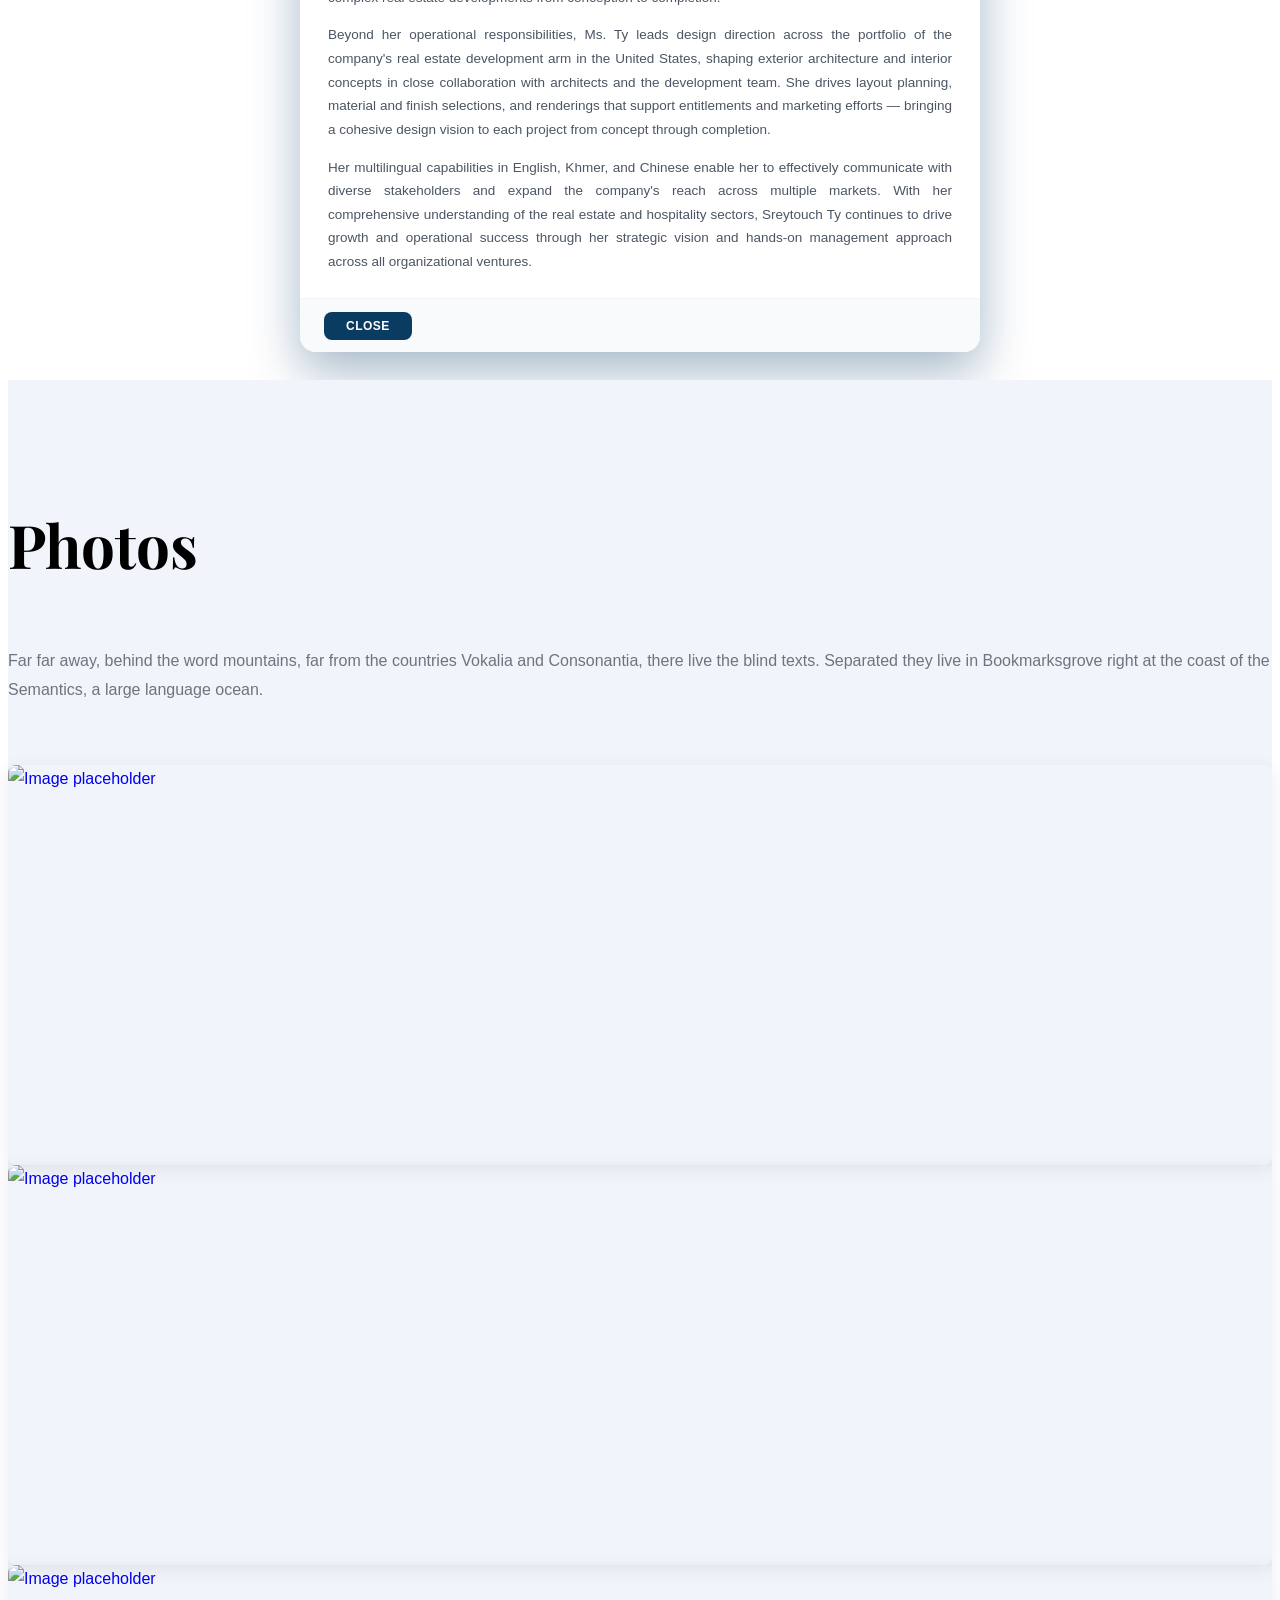
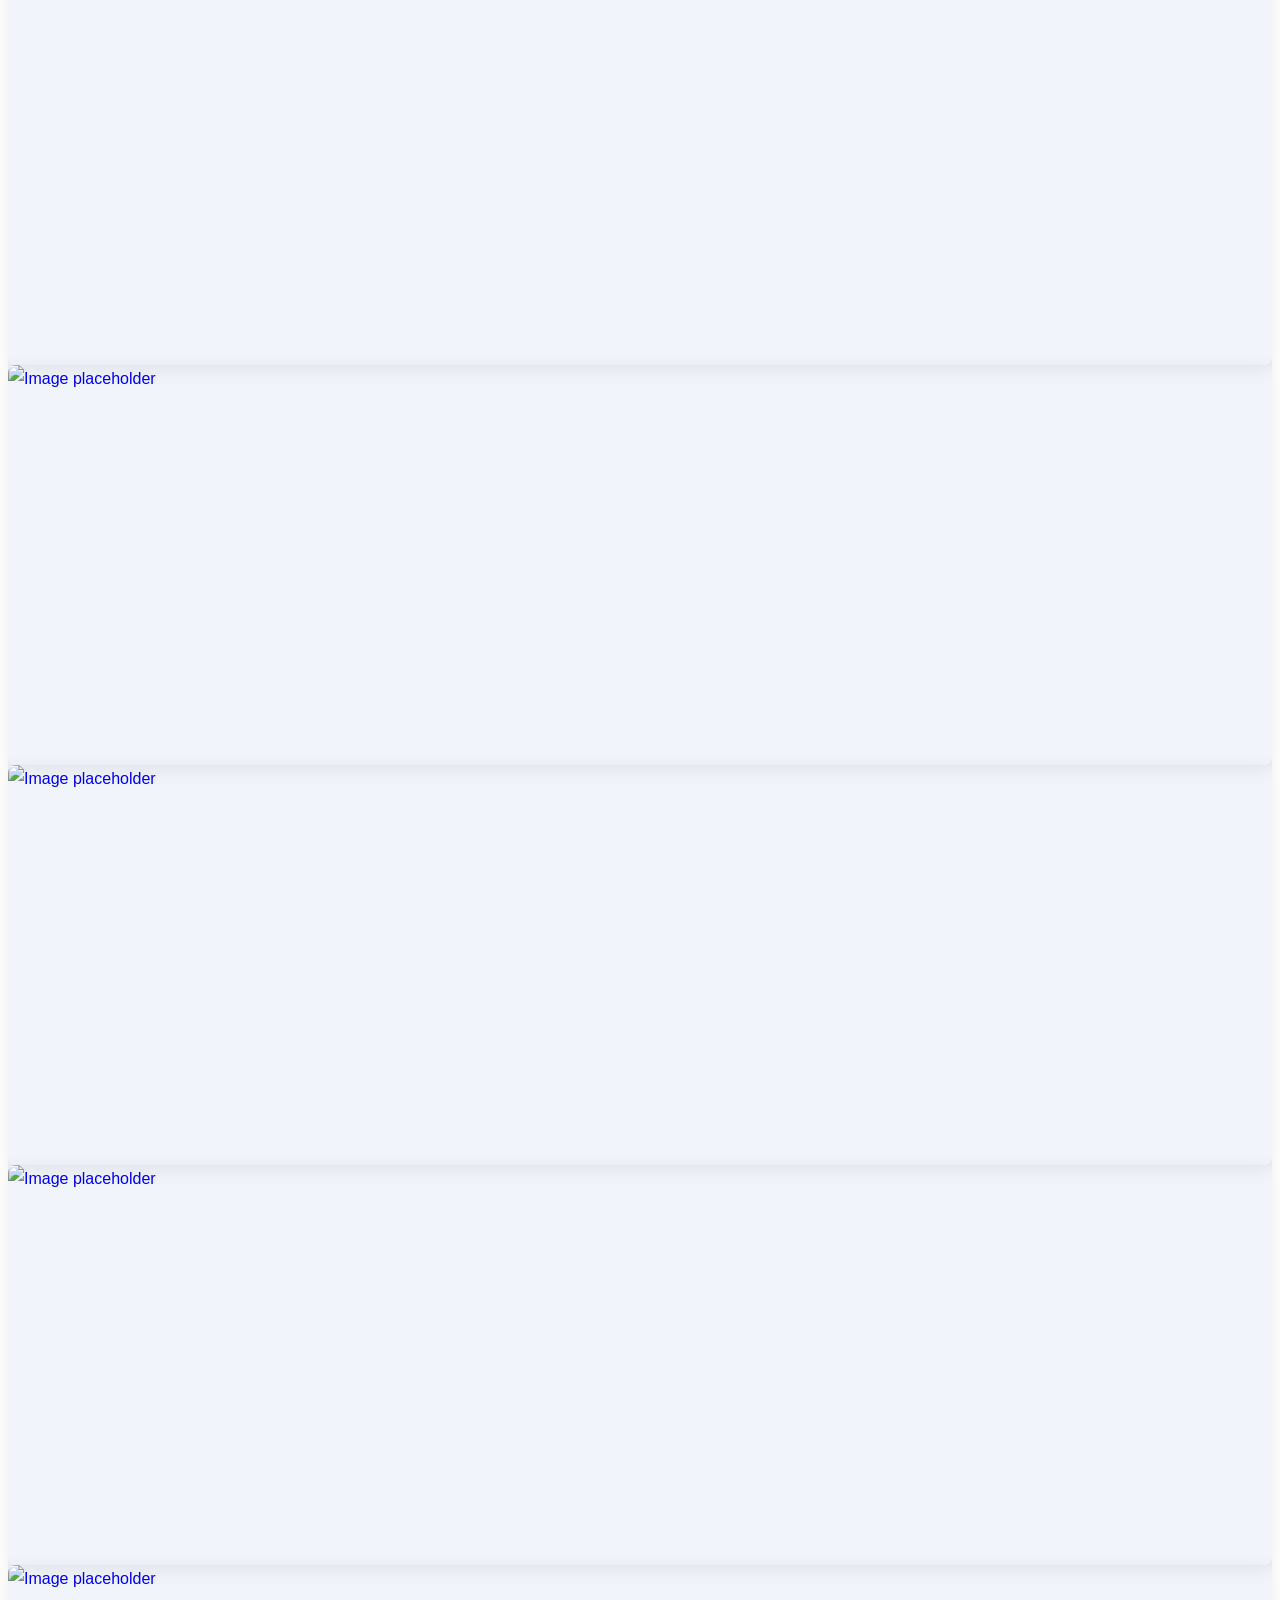
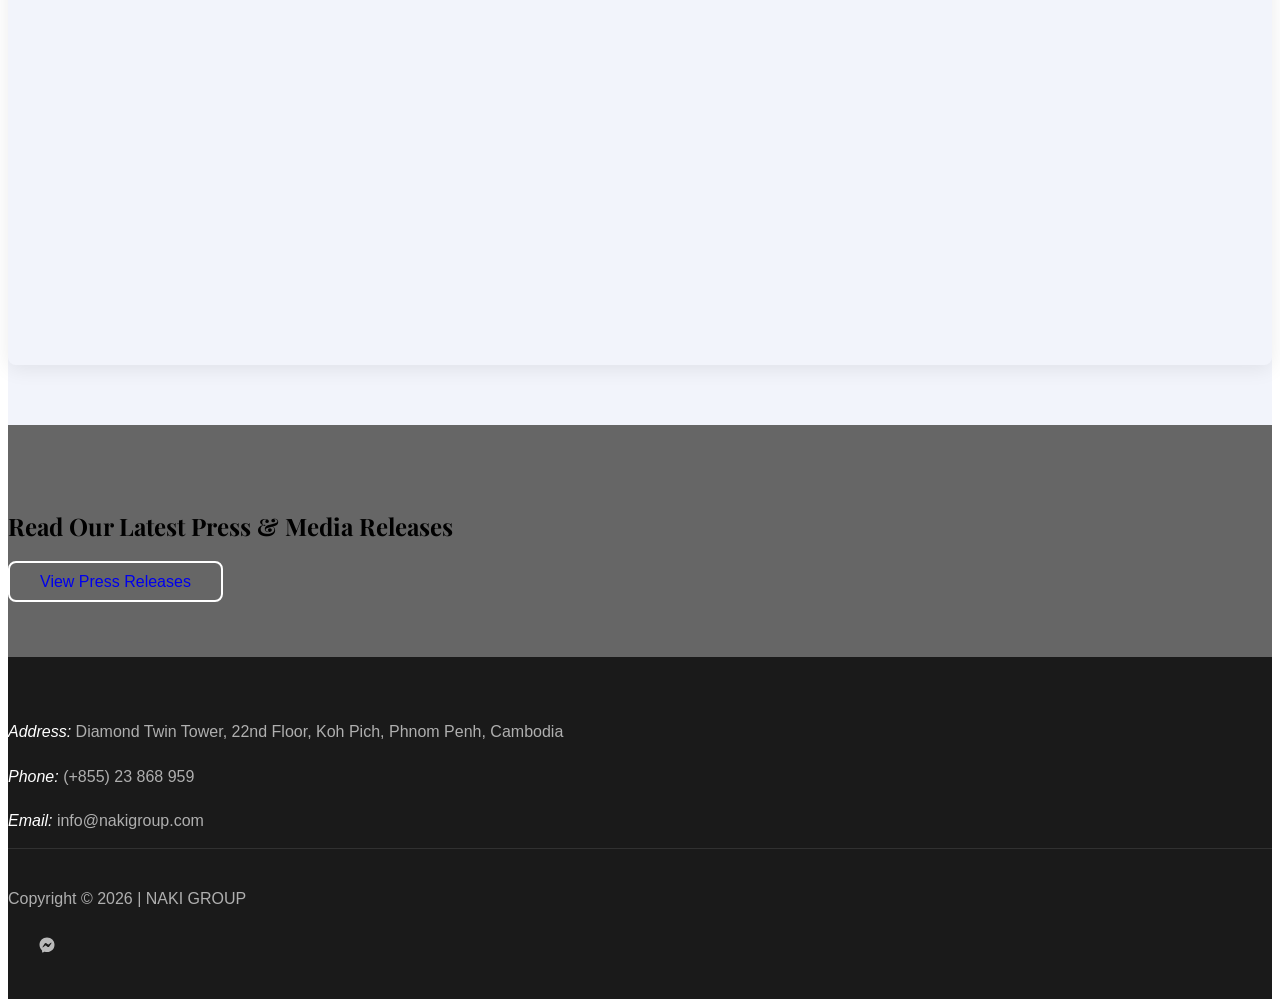
==== commit 4b6680f3: "update" ====
--- a/about.html
+++ b/about.html
@@ -90,8 +90,7 @@
           <h1 class="heading mb-3">About Us</h1>
           <ul class="custom-breadcrumbs mb-4">
             <li><a href="index.html">Home</a></li>
-            <li>&bullet;</li>
-            <li>About Us</li>
+            
           </ul>
         </div>
       </div>
--- a/css/style.css
+++ b/css/style.css
@@ -44,23 +44,57 @@
   padding-right: 30px;
   padding-top: 10px;
   padding-bottom: 10px;
-  border-radius: 50px; }
+  border-radius: 8px !important; }
   .btn.btn-outline-white {
-    border: 2px solid #fff; }
+    border: 2px solid #fff;
+    border-radius: 8px !important; }
     .btn.btn-outline-white:hover {
       border: 2px solid transparent;
       background: #000;
       color: #fff; }
   .btn.btn-outline-white-primary {
-    border: 2px solid #fff; }
+    border: 2px solid #fff;
+    border-radius: 8px !important; }
     .btn.btn-outline-white-primary:hover {
       border: 2px solid transparent;
-      background: #ffba5a;
+      background: #0a3b61;
       color: #fff; }
   .btn.uppercase {
     text-transform: uppercase;
     font-size: 14px;
     letter-spacing: .2em; }
+
+/* Primary Button Styling - Brand color #0a3b61 & border-radius 8px */
+.btn-primary {
+  background-color: #0a3b61 !important;
+  border-color: #0a3b61 !important;
+  color: #ffffff !important;
+  border-radius: 8px !important;
+}
+
+.btn-primary:hover,
+.btn-primary:focus,
+.btn-primary:active,
+.btn-primary:not(:disabled):not(.disabled):active {
+  background-color: #072a45 !important;
+  border-color: #072a45 !important;
+  color: #ffffff !important;
+}
+
+.btn-outline-primary {
+  color: #0a3b61 !important;
+  border-color: #0a3b61 !important;
+  border-radius: 8px !important;
+}
+
+.btn-outline-primary:hover,
+.btn-outline-primary:focus,
+.btn-outline-primary:active,
+.btn-outline-primary:not(:disabled):not(.disabled):active {
+  background-color: #0a3b61 !important;
+  border-color: #0a3b61 !important;
+  color: #ffffff !important;
+}
 
 .btn, .form-control {
   outline: none;
@@ -481,11 +515,11 @@
     right: 0;
     z-index: 1; }
   .site-hero.inner-page {
-    height: 75vh;
-    min-height: 600px; }
+    height: 55vh;
+    min-height: 420px; }
     .site-hero.inner-page.overlay:before {
       height: 100%;
-      min-height: 600px; }
+      min-height: 420px; }
   .site-hero .container {
     position: relative;
     z-index: 2; }
@@ -836,8 +870,17 @@
 }
 
 .inner-page .site-hero-inner {
-  height: 75vh;
-  min-height: 600px; }
+  height: 55vh;
+  min-height: 420px; }
+
+@media (max-width: 767.98px) {
+  .site-hero.inner-page,
+  .inner-page .site-hero-inner,
+  .site-hero.inner-page.overlay:before {
+    height: 38vh !important;
+    min-height: 270px !important;
+  }
+}
 
 .page-inside .site-hero-inner, .page-inside {
   height: 70vh;
@@ -1966,7 +2009,7 @@
 
 /* Leader Bio Button & Modal Styles */
 .btn-read-bio {
-  background: linear-gradient(135deg, #CEA277, #b88a5d);
+  background: #0a3b61 !important;
   color: #ffffff !important;
   border: none;
   font-size: 11px;
@@ -1974,7 +2017,7 @@
   letter-spacing: 0.8px;
   text-transform: uppercase;
   padding: 8px 18px;
-  border-radius: 25px;
+  border-radius: 8px !important;
   box-shadow: 0 4px 14px rgba(0, 0, 0, 0.3);
   transition: all 0.3s ease;
   display: inline-flex;
@@ -1983,9 +2026,9 @@
   z-index: 5;
   position: relative; }
   .btn-read-bio:hover, .btn-read-bio:focus, .btn-read-bio:active {
-    background: linear-gradient(135deg, #dfb489, #CEA277);
+    background: #072a45 !important;
     transform: translateY(-2px);
-    box-shadow: 0 6px 18px rgba(206, 162, 119, 0.45);
+    box-shadow: 0 6px 18px rgba(10, 59, 97, 0.45);
     color: #ffffff !important; }
 
 @media (max-width: 991.98px) {
@@ -2080,9 +2123,9 @@
   padding: 12px 24px;
   background: #f8fafc; }
 .leader-bio-modal .btn-close-modal {
-  background: #003764;
+  background: #0a3b61;
   color: #ffffff;
-  border-radius: 20px;
+  border-radius: 8px !important;
   padding: 7px 22px;
   font-size: 12px;
   font-weight: 600;
@@ -2092,7 +2135,7 @@
   transition: all 0.2s ease;
   cursor: pointer; }
   .leader-bio-modal .btn-close-modal:hover {
-    background: #CEA277;
+    background: #072a45;
     color: #ffffff; }
 
 .check-availabilty {
@@ -2239,7 +2282,7 @@
   padding: 0;
   margin: 0;
   display: inline-grid;
-  grid-template-columns: 1fr auto 1fr;
+  grid-template-columns: 1fr ;
   align-items: center;
   gap: 10px; }
   .custom-breadcrumbs li {
@@ -2605,7 +2648,7 @@
   white-space: nowrap;
   padding: 10px 24px;
   font-weight: 600;
-  border-radius: 6px;
+  border-radius: 8px !important;
 }
 
 /* How to Apply Section */
@@ -3455,18 +3498,18 @@
 }
 
 .press-subscribe-form .btn {
-  border-radius: 30px;
+  border-radius: 8px !important;
   padding: 13px 30px;
   font-weight: 700;
-  background: #e59934;
-  border-color: #e59934;
+  background: #0a3b61;
+  border-color: #0a3b61;
   color: #ffffff;
   transition: all 0.3s ease;
 }
 
 .press-subscribe-form .btn:hover {
-  background: #cc8325;
-  border-color: #cc8325;
+  background: #072a45;
+  border-color: #072a45;
 }
 
 /* Responsive adjustments for Press page */
@@ -3669,12 +3712,12 @@
   flex-grow: 1;
 }
 .btn-press-readmore {
-  background-color: #14325a;
+  background-color: #0a3b61;
   color: #ffffff !important;
   font-size: 14px;
   font-weight: 600;
   padding: 9px 24px;
-  border-radius: 6px;
+  border-radius: 8px !important;
   border: none;
   display: inline-block;
   align-self: flex-start;
@@ -3683,7 +3726,7 @@
   cursor: pointer;
 }
 .btn-press-readmore:hover {
-  background-color: #0d213c;
+  background-color: #072a45;
   transform: translateY(-1px);
 }
 .press-modal-header {
